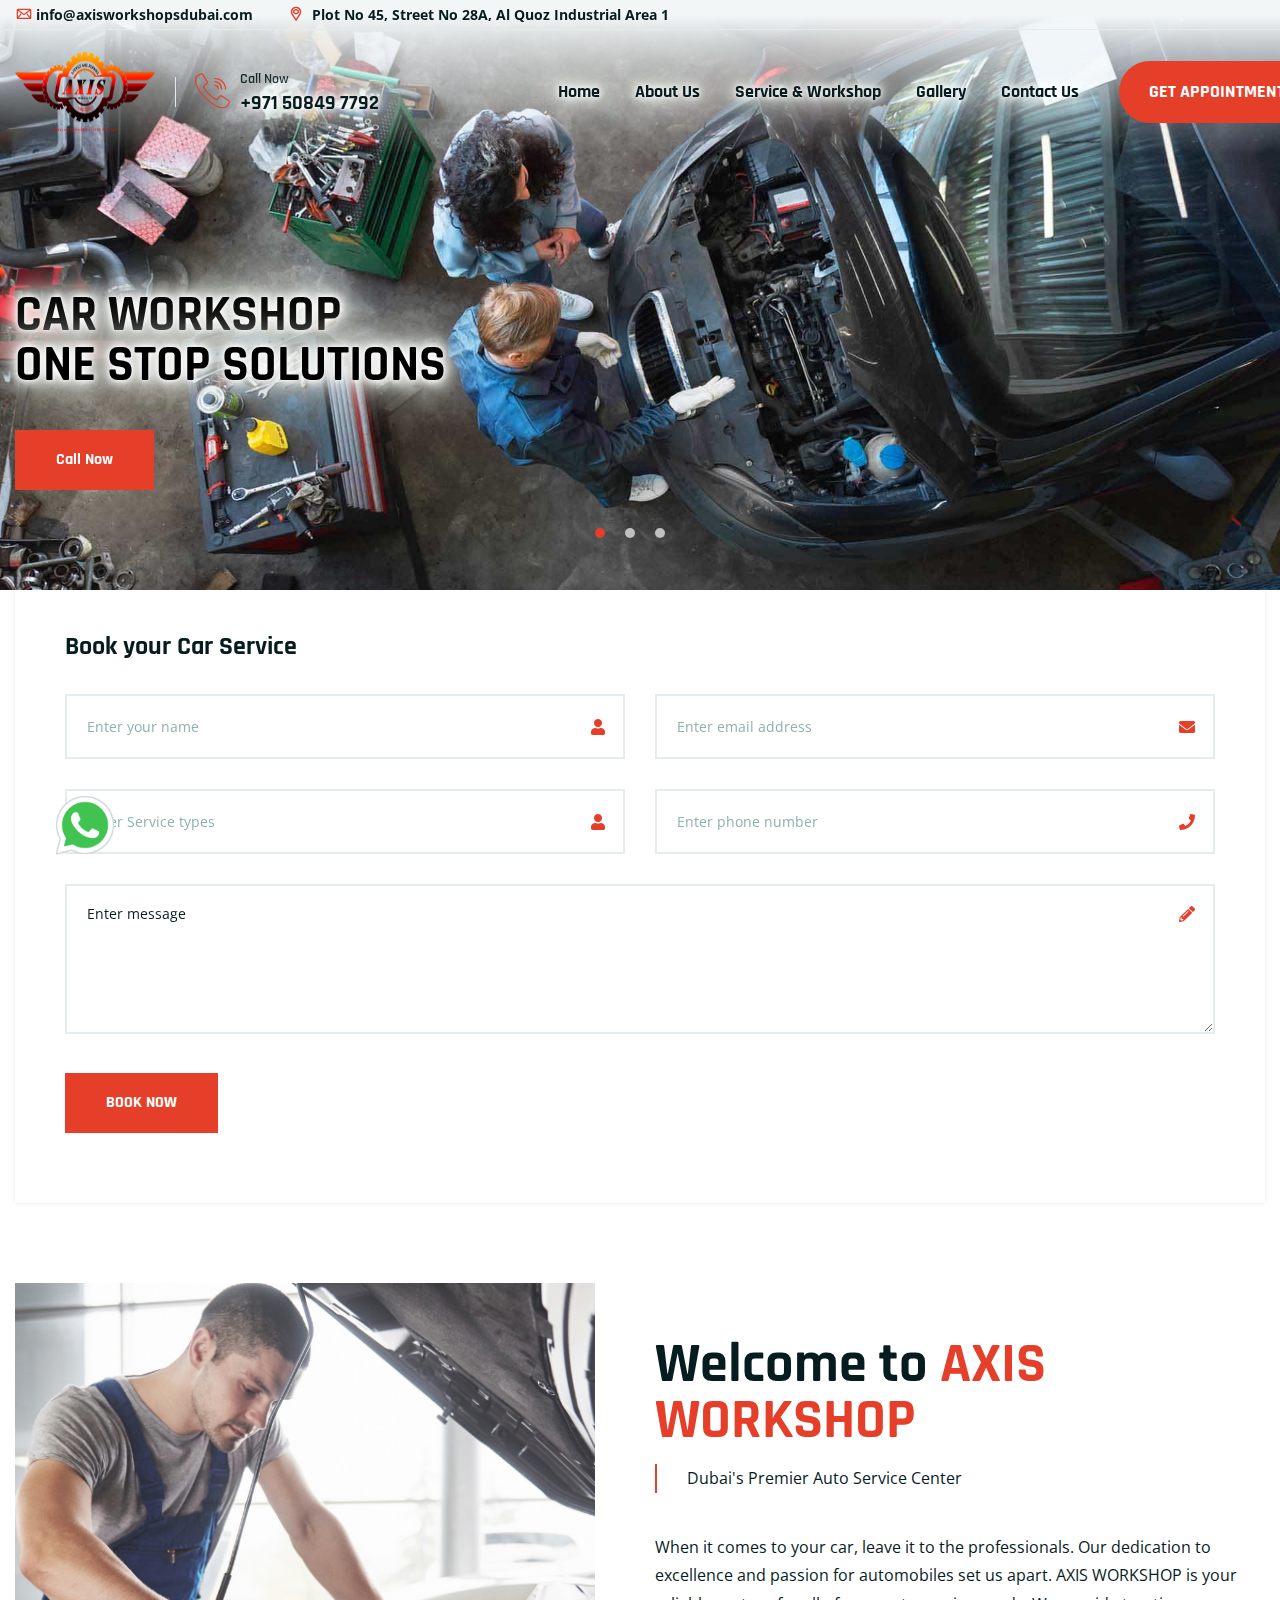
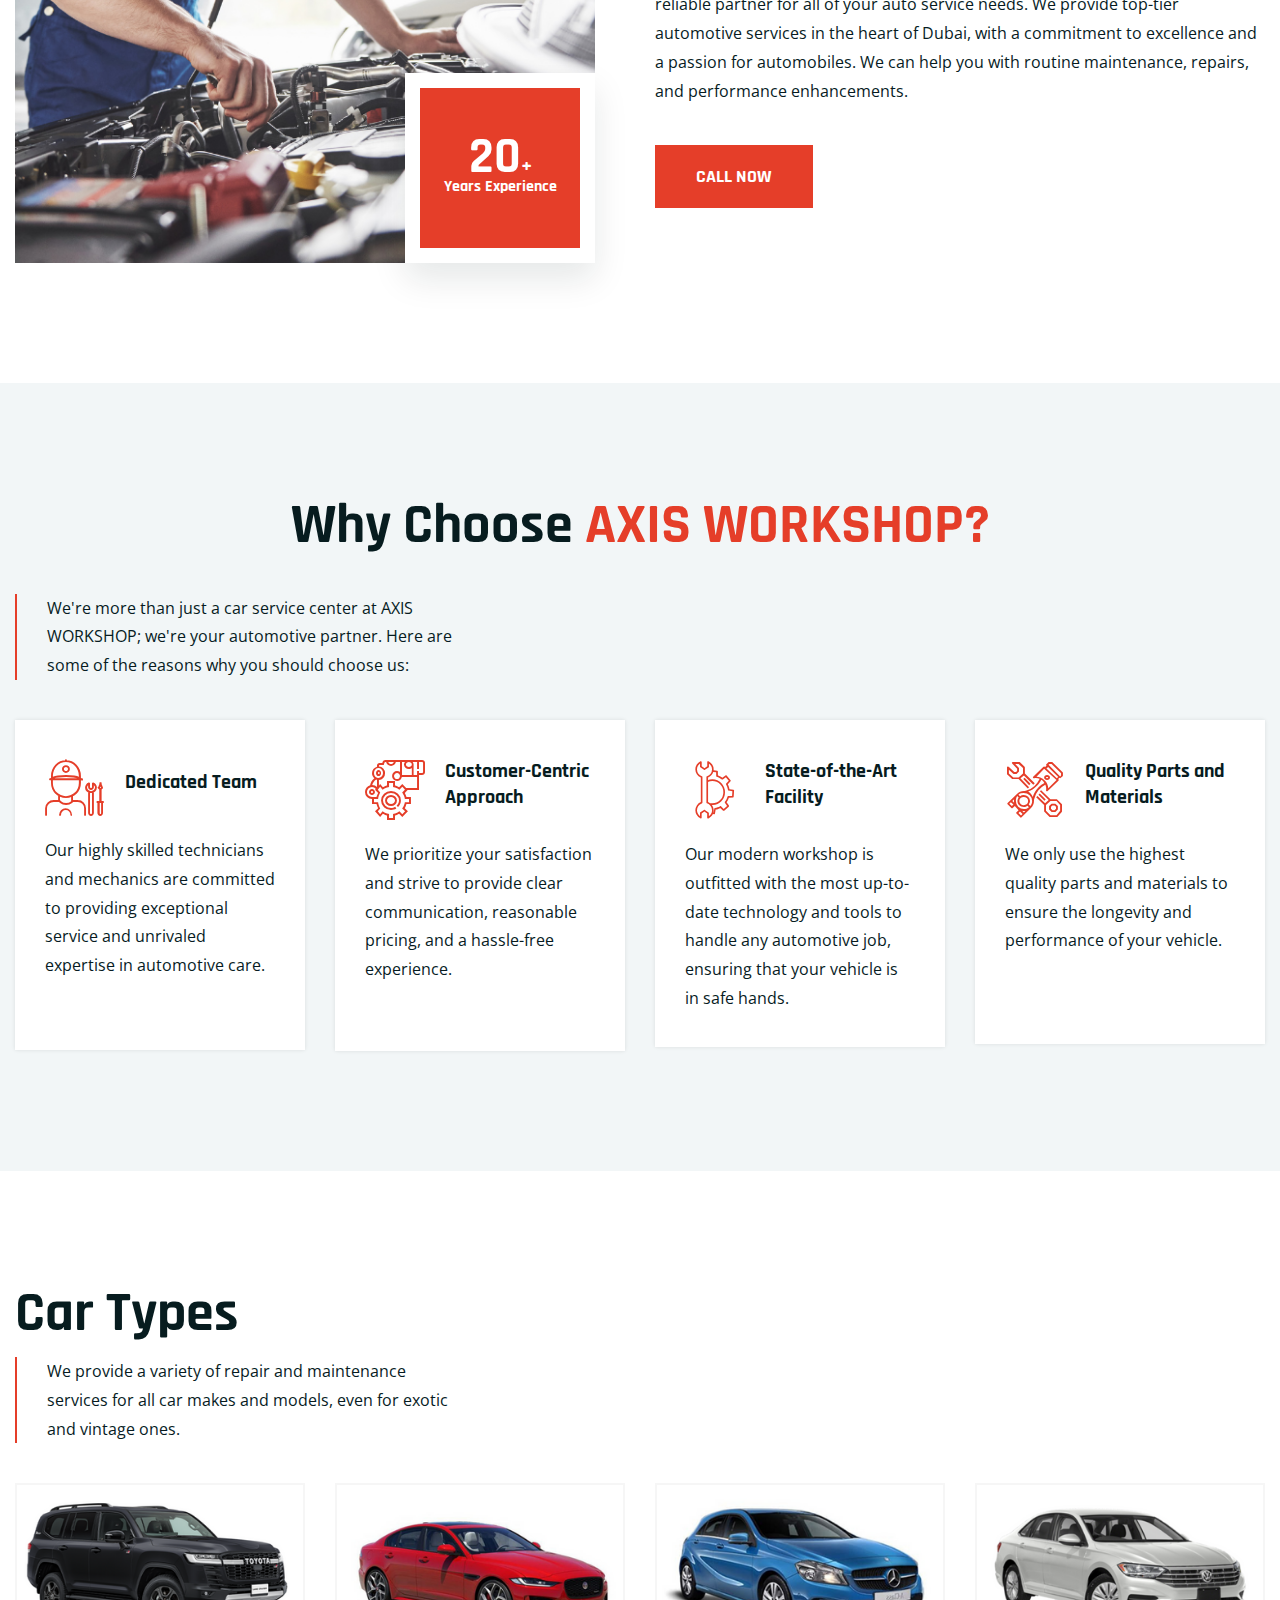
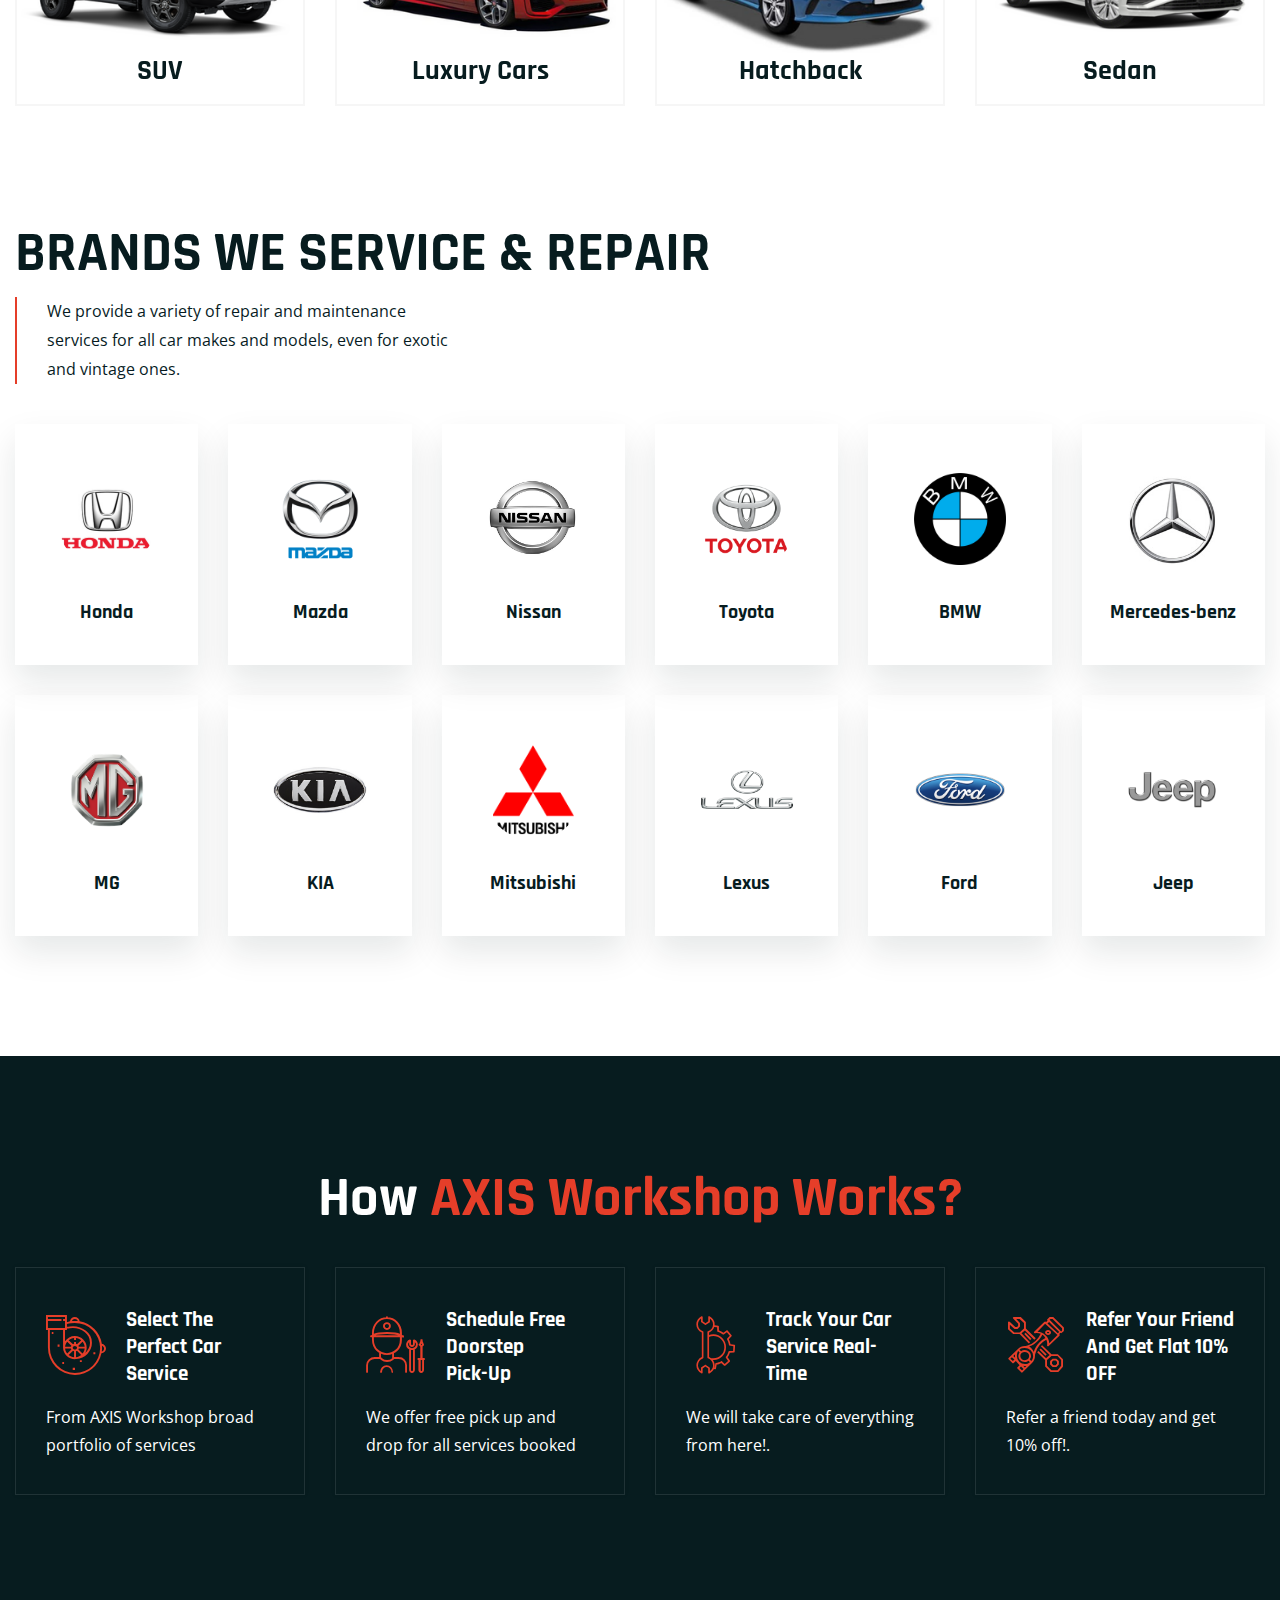
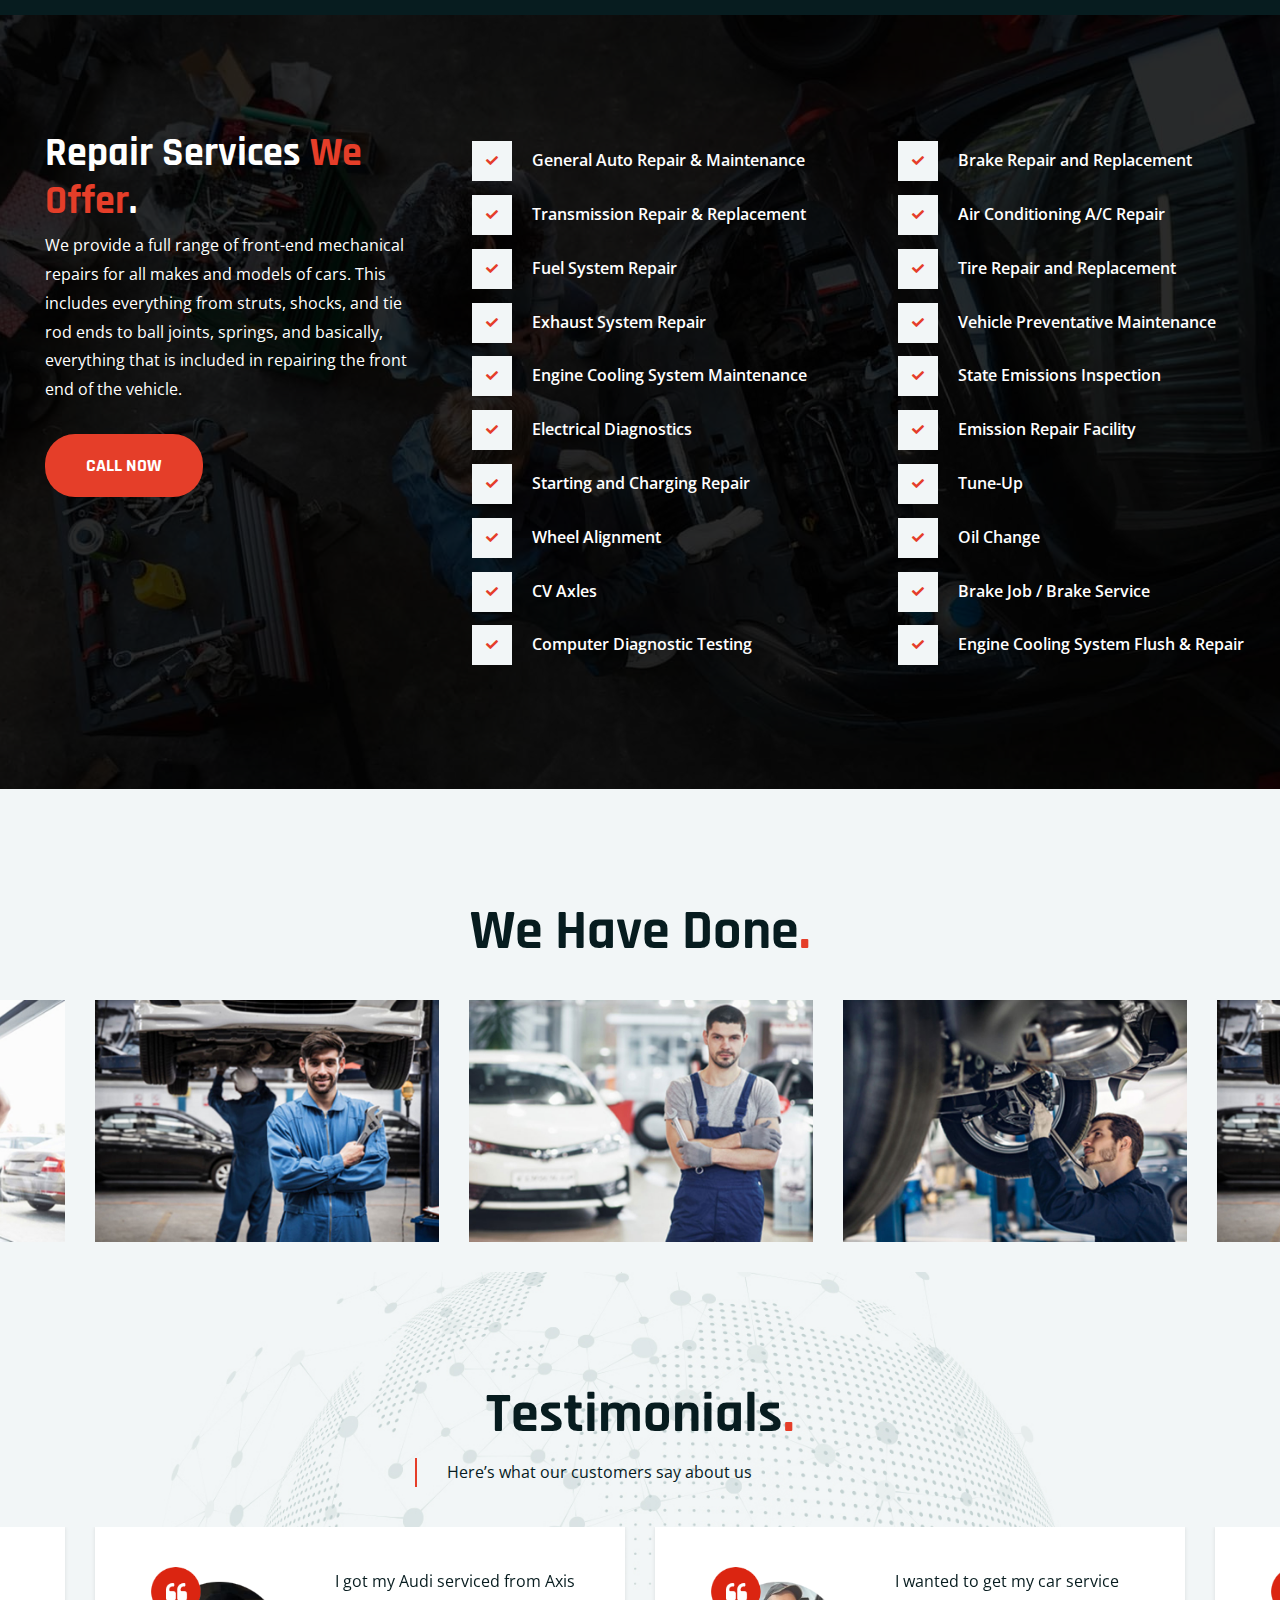
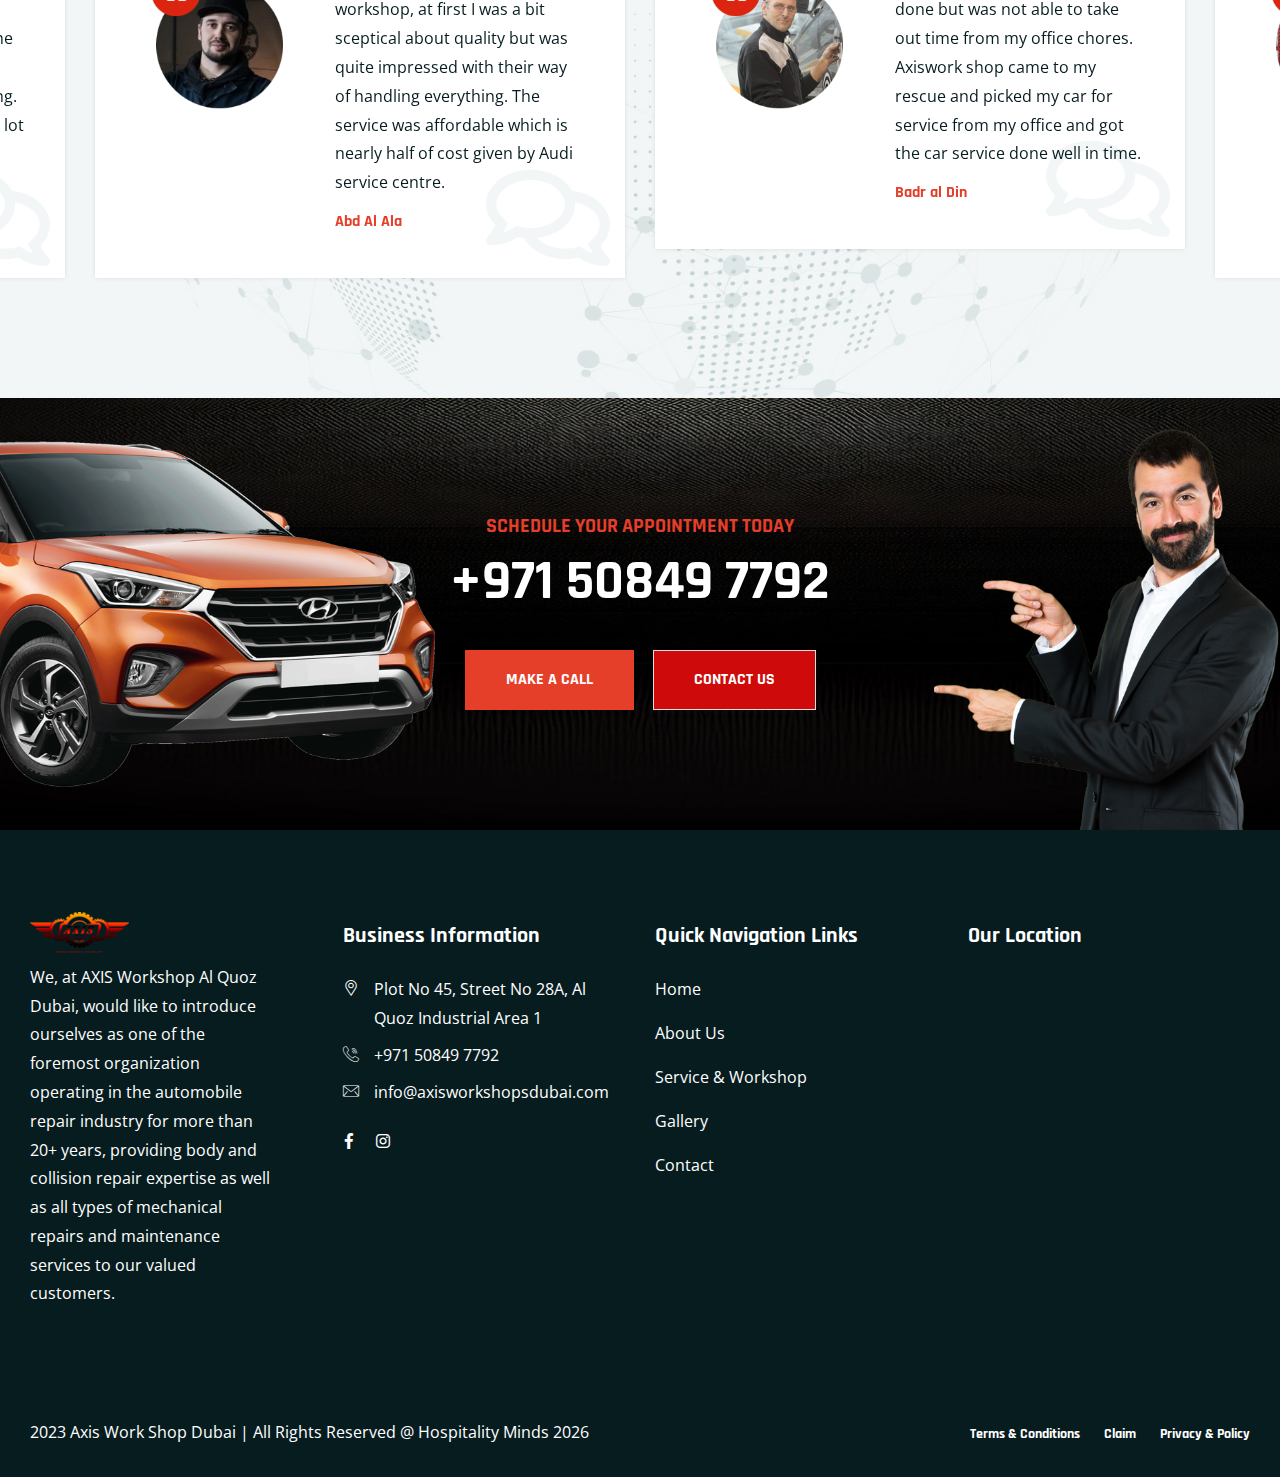
==== index.html @ c0788517 "final change" ====
<!doctype html>
<html class="no-js" lang="zxx">

<head>
    <meta charset="utf-8">
    <meta http-equiv="x-ua-compatible" content="ie=edge">
    <title>Axis Work Shop Dubai | Home</title>
    <meta name="robots" content="noindex, follow" />
    <meta name="description" content>
    <meta name="viewport" content="width=device-width, initial-scale=1, shrink-to-fit=no">

    <!-- Place favicon.png in the root directory -->
    <link rel="shortcut icon" href="img/favicon.png" type="image/x-icon" />
    <!-- Font Icons css -->
    <link rel="stylesheet" href="css/font-icons.css">
    <!-- plugins css -->
    <link rel="stylesheet" href="css/plugins.css">
    <!-- Main Stylesheet -->
    <link rel="stylesheet" href="css/style.css">
    <!-- Responsive css -->
    <link rel="stylesheet" href="css/responsive.css">
    <link rel="stylesheet" href="css/main.css">
    
        
</head>

<body>
    <!--[if lte IE 9]>
        <p class="browserupgrade">You are using an <strong>outdated</strong> browser. Please <a href="https://browsehappy.com/">upgrade your browser</a> to improve your experience and security.</p>
    <![endif]-->

    <!-- Add your site or application content here -->
    <a href="https://wa.me/+971508497792" class="whatsapp-icon"
    style="display: inline-flex; align-items: center; text-decoration: none;">
    <img src="images/whatsapp.png" alt="WhatsApp Icon" style="vertical-align: middle;">
    </a>

    <!-- Body main wrapper start -->
    <div class="body-wrapper">

        <!-- HEADER AREA START (header-4) -->
        <header class="ltn__header-area ltn__header-5 ltn__header-transparent gradient-color-4">
            <!-- ltn__header-top-area start -->
            <div class="ltn__header-top-area" >
                <div class="container ">
                    <div class="row">
                        <div class="col-md-12">
                            <div class="ltn__top-bar-menu">
                                <ul class="email">
                                    <li><a
                                            href="mailto:info@axisworkshopsdubai.comm?Subject=Flower%20greetings%20to%20you"><i
                                                class="icon-mail"></i>info@axisworkshopsdubai.com</a></li>
                                    <li><a href="contact.html" class="address"><i class="icon-placeholder "></i>
                                             Plot No 45,
                                            Street No 28A, Al Quoz
                                            Industrial Area 1</a>
                                    </li>
                                </ul>
                            </div>
                        </div>
                        
                    </div>
                </div>
            </div>
            <!-- ltn__header-top-area end -->

            <!-- ltn__header-middle-area start -->
            <div class="ltn__header-middle-area ltn__header-sticky ltn__sticky-bg-white ltn__logo-right-menu-option">
                <div class="container">
                    <div class="row">
                        <div class="col">
                            <div class="site-logo-wrap" >
                           
                                        <div class="site-logo">
                                            <a href="index.html"><img src="images/logoaxis.png" class="logoimg"
                                                     alt="Logo"></a>
                                        </div>
                                   <div class="get-support clearfix">
                                            <div class="get-support-icon">
                                                <i class="icon-call"></i>
                                            </div>
                                            <div class="get-support-info">
                                                <h6>Call Now</h6>
                                                <h4 class="shadow9"><a href="tel:+97150849 7792">+971 50849 7792</a></h4>
                                            </div>
                                        </div>
                                  <div class="mobile-menu-toggle d-xl-none toggle-new">
                                            <a href="#ltn__utilize-mobile-menu" class="ltn__utilize-toggle">
                                                <svg viewBox="0 0 800 600">
                                                    <path
                                                        d="M300,220 C300,220 520,220 540,220 C740,220 640,540 520,420 C440,340 300,200 300,200"
                                                        id="top"></path>
                                                    <path d="M300,320 L540,320" id="middle"></path>
                                                    <path
                                                        d="M300,210 C300,210 520,210 540,210 C740,210 640,530 520,410 C440,330 300,190 300,190"
                                                        id="bottom"
                                                        transform="translate(480, 320) scale(1, -1) translate(-480, -318) "></path>
                                                </svg>
                                            </a>
                                        </div>
                           </div>
                        </div>
                               
                        <div class="col header-menu-column">
                            <div class="header-menu d-none d-xl-block">
                                <nav>
                                    <div class="ltn__main-menu ">
                                        <ul>
                                            <li class="menu-icon shadow9"><a href="index.html">Home</a>

                                            </li>
                                            <li class="menu-icon shadow9"><a href="about.html">About Us</a>
                                            </li>
                                            <li class="menu-icon shadow9"><a href="service.html">Service &
                                                    Workshop</a>

                                            </li>
                                            <li class="menu-icon shadow9"><a href="gallery.html">Gallery</a>

                                            </li>
                                            <li class="menu-icon shadow9"><a href="contact.html">Contact Us</a>
                                            </li>
                                            <li class="special-link"><a href="appointment.html" style="border-radius: 38px;">GET APPOINTMENT</a></li>
                                        </ul>
                                    </div>
                                </nav>
                            </div>
                        </div>
                        <!-- <div class="ltn__header-options ltn__header-options-2">
                            
                        </div> -->
                    </div>
                </div>
            </div>
                            
                            
                            
                            
            <!-- ltn__header-middle-area end -->
        </header>
        <!-- HEADER AREA END -->
        <!-- Utilize Mobile Menu Start -->
        <div id="ltn__utilize-mobile-menu" class="ltn__utilize ltn__utilize-mobile-menu">
            <div class="ltn__utilize-menu-inner ltn__scrollbar">
                <div class="ltn__utilize-menu-head">
                    <div class="site-logo">
                        <a href="index.html"><img src="images/footer-logoaxis.png" alt="Logo"></a>
                    </div>
                    <button class="ltn__utilize-close">×</button>
                </div>
                
                <div class="ltn__utilize-menu">
                    <ul>
                        <li><a href="index.html">Home</a></li>
                        <li><a href="about.html">About</a></li>
                        <li><a href="service.html">Services</a></li>
                        <li><a href="contact.html">Contact</a></li>
                        <li><a href="gallery.html">Gallery</a></li>
                        
                    </ul>
                </div>
                
                <div class="ltn__social-media-2">
                    <ul>
                        <li><a href=" https://www.facebook.com/profile.php?id=100078213161371&mibextid=ZbWKwL" title="Facebook"><i class="fab fa-facebook-f"></i></a></li>
                        <li><a href="https://www.instagram.com/axis_workshop_dubai/" title="Instagram"><i class="fab fa-instagram"></i></a></li>
                       
                    </ul>
                </div>
            </div>
        </div>
        <!-- Utilize Mobile Menu End -->

        


        <div class="ltn__utilize-overlay"></div>

        <!-- SLIDER AREA START (slider-6) -->
        <div class="ltn__slider-area ltn__slider-3 ltn__slider-6 section-bg-1">
            <div class="ltn__slide-one-active slick-slide-arrow-1 slick-slide-dots-1 arrow-white">
                <!-- ltn__slide-item  -->
                <div class="ltn__slide-one-active slick-slide-arrow-1 slick-slide-dots-1 arrow-white">
                    <!-- ltn__slide-item  -->
                    <div class="ltn__slide-item ltn__slide-item-2 ltn__slide-item-3 ltn__slide-item-5 text-color-white bg-image bg-overlay-theme-black-80 bg-back"
                        data-bs-bg="images/banner/img-2.jpg">
                        <div class="container">
                            <div class="row">
                                <div class="col-lg-12 align-self-center" style="margin-top: 90px;">
                                    <div class="slide-item-info">
                                        <div class="slide-item-info-inner ltn__slide-animation">
                                            <div class="slide-item-info">
                                                <div class="slide-item-info-inner ltn__slide-animation">
                                                    <!-- <h6 class="slide-sub-title ltn__secondary-color animated">// TALENTED ENGINEER & MECHANICS</h6> -->
                                                    <h1 class="slide-title animated text-color-white  shadow9 ">CAR WORKSHOP<br>ONE STOP SOLUTIONS</h1>
                                                    <!-- <div class="slide-brief animated">
                                                        <h6 class="slide-sub-title ltn__secondary-color animated">
                                                            Dubai's
                                                            Premier Auto
                                                            Service
                                                            Center
                                                        </h6>
                                                    </div> -->
                                                    <div class="btn-wrapper animated">
                                                        <div class="btn-wrapper animated">
                                                            <a href="contact.html" class="theme-btn-1 btn btn-effect-1">Call Now</a>
                                                        </div>
                                                    </div>
                                                </div>
                                            </div>
                                        </div>
                                    </div>
                                    <!-- <div class="slide-item-img">
                                            <img src="img/slider/41-1.png" alt="#">
                                            <span class="call-to-circle-1"></span>
                                            
                                        </div> -->
                                </div>
                            </div>
                        </div>
                    </div>
                </div>
                
                <div class="ltn__slide-one-active slick-slide-arrow-1 slick-slide-dots-1 arrow-white">
                    <div class="ltn__slide-item ltn__slide-item-2 ltn__slide-item-3 ltn__slide-item-5 text-color-white bg-image bg-overlay-theme-black-80"
                        data-bs-bg="images/banner/img-3.jpg">
                        <div class="container">
                            <div class="row">
                                <div class="col-lg-12 align-self-center" style="margin-top: 90px;">
                                    <div class="slide-item-info">
                                        <div class="slide-item-info-inner ltn__slide-animation">
                                            <div class="slide-item-info">
                                                <div class="slide-item-info-inner ltn__slide-animation">
                                                    <!-- <h6 class="slide-sub-title ltn__secondary-color animated">// TALENTED ENGINEER & MECHANICS</h6> -->
                                                    <h1 class="slide-title animated shadow9" >FULL SERVICE AUTO REPAIR &<br>MAINTENANCE</h1>
                                                    <!-- <div class="slide-brief animated">
                                                        <h6 class="slide-sub-title ltn__secondary-color animated">
                                                            Dubai's
                                                            Premier Auto
                                                            Service
                                                            Center
                                                        </h6>
                                                    </div> -->
                                                    <div class="btn-wrapper animated">
                                                        <div class="btn-wrapper animated">
                                                            <a href="contact.html" class="theme-btn-1 btn btn-effect-1">Call Now</a>
                                                        </div>
                                                    </div>
                                                </div>
                                            </div>
                                        </div>
                                    </div>
                                    <!-- <div class="slide-item-img">
                                                <img src="img/slider/41-1.png" alt="#">
                                                <span class="call-to-circle-1"></span>
                                                
                                            </div> -->
                                </div>
                            </div>
                        </div>
                    </div>
                </div>
                <div class="ltn__slide-one-active slick-slide-arrow-1 slick-slide-dots-1 arrow-white">
                    <!-- ltn__slide-item  -->
                    <div class="ltn__slide-item ltn__slide-item-2 ltn__slide-item-3 ltn__slide-item-5 text-color-white bg-image bg-overlay-theme-black-80 bg-color1"
                        data-bs-bg="images/banner/newimg-1.jpg">
                        <div class="container">
                            <div class="row">
                                <div class="col-lg-12 align-self-center" style="margin-top: 90px;">
                                    <div class="slide-item-info">
                                        <div class="slide-item-info-inner ltn__slide-animation">
                                            <div class="slide-item-info">
                                                <div class="slide-item-info-inner ltn__slide-animation">
                                                    <h1 class="slide-title animated  shadow9 ">OUR EXPERTISE<br>COLLISON REPAIR </h1>
                                                    
                                                    <div class="btn-wrapper animated">
                                                        <a href="contact.html" class="theme-btn-1 btn btn-effect-1">Call Now</a>
                                                    </div>
                                                        
                                                </div>
                                            </div>
                                        </div>
                                    </div>
                                    
                                </div>
                            </div>
                        </div>
                    </div>
                </div>
            </div>
        </div>
        <!-- SLIDER AREA END -->
                   
        <div class="ltn__contact-message-area mb-120 mb--90">
            <div class="container">
                <div class="row">
                    <div class="col-lg-12">
                        <div class="ltn__form-box contact-form-box box-shadow white-bg">
                            <h4 class="title-2">Book your Car Service</h4>
                            <form id="contact-form" action="mail.php" method="post">
                                <div class="row">
                                    <div class="col-md-6">
                                        <div class="input-item input-item-name ltn__custom-icon">
                                            <input type="text" name="name" placeholder="Enter your name">
                                        </div>
                                    </div>
                                    <div class="col-md-6">
                                        <div class="input-item input-item-email ltn__custom-icon">
                                            <input type="email" name="email" placeholder="Enter email address">
                                        </div>
                                    </div>
                                    <div class="col-md-6">
                                        <div class="input-item input-item-name ltn__custom-icon">
                                            <input type="text" name="name" placeholder="Enter Service types">
                                        </div>
                                    </div>
                                    <div class="col-md-6">
                                        <div class="input-item input-item-phone ltn__custom-icon">
                                            <input type="text" name="phone" placeholder="Enter phone number">
                                        </div>
                                    </div>
                                </div>
                                <div class="input-item input-item-textarea ltn__custom-icon">
                                    <textarea name="message" placeholder="Enter message"></textarea>
                                </div>
                                <!-- <p><label class="input-info-save mb-0"><input type="checkbox" name="agree"> Save my name, email, and website in this browser for the next time I comment.</label></p> -->
                                <div class="btn-wrapper mt-0">
                                    <button class="btn theme-btn-1 btn-effect-1 text-uppercase" type="submit">book Now</button>
                                </div>
                                <p class="form-messege mb-0 mt-20"></p>
                            </form>
                        </div>
                    </div>
                </div>
            </div>
        </div>       

        <!-- ABOUT US AREA START -->
        <div class="ltn__about-us-area pt-120 pb-120" style="margin-top: -40px;">
            <div class="container">
                <div class="row">
                    <div class="col-lg-6 align-self-center">
                        <div class="about-us-img-wrap about-img-left">
                            <img src="images/mechanic.png" alt="About Us Image">
                            <div class="about-us-img-info about-us-img-info-2">
                                <div class="about-us-img-info-inner">
                                    <h1>20<span>+</span></h1>
                                    <h6>Years Experience</h6>
                                    <!-- <span class="dots-bottom"></span> -->
                                </div>
                            </div>
                        </div>
                    </div>
                    <div class="col-lg-6 align-self-center">
                        <div class="about-us-info-wrap">
                            <div class="section-title-area ltn__section-title-2">

                                <h1 class="section-title">Welcome to <span>AXIS WORKSHOP</span></h1>
                                <p>Dubai's Premier Auto Service Center</p>
                            </div>

                            <p>When it comes to your car, leave it to
                                the professionals. Our dedication to
                                excellence and passion for automobiles
                                set us apart. AXIS WORKSHOP is your
                                reliable partner for all of your auto
                                service needs. We provide top-tier
                                automotive services in the heart of
                                Dubai, with a commitment to excellence
                                and a passion for automobiles. We can
                                help you with routine maintenance,
                                repairs, and performance enhancements.</p>
                            <div class="btn-wrapper">
                                <a href="appointment.html" class="btn theme-btn-1 btn-effect-1 text-uppercase"
                                    style="font-size: 18px;">CALL NOW</a>
                                    
                            </div>
                        </div>
                    </div>
                </div>
            </div>
        </div>
        <!-- ABOUT US AREA END -->
        <!-- FEATURE AREA START ( Feature - 6) -->
        <div class="ltn__feature-area section-bg-1 pt-115 pb-90">
            <div class="container">
                <div class="row">
                    <div class="col-lg-12 ">
                        <div class="section-title-area ltn__section-title-2 text-center">

                            <h1 class="section-title">Why Choose <span> AXIS WORKSHOP?</span>
                               
                            </h1>

                        </div>
                        <div class="section-title-area ltn__section-title-2">


                            <p>We're more than just a car service center at AXIS WORKSHOP; we're your automotive
                                partner. Here are some of the reasons why you should choose us:</p>
                        </div>
                    </div>
                </div>
                <div class="row justify-content-center">
                    <div class="col-lg-3 col-sm-6 col-12" >
                        <div class="ltn__feature-item ltn__feature-item-7">
                            <div class="ltn__feature-icon-title">
                                <div class="ltn__feature-icon">
                                    <span><i class="icon-mechanic"></i></span>
                                </div>
                                <h4><a href="service.html">Dedicated Team</a></h4>
                            </div>
                            <div class="ltn__feature-info" >
                                <p>Our highly skilled technicians and mechanics are committed to providing exceptional service and unrivaled expertise in automotive care.</p>
                            </div>
                            <div class="ltn__feature-info" style=" margin-top: 60px;">
                                
                            </div>
                        </div>
                    </div>
                    <div class="col-lg-3 col-sm-6 col-12">
                        <div class="ltn__feature-item ltn__feature-item-7">
                            <div class="ltn__feature-icon-title">
                                <div class="ltn__feature-icon">
                                    <span><i class="icon-car-parts-3"></i></span>
                                </div>
                                <h4><a href="service.html">Customer-Centric Approach</a></h4>
                            </div>
                            <div class="ltn__feature-info" >
                                <p>We prioritize your satisfaction and strive to provide clear communication, reasonable pricing, and a hassle-free experience.</p>
                            </div>
                            <div class="ltn__feature-info" style=" margin-top: 57px;">
                                
                            </div>
                        </div>
                    </div>
                    <div class="col-lg-3 col-sm-6 col-12">
                        <div class="ltn__feature-item ltn__feature-item-7">
                            <div class="ltn__feature-icon-title">
                                <div class="ltn__feature-icon">
                                    <span><i class="icon-repair-1"></i></span>
                                </div>
                                <h4><a href="service.html">State-of-the-Art Facility</a></h4>
                            </div>
                            <div class="ltn__feature-info">
                                <p>Our modern workshop is outfitted with the most up-to-date technology and tools to handle any automotive job, ensuring that your vehicle is in safe hands.</p>
                            </div>
                        </div>
                    </div>
                    <div class="col-lg-3 col-sm-6 col-12">
                        <div class="ltn__feature-item ltn__feature-item-7">
                            <div class="ltn__feature-icon-title">
                                <div class="ltn__feature-icon">
                                    <span><i class="icon-repair"></i></span>
                                </div>
                                <h4><a href="service.html">Quality Parts and Materials</a></h4>
                            </div>
                            <div class="ltn__feature-info" >
                                <p>We only use the highest quality parts and materials to ensure the longevity and performance of your vehicle.</p>
                            </div>
                            <div class="ltn__feature-info" style=" margin-top: 79px;">
                            </div>
                                
                        </div>
                    </div>
                </div>
            </div>
        </div>
        <!-- FEATURE AREA END -->

        
        <div class="ltn__product-tab-area ltn__product-gutter pt-115 pb-70 ">
            <div class="container">
                <div class="row">
                    <div class="col-lg-12">
                        <div class="section-title-area ltn__section-title-2">

                            <h1 class="section-title">Car Types</h1>
                            <p>We provide a variety of repair and maintenance services for all car makes and models,
                                even for exotic and vintage ones.
                            </p>
                        </div>

                        <div class="tab-content">
                            <div class="tab-pane fade active show" id="liton_tab_2_1">
                                <div class="ltn__product-tab-content-inner">
                                    <div class="row ltn__tab-product-slider-one-active slick-arrow-1">
                                        <!-- ltn__product-item 1 -->
                                        <div class="col-xl-3 col-lg-4 col-sm-6 col-12">
                                            <div class="ltn__product-item ltn__product-item-3 text-center">
                                                <div class="product-img">
                                                    <img src="images/Car/Axis-1.png" alt="car">
                                                </div>
                                                <div class="product-info">
                                                    <h2 class="product-title " style="font-size: 28px;">SUV</h2>
                                                </div>
                                            </div>
                                        </div>
                                                   
                                                    
                                                
                                        <!-- ltn__product-item 2 -->
                                        <div class="col-xl-3 col-lg-4 col-sm-6 col-12">
                                            <div class="ltn__product-item ltn__product-item-3 text-center">
                                                <div class="product-img">
                                                   <img src="images/Car/Axis-2.png" alt="#">
                                                </div>
                                                    
                                                <div class="product-info">
                                                    <h2 class="product-title" style="font-size: 28px;">Luxury Cars</h2>
                                                </div>
                                            </div>
                                        </div>
                                                    
                                        <!-- ltn__product-item 3-->
                                        <div class="col-xl-3 col-lg-4 col-sm-6 col-12">
                                            <div class="ltn__product-item ltn__product-item-3 text-center">
                                                <div class="product-img">
                                                    <img src="images/Car/Axis-3.png" alt="#">
                                                </div>
                                                <div class="product-info">
                                                    <h2 class="product-title" style="font-size: 28px;">Hatchback</h2>
                                                </div>
                                            </div>
                                        </div>
                                                    
                                                    
                                        <!-- ltn__product-item 4-->
                                        <div class="col-xl-3 col-lg-4 col-sm-6 col-12">
                                            <div class="ltn__product-item ltn__product-item-3 text-center">
                                                <div class="product-img">
                                                   <img src="images/Car/Axis.png"alt="#">
                                        
                                                </div>
                                                <div class="product-info">
                                                    <h2 class="product-title" style="font-size: 28px;">Sedan</h2>
                                                    
                                                </div>
                                            </div>
                                        </div>
                                        <!-- ltn__product-item 5-->
                                        <div class="col-xl-3 col-lg-4 col-sm-6 col-12">
                                            <div class="ltn__product-item ltn__product-item-3 text-center">
                                                <div class="product-img">
                                                    <img src="images/Car/Axis-2.png" alt="#">
                                                    
                                                </div>
                                                <div class="product-info">
                                                    <h2 class="product-title" style="font-size: 28px;">Luxury Cars</h2>
                                                    
                                                </div>
                                            </div>
                                        </div>
                                        <!--  -->
                                    </div>
                                </div>
                            </div>
                            
                        </div>
                    </div>
                </div>
            </div>
        </div>
        <!-- Types of Car TAB AREA END -->
        <!-- Brand we serve -->
        <div class="ltn__team-area pt-110--- pb-90">
            <div class="container">
                <div class="section-title-area ltn__section-title-2">

                    <h1 class="section-title">BRANDS WE SERVICE & REPAIR</h1>
                    <p>We provide a variety of repair and maintenance services for all car makes and models, even for
                        exotic and vintage ones.
                    </p>
                </div>
                <div class="row justify-content-center">
                    <div class="col-xl-2 col-lg-4 col-sm-6">
                        <div class="ltn__team-item ltn__team-item-3">
                            <div class="team-img">
                                <img src="images//brand-icon/audi-icon.jpg" alt="Image">
                            </div>
                            <div class="team-info">
                                <h4>Honda</h4>
                            </div>
                        </div>
                    </div>
                                
                    <div class="col-xl-2 col-lg-4 col-sm-6">
                        <div class="ltn__team-item ltn__team-item-3">
                            <div class="team-img">
                                <img src="images/brand-icon/mazda-icon.jpg" alt="Image">
                            </div>
                            <div class="team-info">
                               
                                <h4>Mazda</h4>
                                
                            </div>
                        </div>
                    </div>
                                
                    <div class="col-xl-2 col-lg-4 col-sm-6">
                        <div class="ltn__team-item ltn__team-item-3">
                            <div class="team-img">
                                <img src="images/brand-icon/nissan-icon.jpg" alt="Image">
                            </div>
                            <div class="team-info">
                              
                                <h4>Nissan</a></h4>
                                
                            </div>
                        </div>
                    </div>
                    <div class="col-xl-2 col-lg-4 col-sm-6">
                        <div class="ltn__team-item ltn__team-item-3">
                            <div class="team-img">
                                <img src="images/brand-icon/toyota-icon.jpg" alt="Image">
                            </div>
                            <div class="team-info">
                               
                                <h4>Toyota</h4>
                                
                            </div>
                        </div>
                    </div>
                    <div class="col-xl-2 col-lg-4 col-sm-6">
                        <div class="ltn__team-item ltn__team-item-3">
                            <div class="team-img">
                                <img src="images/brand-icon/bmw-icon.jpg" alt="Image">
                            </div>
                            <div class="team-info">
                                
                                <h4>BMW</a></h4>
                                
                            </div>
                        </div>
                    </div>
                    <div class="col-xl-2 col-lg-4 col-sm-6">
                        <div class="ltn__team-item ltn__team-item-3">
                            <div class="team-img">
                                <img src="images/brand-icon/mercedes-benz-icon.jpg" alt="Image">
                            </div>
                            <div class="team-info">
                                
                                <h4>Mercedes-benz</a></h4>
                                
                            </div>
                        </div>
                    </div>
                    <div class="col-xl-2 col-lg-4 col-sm-6">
                        <div class="ltn__team-item ltn__team-item-3">
                            <div class="team-img">
                                <img src="images/brand-icon/mg-icon.jpg" alt="Image">
                            </div>
                            <div class="team-info">
                                
                                <h4><a href="team-details.html">MG</a></h4>
                                
                            </div>
                        </div>
                    </div>
                    <div class="col-xl-2 col-lg-4 col-sm-6">
                        <div class="ltn__team-item ltn__team-item-3">
                            <div class="team-img">
                                <img src="images/brand-icon/kia-icon.jpg" alt="Image">
                            </div>
                            <div class="team-info">
                               
                                <h4>KIA</h4>
                               
                            </div>
                        </div>
                    </div>
                    <div class="col-xl-2 col-lg-4 col-sm-6">
                        <div class="ltn__team-item ltn__team-item-3">
                            <div class="team-img">
                                <img src="images/brand-icon/mitsubishi-icon.jpg" alt="Image">
                            </div>
                            <div class="team-info">
                               
                                <h4>Mitsubishi</h4>
                                
                            </div>
                        </div>
                    </div>
                    <div class="col-xl-2 col-lg-4 col-sm-6">
                        <div class="ltn__team-item ltn__team-item-3">
                            <div class="team-img">
                                <img src="images/brand-icon/lexus-icon.jpg" alt="Image">
                            </div>
                            <div class="team-info">
                                
                                <h4>Lexus</h4>
                               
                            </div>
                        </div>
                    </div>
                    <div class="col-xl-2 col-lg-4 col-sm-6">
                        <div class="ltn__team-item ltn__team-item-3">
                            <div class="team-img">
                                <img src="images/brand-icon/ford-icon.jpg" alt="Image">
                            </div>
                            <div class="team-info">
                             
                                <h4>Ford</a></h4>
                              
                            </div>
                        </div>
                    </div>
                    <div class="col-xl-2 col-lg-4 col-sm-6">
                        <div class="ltn__team-item ltn__team-item-3">
                            <div class="team-img">
                                <img src="images/brand-icon/jeep-icon.jpg" alt="Image">
                            </div>
                            <div class="team-info">
                               
                                <h4>Jeep</h4>
                                
                            </div>
                        </div>
                    </div>
                </div>
            </div>
        </div>
        <!-- Brends we serve -->

        <!-- How AXIS Workshop Works? -->
        <div class="ltn__feature-area ltn__primary-bg pt-115 pb-90">
            <div class="container">
                <div class="row">
                    <div class="col-lg-12">
                        <div class="section-title-area ltn__section-title-2 text-center">

                            <h1 class="section-title white-color">How <span>AXIS Workshop Works?</span></h1>
                        </div>
                    </div>
                </div>
                <div class="row justify-content-center">
                    <div class="col-xl-3 col-sm-6 col-12">
                        <div class="ltn__feature-item ltn__feature-item-7 ltn__feature-item-7-color-white">
                            <div class="ltn__feature-icon-title">
                                <div class="ltn__feature-icon">
                                    <span><i class="icon-car-parts"></i></span>
                                </div>
                                <h3><a href="service.html">Select The Perfect Car Service</a></h3>
                            </div>
                            <div class="ltn__feature-info">
                                <p>From AXIS Workshop broad portfolio of services</p>
                            </div>
                        </div>
                    </div>
                    <div class="col-xl-3 col-sm-6 col-12">
                        <div class="ltn__feature-item ltn__feature-item-7 ltn__feature-item-7-color-white">
                            <div class="ltn__feature-icon-title">
                                <div class="ltn__feature-icon">
                                    <span><i class="icon-mechanic"></i></span>
                                </div>
                                <h3><a href="service.html">Schedule Free Doorstep <br> Pick-Up</a></h3>
                            </div>
                            <div class="ltn__feature-info">
                                <p> We offer free pick up and drop for all services booked  </p>
                            </div>
                        </div>
                    </div>
                    <div class="col-xl-3 col-sm-6 col-12">
                        <div class="ltn__feature-item ltn__feature-item-7 ltn__feature-item-7-color-white">
                            <div class="ltn__feature-icon-title">
                                <div class="ltn__feature-icon">
                                    <span><i class="icon-repair-1"></i></span>
                                </div>
                                <h3><a href="service.html">Track Your Car Service Real-Time</a></h3>
                            </div>
                            <div class="ltn__feature-info">
                                <p>We will take care of everything from here!.</p>
                            </div>
                        </div>
                    </div>
                    <div class="col-xl-3 col-sm-6 col-12">
                        <div class="ltn__feature-item ltn__feature-item-7 ltn__feature-item-7-color-white">
                            <div class="ltn__feature-icon-title">
                                <div class="ltn__feature-icon">
                                    <span><i class="icon-repair"></i></span>
                                </div>
                                <h3><a href="service.html">Refer Your Friend And Get Flat 10% OFF</a></h3>
                            </div>
                            <div class="ltn__feature-info">
                                <p>Refer a friend today and get 10% off!.</p>
                            </div>
                        </div>
                    </div>
                </div>
            </div>
        </div>
        <!-- How AXIS Workshop Works? -->

        <div class="ltn__counterup-area bg-image bg-overlay-theme-black-80 pt-115 pb-70 bg-black-111" data-bs-bg="images/banner/img-2.jpg">
            <div class="container">
                <div class="row">
                    
                    <div class="col-xl-4 col-md-5">
                        <div class="footer-widget footer-menu-widget footer-menu-widget-2-column clearfix">
                            <h1 class="section-title text-color-white">Repair Services <span>We Offer</span>.</h1>
                            <div >
                               
                                <p class="text-color-white"> We provide a full range of front-end mechanical repairs for all makes and models of cars. This includes everything from struts, shocks, and tie rod ends to ball joints, springs, and basically, everything that is included in repairing the front end of the vehicle.</p>
                            </div>
                            <div class="btn-wrapper">
                                <a href="appointment.html" class="theme-btn-1 btn btn-effect-4"
                                    style="font-size: 18px; border-radius: 30px;">CALL NOW</a>
                            </div>
                        </div>
                    </div>
                    <div class="col-xl-4 col-md-7 ">
                        <div class="footer-widget footer-menu-widget footer-menu-widget-2-column clearfix">
                            <!-- <h4 class="footer-title text-color-white">Services.</h4> -->
                            <div class="list-item-with-icon">
                                <ul >
                                    <li class="text-color-white"><a href="service.html"> General Auto Repair & Maintenance</a></li>
                                    <li class="text-color-white"><a href="service.html"> Transmission Repair & Replacement</a></li>
                                    <li class="text-color-white"><a href="service.html"> Fuel System Repair</a></li>  
                                    <li class="text-color-white"><a href="service.html">Exhaust System Repair</a></li>                          
                                    <li class="text-color-white"><a href="service.html">Engine Cooling System Maintenance</a></li>
                                    <li class="text-color-white"><a href="service.html"> Electrical Diagnostics</a></li>        
                                    <li class="text-color-white"><a href="service.html">Starting and Charging Repair</a></li>
                                    <li class="text-color-white"><a href="service.html"> Wheel Alignment</a></li>
                                    <li class="text-color-white"><a href="service.html">CV Axles</a></li>
                                    <li class="text-color-white"><a href="service.html">Computer Diagnostic Testing</a></li>
                                </ul>
                            </div>
                            
                        </div>
                    </div>
                    <div class="col-xl-4 col-md-6">
                        <!-- <div class="footer-widget footer-blog-widget">
                            <h4 class="footer-title">News Feeds.</h4>
                            <div class="ltn__footer-blog-item">
                                <div class="ltn__blog-meta">
                                    <ul>
                                        <li class="ltn__blog-date"><i class="far fa-calendar-alt"></i>
                                            June 24, 2020</li>
                                    </ul>
                                </div>
                                <h4 class="ltn__blog-title"><a href="blog-details.html">The
                                        branch of biology that
                                        deals with the normal.</a></h4>
                            </div>
                            <div class="ltn__footer-blog-item">
                                <div class="ltn__blog-meta">
                                    <ul>
                                        <li class="ltn__blog-date"><i class="far fa-calendar-alt"></i>
                                            June 28, 2020</li>
                                    </ul>
                                </div>
                                <h4 class="ltn__blog-title"><a href="blog-details.html">Electric
                                        Car Maintenance, Servicing &
                                        Repairs</a></h4>
                            </div>
                            <div class="ltn__footer-blog-item">
                                <div class="ltn__blog-meta">
                                    <ul>
                                        <li class="ltn__blog-date"><i class="far fa-calendar-alt"></i>
                                            June 24, 2020</li>
                                    </ul>
                                </div>
                                <h4 class="ltn__blog-title"><a href="blog-details.html">The
                                        branch of biology that
                                        deals with the normal.</a></h4>
                            </div>
                        </div> -->
                        <div class="footer-widget footer-menu-widget footer-menu-widget-2-column clearfix">
                            
                            <div class="list-item-with-icon">
                                <ul>
                                    <li class="text-color-white"><a href="service.html"> Brake Repair and Replacement</a></li>
                                    <li class="text-color-white"><a href="service.html"> Air Conditioning A/C Repair</a></li>
                                    <li class="text-color-white"><a href="service.html">Tire Repair and Replacement</a></li>  
                                    <li class="text-color-white"><a href="service.html"> Vehicle Preventative Maintenance</a></li>                          
                                    <li class="text-color-white"><a href="service.html"> State Emissions Inspection</a></li>
                                    <li class="text-color-white"><a href="service.html"> Emission Repair Facility</a></li>        
                                    <li class="text-color-white"><a href="service.html">Tune-Up</a></li>
                                    <li class="text-color-white"><a href="service.html">Oil Change</a></li>
                                    <li class="text-color-white"><a href="service.html">Brake Job / Brake Service</a></li>
                                    <li class="text-color-white"><a href="service.html">Engine Cooling System Flush & Repair</a></li>
                                </ul>
                            </div>
                         
                        </div>
                    </div>
                </div>
            </div>
        </div>
    </div>
                
                

    

    <!-- IMAGE SLIDER AREA START (img-slider-2) -->
    <div class="ltn__img-slider-area ltn__img-slider-2 section-bg-1 pt-115 pb-230">
        <div class="container">
            <div class="row">
                <div class="col-lg-12">
                    <div class="section-title-area ltn__section-title-2 text-center">
                        <!-- <h6 class="section-subtitle ltn__secondary-color">//
                            Portfolio</h6> -->
                        <h1 class="section-title">We Have Done<span>.</span></h1>
                    </div>
                </div>
            </div>
        </div>
        <div class="container-fluid">
            <div class="row ltn__image-slider-2-active slick-arrow-1 slick-arrow-1-inner">
                <div class="col-lg-12">
                    <div class="ltn__img-slide-item-2">
                        <a href="images/wehavedone/1.jpg" data-rel="lightcase:myCollection">
                            <img src="images/wehavedone/1.jpg" alt="Image">
                        </a>
                    </div>
                </div>
                <div class="col-lg-12">
                    <div class="ltn__img-slide-item-2">
                        <a href="images/wehavedone/2.jpg" data-rel="lightcase:myCollection">
                            <img src="images/wehavedone/2.jpg" alt="Image">
                        </a>
                    </div>
                </div>
                <div class="col-lg-12">
                    <div class="ltn__img-slide-item-2">
                        <a href="images/wehavedone/3.jpg" data-rel="lightcase:myCollection">
                            <img src="images/wehavedone/3.jpg" alt="Image">
                        </a>
                    </div>
                </div>
                <div class="col-lg-12">
                    <div class="ltn__img-slide-item-2">
                        <a href="images/wehavedone/4.jpg" data-rel="lightcase:myCollection">
                            <img src="images/wehavedone/4.jpg" alt="Image">
                        </a>
                    </div>
                </div>
                <div class="col-lg-12">
                    <div class="ltn__img-slide-item-2">
                        <a href="images/wehavedone/5.jpg" data-rel="lightcase:myCollection">
                            <img src="images/wehavedone/5.jpg" alt="Image">
                        </a>
                    </div>
                </div>
                <div class="col-lg-12">
                    <div class="ltn__img-slide-item-2">
                        <a href="images/wehavedone/3.jpg" data-rel="lightcase:myCollection">
                            <img src="images/wehavedone/3.jpg" alt="Image">
                        </a>
                    </div>
                </div>
            </div>
        </div>
    </div>
    <!-- IMAGE SLIDER AREA END -->

   

    <!-- TESTIMONIAL AREA START (testimonial-4) -->
    <div class="ltn__testimonial-area bg-image pt-115 pb-70" data-bs-bg="img/bg/8.jpg">
        <div class="container-fluid">
            <div class="row">
                <div class="col-lg-12">
                    <div class="section-title-area ltn__section-title-2 text-center">
                        
                        <h1 class="section-title">Testimonials<span>.</span></h1>
                        <p>Here’s what our customers say about us

                        </p>
                    </div>
                </div>
            </div>
            <div class="row ltn__testimonial-slider-3-active slick-arrow-1 slick-arrow-1-inner">
                <div class="col-lg-12">
                    <div class="ltn__testimonial-item ltn__testimonial-item-4">
                        <div class="ltn__testimoni-img">
                            <img src="images/Testinomials/t1.png" alt="#">
                        </div>
                        <div class="ltn__testimoni-info">
                            <p>I wanted to get my car service done but was not able to take out time from my office chores. Axiswork shop came to my rescue and picked my car for service from my office and got the car service done well in time.</p>
                           
                            <h6>Badr al Din</h6>
                        </div>
                        <div class="ltn__testimoni-bg-icon">
                            <i class="far fa-comments"></i>
                        </div>
                    </div>
                </div>
                <div class="col-lg-12">
                    <div class="ltn__testimonial-item ltn__testimonial-item-4">
                        <div class="ltn__testimoni-img">
                            <img src="images/Testinomials/t2.png" alt="#">
                        </div>
                        <div class="ltn__testimoni-info">
                            <p>They were really helpful and completed full servicing of my car in less than 90 minutes. The service station mechanic was explaining each and every thing. It helped me a lot and saved a lot of time instead of going to authorised service centre.</p>
                            
                            <h6>Abu al Khayr</h6>
                        </div>
                        <div class="ltn__testimoni-bg-icon">
                            <i class="far fa-comments"></i>
                        </div>
                    </div>
                </div>
                <div class="col-lg-12">
                    <div class="ltn__testimonial-item ltn__testimonial-item-4">
                        <div class="ltn__testimoni-img">
                            <img src="images/Testinomials/t3.png" alt="#">
                        </div>
                        <div class="ltn__testimoni-info">
                            <p>I got my Audi serviced from Axis workshop, at first I was a bit sceptical about quality but was quite impressed with their way of handling everything. The service was affordable which is nearly half of cost given by Audi service centre.</p>
                           
                            <h6>Abd Al Ala</h6>
                        </div>
                        <div class="ltn__testimoni-bg-icon">
                            <i class="far fa-comments"></i>
                        </div>
                    </div>
                </div>
               
            </div>
        </div>
    </div>
    <!-- TESTIMONIAL AREA END -->


   
        <!-- BOOK an Appointment -->
        <div class="ltn__call-to-action-area ltn__call-to-action-4 bg-image pt-115 pb-120" data-bs-bg="images/banner/bookappo.jpg">
            <div class="container">
                <div class="row">
                    <div class="col-lg-12">
                        <div class="call-to-action-inner call-to-action-inner-4 text-center">
                            <div class="section-title-area ltn__section-title-2">
                                <h4 class="section-subtitle ltn__secondary-color">Schedule Your Appointment Today</h4>
                                <h1 class="section-title white-color">+971 50849 7792</h1>
                            </div>
                            <div class="btn-wrapper">
                                <a href="tel:+971 50849 7792" class="theme-btn-1 btn btn-effect-1">MAKE A CALL</a>
                                <a href="contact.html" class="btn btn-transparent btn-effect-4 white-color">CONTACT US</a>
                            </div>
                        </div>
                    </div>
                </div>
            </div>
            <div class="ltn__call-to-4-img-1">
                <img src="img/bg/12.png" alt="#">
            </div>
            <div class="ltn__call-to-4-img-2">
                <img src="img/bg/11.png" alt="#">
            </div>
        </div>    

    <!-- FOOTER AREA START (ltn__footer-2 ltn__footer-color-1) -->
    <!-- FOOTER AREA START -->
    <footer class="ltn__footer-area  ">
        <div class="footer-top-area  section-bg-2 plr--5">
            <div class="container-fluid">
                <div class="row">
                    <div class="col-xl-3 col-md-6 col-sm-6 col-12">
                        <div class="footer-widget footer-about-widget">
                            <div class="footer-logo">
                                <div class="site-logo">
                                    <img src="images/footer-logoaxis.png" alt="Logo">
                                </div>
                            </div>
                            <p>We, at AXIS Workshop Al Quoz Dubai, would like to introduce ourselves as one of the foremost organization operating in the automobile repair industry for more than 20+ years, providing body and collision repair expertise as well as all types of mechanical repairs and maintenance services to our valued customers.</p>
                            
                        </div>
                    </div>
                    <div class="col-xl-3 col-md-6 col-sm-6 col-12">
                        <div class="footer-widget footer-menu-widget clearfix">
                            <h4 class="footer-title">Business Information</h4>
                            <div class="footer-address">
                                <ul>
                                    <li>
                                        <div class="footer-address-icon">
                                            <i class="icon-placeholder"></i>
                                        </div>
                                        <div class="footer-address-info">
                                            <p>Plot No 45,
                                                Street No 28A, Al Quoz
                                                Industrial Area 1</p>
                                        </div>
                                    </li>
                                    <li>
                                        <div class="footer-address-icon">
                                            <i class="icon-call"></i>
                                        </div>
                                        <div class="footer-address-info">
                                            <p><a href="tel:+971
                                                50849 7792">+971
                                                50849 7792</a></p>
                                        </div>
                                    </li>
                                    <li>
                                        <div class="footer-address-icon">
                                            <i class="icon-mail"></i>
                                        </div>
                                        <div class="footer-address-info">
                                            <p><a href="mailto:info@axisworkshopsdubai.com">info@axisworkshopsdubai.com</a></p>
                                        </div>
                                    </li>
                                </ul>
                            </div>
                            <div class="ltn__social-media mt-20">
                                <ul>
                                    <li><a href=" https://www.facebook.com/profile.php?id=100078213161371&mibextid=ZbWKwL
                                        " title="Facebook"><i class="fab fa-facebook-f"></i></a></li>
                                    
                                    <li><a href="https://www.instagram.com/axis_workshop_dubai/" title="Instagram"><i class="fab fa-instagram"></i></a></li>
                                </ul>
                            </div>
                            
                        </div>
                    </div>
                    <div class="col-xl-3 col-md-6 col-sm-6 col-12">
                        <div class="footer-widget footer-menu-widget clearfix">
                            <h4 class="footer-title">Quick Navigation Links</h4>
                            <div class="footer-menu">
                                <ul>
                                    <li><a href="index.html">Home</a></li>
                                    <li><a href="about.html">About Us</a></li>
                                    <li><a href="service.html">Service & Workshop</a></li>
                                    <li><a href="gallery.html">Gallery</a></li>
                                    <li><a href="contact.html">Contact</a></li>
                                </ul>
                            </div>
                            
                        </div>
                    </div>
                    
                    <div class="col-xl-3 col-md-6 col-sm-12 col-12">
                        <div class="footer-widget footer-newsletter-widget">
                            <h4 class="footer-title">Our Location</h4>
                            <iframe src="https://www.google.com/maps/embed?pb=!1m14!1m8!1m3!1d14447.622395321809!2d55.2382619!3d25.1388822!3m2!1i1024!2i768!4f13.1!3m3!1m2!1s0x3e5f6987f60598f5%3A0x192dcf74d10145aa!2sAxis%20Workshop!5e0!3m2!1sen!2sin!4v1695720411943!5m2!1sen!2sin" width="500" height="250" style="border:0;" allowfullscreen="" loading="lazy" referrerpolicy="no-referrer-when-downgrade"></iframe>
                        </div>
                            
                    </div>
                </div>
            </div>
        </div>
        <div class="ltn__copyright-area ltn__copyright-2 section-bg-2 plr--5">
            <div class="container-fluid ltn__border-top-2">
                <div class="row">
                    <div class="col-md-6 col-12">
                        <div class="ltn__copyright-design clearfix">
                            <p>  2023 Axis Work Shop Dubai | All Rights Reserved @ Hospitality Minds <span class="current-year"></span></p>
                        </div>
                    </div>
                    <div class="col-md-6 col-12 align-self-center">
                        <div class="ltn__copyright-menu text-end">
                            <ul>
                                <li><a href="#">Terms & Conditions</a></li>
                                <li><a href="#">Claim</a></li>
                                <li><a href="#">Privacy & Policy</a></li>
                            </ul>
                        </div>
                    </div>
                </div>
            </div>
        </div>
    </footer>
    <!-- FOOTER AREA END -->

    

    </div>
    <!-- Body main wrapper end -->

    <!-- preloader area start -->
    <div class="preloader d-none" id="preloader">
        <div class="preloader-inner">
            <div class="spinner">
                <div class="dot1"></div>
                <div class="dot2"></div>
            </div>
        </div>
    </div>
    <!-- preloader area end -->

    <!-- All JS Plugins -->
    <script src="js/plugins.js"></script>
    <!-- Main JS -->
    <script src="js/main.js"></script>

</body>

</html>
---- css/font-icons.css ----
/* ===================================================
>>> TABLE OF CONTENTS:
======================================================
  1. Themify Icons 
  2. Font Awesome 

 
=================================================== */

/*---------------------------------------------------------------
  2. Font Awesome 5 Icon
---------------------------------------------------------------*/
/*!
 * Font Awesome Free 5.5.0 by @fontawesome - https://fontawesome.com
 * License - https://fontawesome.com/license/free (Icons: CC BY 4.0, Fonts: SIL OFL 1.1, Code: MIT License)
 */

 
.fa,.fab,.fal,.far,.fas{-moz-osx-font-smoothing:grayscale;-webkit-font-smoothing:antialiased;display:inline-block;font-style:normal;font-variant:normal;text-rendering:auto;line-height:1}.fa-lg{font-size:1.33333em;line-height:.75em;vertical-align:-.0667em}.fa-xs{font-size:.75em}.fa-sm{font-size:.875em}.fa-1x{font-size:1em}.fa-2x{font-size:2em}.fa-3x{font-size:3em}.fa-4x{font-size:4em}.fa-5x{font-size:5em}.fa-6x{font-size:6em}.fa-7x{font-size:7em}.fa-8x{font-size:8em}.fa-9x{font-size:9em}.fa-10x{font-size:10em}.fa-fw{text-align:center;width:1.25em}.fa-ul{list-style-type:none;margin-left:2.5em;padding-left:0}.fa-ul>li{position:relative}.fa-li{left:-2em;position:absolute;text-align:center;width:2em;line-height:inherit}.fa-border{border:.08em solid #eee;border-radius:.1em;padding:.2em .25em .15em}.fa-pull-left{float:left}.fa-pull-right{float:right}.fa.fa-pull-left,.fab.fa-pull-left,.fal.fa-pull-left,.far.fa-pull-left,.fas.fa-pull-left{margin-right:.3em}.fa.fa-pull-right,.fab.fa-pull-right,.fal.fa-pull-right,.far.fa-pull-right,.fas.fa-pull-right{margin-left:.3em}.fa-spin{animation:fa-spin 2s infinite linear}.fa-pulse{animation:fa-spin 1s infinite steps(8)}@keyframes fa-spin{0%{transform:rotate(0deg)}to{transform:rotate(1turn)}}.fa-rotate-90{-ms-filter:"progid:DXImageTransform.Microsoft.BasicImage(rotation=1)";transform:rotate(90deg)}.fa-rotate-180{-ms-filter:"progid:DXImageTransform.Microsoft.BasicImage(rotation=2)";transform:rotate(180deg)}.fa-rotate-270{-ms-filter:"progid:DXImageTransform.Microsoft.BasicImage(rotation=3)";transform:rotate(270deg)}.fa-flip-horizontal{-ms-filter:"progid:DXImageTransform.Microsoft.BasicImage(rotation=0, mirror=1)";transform:scaleX(-1)}.fa-flip-vertical{transform:scaleY(-1)}.fa-flip-horizontal.fa-flip-vertical,.fa-flip-vertical{-ms-filter:"progid:DXImageTransform.Microsoft.BasicImage(rotation=2, mirror=1)"}.fa-flip-horizontal.fa-flip-vertical{transform:scale(-1)}:root .fa-flip-horizontal,:root .fa-flip-vertical,:root .fa-rotate-90,:root .fa-rotate-180,:root .fa-rotate-270{-webkit-filter:none;filter:none}.fa-stack{display:inline-block;height:2em;line-height:2em;position:relative;vertical-align:middle;width:2.5em}.fa-stack-1x,.fa-stack-2x{left:0;position:absolute;text-align:center;width:100%}.fa-stack-1x{line-height:inherit}.fa-stack-2x{font-size:2em}.fa-inverse{color:#fff}.fa-500px:before{content:"\f26e"}.fa-accessible-icon:before{content:"\f368"}.fa-accusoft:before{content:"\f369"}.fa-acquisitions-incorporated:before{content:"\f6af"}.fa-ad:before{content:"\f641"}.fa-address-book:before{content:"\f2b9"}.fa-address-card:before{content:"\f2bb"}.fa-adjust:before{content:"\f042"}.fa-adn:before{content:"\f170"}.fa-adversal:before{content:"\f36a"}.fa-affiliatetheme:before{content:"\f36b"}.fa-air-freshener:before{content:"\f5d0"}.fa-algolia:before{content:"\f36c"}.fa-align-center:before{content:"\f037"}.fa-align-justify:before{content:"\f039"}.fa-align-left:before{content:"\f036"}.fa-align-right:before{content:"\f038"}.fa-alipay:before{content:"\f642"}.fa-allergies:before{content:"\f461"}.fa-amazon:before{content:"\f270"}.fa-amazon-pay:before{content:"\f42c"}.fa-ambulance:before{content:"\f0f9"}.fa-american-sign-language-interpreting:before{content:"\f2a3"}.fa-amilia:before{content:"\f36d"}.fa-anchor:before{content:"\f13d"}.fa-android:before{content:"\f17b"}.fa-angellist:before{content:"\f209"}.fa-angle-double-down:before{content:"\f103"}.fa-angle-double-left:before{content:"\f100"}.fa-angle-double-right:before{content:"\f101"}.fa-angle-double-up:before{content:"\f102"}.fa-angle-down:before{content:"\f107"}.fa-angle-left:before{content:"\f104"}.fa-angle-right:before{content:"\f105"}.fa-angle-up:before{content:"\f106"}.fa-angry:before{content:"\f556"}.fa-angrycreative:before{content:"\f36e"}.fa-angular:before{content:"\f420"}.fa-ankh:before{content:"\f644"}.fa-app-store:before{content:"\f36f"}.fa-app-store-ios:before{content:"\f370"}.fa-apper:before{content:"\f371"}.fa-apple:before{content:"\f179"}.fa-apple-alt:before{content:"\f5d1"}.fa-apple-pay:before{content:"\f415"}.fa-archive:before{content:"\f187"}.fa-archway:before{content:"\f557"}.fa-arrow-alt-circle-down:before{content:"\f358"}.fa-arrow-alt-circle-left:before{content:"\f359"}.fa-arrow-alt-circle-right:before{content:"\f35a"}.fa-arrow-alt-circle-up:before{content:"\f35b"}.fa-arrow-circle-down:before{content:"\f0ab"}.fa-arrow-circle-left:before{content:"\f0a8"}.fa-arrow-circle-right:before{content:"\f0a9"}.fa-arrow-circle-up:before{content:"\f0aa"}.fa-arrow-down:before{content:"\f063"}.fa-arrow-left:before{content:"\f060"}.fa-arrow-right:before{content:"\f061"}.fa-arrow-up:before{content:"\f062"}.fa-arrows-alt:before{content:"\f0b2"}.fa-arrows-alt-h:before{content:"\f337"}.fa-arrows-alt-v:before{content:"\f338"}.fa-assistive-listening-systems:before{content:"\f2a2"}.fa-asterisk:before{content:"\f069"}.fa-asymmetrik:before{content:"\f372"}.fa-at:before{content:"\f1fa"}.fa-atlas:before{content:"\f558"}.fa-atom:before{content:"\f5d2"}.fa-audible:before{content:"\f373"}.fa-audio-description:before{content:"\f29e"}.fa-autoprefixer:before{content:"\f41c"}.fa-avianex:before{content:"\f374"}.fa-aviato:before{content:"\f421"}.fa-award:before{content:"\f559"}.fa-aws:before{content:"\f375"}.fa-backspace:before{content:"\f55a"}.fa-backward:before{content:"\f04a"}.fa-balance-scale:before{content:"\f24e"}.fa-ban:before{content:"\f05e"}.fa-band-aid:before{content:"\f462"}.fa-bandcamp:before{content:"\f2d5"}.fa-barcode:before{content:"\f02a"}.fa-bars:before{content:"\f0c9"}.fa-baseball-ball:before{content:"\f433"}.fa-basketball-ball:before{content:"\f434"}.fa-bath:before{content:"\f2cd"}.fa-battery-empty:before{content:"\f244"}.fa-battery-full:before{content:"\f240"}.fa-battery-half:before{content:"\f242"}.fa-battery-quarter:before{content:"\f243"}.fa-battery-three-quarters:before{content:"\f241"}.fa-bed:before{content:"\f236"}.fa-beer:before{content:"\f0fc"}.fa-behance:before{content:"\f1b4"}.fa-behance-square:before{content:"\f1b5"}.fa-bell:before{content:"\f0f3"}.fa-bell-slash:before{content:"\f1f6"}.fa-bezier-curve:before{content:"\f55b"}.fa-bible:before{content:"\f647"}.fa-bicycle:before{content:"\f206"}.fa-bimobject:before{content:"\f378"}.fa-binoculars:before{content:"\f1e5"}.fa-birthday-cake:before{content:"\f1fd"}.fa-bitbucket:before{content:"\f171"}.fa-bitcoin:before{content:"\f379"}.fa-bity:before{content:"\f37a"}.fa-black-tie:before{content:"\f27e"}.fa-blackberry:before{content:"\f37b"}.fa-blender:before{content:"\f517"}.fa-blender-phone:before{content:"\f6b6"}.fa-blind:before{content:"\f29d"}.fa-blogger:before{content:"\f37c"}.fa-blogger-b:before{content:"\f37d"}.fa-bluetooth:before{content:"\f293"}.fa-bluetooth-b:before{content:"\f294"}.fa-bold:before{content:"\f032"}.fa-bolt:before{content:"\f0e7"}.fa-bomb:before{content:"\f1e2"}.fa-bone:before{content:"\f5d7"}.fa-bong:before{content:"\f55c"}.fa-book:before{content:"\f02d"}.fa-book-dead:before{content:"\f6b7"}.fa-book-open:before{content:"\f518"}.fa-book-reader:before{content:"\f5da"}.fa-bookmark:before{content:"\f02e"}.fa-bowling-ball:before{content:"\f436"}.fa-box:before{content:"\f466"}.fa-box-open:before{content:"\f49e"}.fa-boxes:before{content:"\f468"}.fa-braille:before{content:"\f2a1"}.fa-brain:before{content:"\f5dc"}.fa-briefcase:before{content:"\f0b1"}.fa-briefcase-medical:before{content:"\f469"}.fa-broadcast-tower:before{content:"\f519"}.fa-broom:before{content:"\f51a"}.fa-brush:before{content:"\f55d"}.fa-btc:before{content:"\f15a"}.fa-bug:before{content:"\f188"}.fa-building:before{content:"\f1ad"}.fa-bullhorn:before{content:"\f0a1"}.fa-bullseye:before{content:"\f140"}.fa-burn:before{content:"\f46a"}.fa-buromobelexperte:before{content:"\f37f"}.fa-bus:before{content:"\f207"}.fa-bus-alt:before{content:"\f55e"}.fa-business-time:before{content:"\f64a"}.fa-buysellads:before{content:"\f20d"}.fa-calculator:before{content:"\f1ec"}.fa-calendar:before{content:"\f133"}.fa-calendar-alt:before{content:"\f073"}.fa-calendar-check:before{content:"\f274"}.fa-calendar-minus:before{content:"\f272"}.fa-calendar-plus:before{content:"\f271"}.fa-calendar-times:before{content:"\f273"}.fa-camera:before{content:"\f030"}.fa-camera-retro:before{content:"\f083"}.fa-campground:before{content:"\f6bb"}.fa-cannabis:before{content:"\f55f"}.fa-capsules:before{content:"\f46b"}.fa-car:before{content:"\f1b9"}.fa-car-alt:before{content:"\f5de"}.fa-car-battery:before{content:"\f5df"}.fa-car-crash:before{content:"\f5e1"}.fa-car-side:before{content:"\f5e4"}.fa-caret-down:before{content:"\f0d7"}.fa-caret-left:before{content:"\f0d9"}.fa-caret-right:before{content:"\f0da"}.fa-caret-square-down:before{content:"\f150"}.fa-caret-square-left:before{content:"\f191"}.fa-caret-square-right:before{content:"\f152"}.fa-caret-square-up:before{content:"\f151"}.fa-caret-up:before{content:"\f0d8"}.fa-cart-arrow-down:before{content:"\f218"}.fa-cart-plus:before{content:"\f217"}.fa-cat:before{content:"\f6be"}.fa-cc-amazon-pay:before{content:"\f42d"}.fa-cc-amex:before{content:"\f1f3"}.fa-cc-apple-pay:before{content:"\f416"}.fa-cc-diners-club:before{content:"\f24c"}.fa-cc-discover:before{content:"\f1f2"}.fa-cc-jcb:before{content:"\f24b"}.fa-cc-mastercard:before{content:"\f1f1"}.fa-cc-paypal:before{content:"\f1f4"}.fa-cc-stripe:before{content:"\f1f5"}.fa-cc-visa:before{content:"\f1f0"}.fa-centercode:before{content:"\f380"}.fa-certificate:before{content:"\f0a3"}.fa-chair:before{content:"\f6c0"}.fa-chalkboard:before{content:"\f51b"}.fa-chalkboard-teacher:before{content:"\f51c"}.fa-charging-station:before{content:"\f5e7"}.fa-chart-area:before{content:"\f1fe"}.fa-chart-bar:before{content:"\f080"}.fa-chart-line:before{content:"\f201"}.fa-chart-pie:before{content:"\f200"}.fa-check:before{content:"\f00c"}.fa-check-circle:before{content:"\f058"}.fa-check-double:before{content:"\f560"}.fa-check-square:before{content:"\f14a"}.fa-chess:before{content:"\f439"}.fa-chess-bishop:before{content:"\f43a"}.fa-chess-board:before{content:"\f43c"}.fa-chess-king:before{content:"\f43f"}.fa-chess-knight:before{content:"\f441"}.fa-chess-pawn:before{content:"\f443"}.fa-chess-queen:before{content:"\f445"}.fa-chess-rook:before{content:"\f447"}.fa-chevron-circle-down:before{content:"\f13a"}.fa-chevron-circle-left:before{content:"\f137"}.fa-chevron-circle-right:before{content:"\f138"}.fa-chevron-circle-up:before{content:"\f139"}.fa-chevron-down:before{content:"\f078"}.fa-chevron-left:before{content:"\f053"}.fa-chevron-right:before{content:"\f054"}.fa-chevron-up:before{content:"\f077"}.fa-child:before{content:"\f1ae"}.fa-chrome:before{content:"\f268"}.fa-church:before{content:"\f51d"}.fa-circle:before{content:"\f111"}.fa-circle-notch:before{content:"\f1ce"}.fa-city:before{content:"\f64f"}.fa-clipboard:before{content:"\f328"}.fa-clipboard-check:before{content:"\f46c"}.fa-clipboard-list:before{content:"\f46d"}.fa-clock:before{content:"\f017"}.fa-clone:before{content:"\f24d"}.fa-closed-captioning:before{content:"\f20a"}.fa-cloud:before{content:"\f0c2"}.fa-cloud-download-alt:before{content:"\f381"}.fa-cloud-meatball:before{content:"\f73b"}.fa-cloud-moon:before{content:"\f6c3"}.fa-cloud-moon-rain:before{content:"\f73c"}.fa-cloud-rain:before{content:"\f73d"}.fa-cloud-showers-heavy:before{content:"\f740"}.fa-cloud-sun:before{content:"\f6c4"}.fa-cloud-sun-rain:before{content:"\f743"}.fa-cloud-upload-alt:before{content:"\f382"}.fa-cloudscale:before{content:"\f383"}.fa-cloudsmith:before{content:"\f384"}.fa-cloudversify:before{content:"\f385"}.fa-cocktail:before{content:"\f561"}.fa-code:before{content:"\f121"}.fa-code-branch:before{content:"\f126"}.fa-codepen:before{content:"\f1cb"}.fa-codiepie:before{content:"\f284"}.fa-coffee:before{content:"\f0f4"}.fa-cog:before{content:"\f013"}.fa-cogs:before{content:"\f085"}.fa-coins:before{content:"\f51e"}.fa-columns:before{content:"\f0db"}.fa-comment:before{content:"\f075"}.fa-comment-alt:before{content:"\f27a"}.fa-comment-dollar:before{content:"\f651"}.fa-comment-dots:before{content:"\f4ad"}.fa-comment-slash:before{content:"\f4b3"}.fa-comments:before{content:"\f086"}.fa-comments-dollar:before{content:"\f653"}.fa-compact-disc:before{content:"\f51f"}.fa-compass:before{content:"\f14e"}.fa-compress:before{content:"\f066"}.fa-concierge-bell:before{content:"\f562"}.fa-connectdevelop:before{content:"\f20e"}.fa-contao:before{content:"\f26d"}.fa-cookie:before{content:"\f563"}.fa-cookie-bite:before{content:"\f564"}.fa-copy:before{content:"\f0c5"}.fa-copyright:before{content:"\f1f9"}.fa-couch:before{content:"\f4b8"}.fa-cpanel:before{content:"\f388"}.fa-creative-commons:before{content:"\f25e"}.fa-creative-commons-by:before{content:"\f4e7"}.fa-creative-commons-nc:before{content:"\f4e8"}.fa-creative-commons-nc-eu:before{content:"\f4e9"}.fa-creative-commons-nc-jp:before{content:"\f4ea"}.fa-creative-commons-nd:before{content:"\f4eb"}.fa-creative-commons-pd:before{content:"\f4ec"}.fa-creative-commons-pd-alt:before{content:"\f4ed"}.fa-creative-commons-remix:before{content:"\f4ee"}.fa-creative-commons-sa:before{content:"\f4ef"}.fa-creative-commons-sampling:before{content:"\f4f0"}.fa-creative-commons-sampling-plus:before{content:"\f4f1"}.fa-creative-commons-share:before{content:"\f4f2"}.fa-creative-commons-zero:before{content:"\f4f3"}.fa-credit-card:before{content:"\f09d"}.fa-critical-role:before{content:"\f6c9"}.fa-crop:before{content:"\f125"}.fa-crop-alt:before{content:"\f565"}.fa-cross:before{content:"\f654"}.fa-crosshairs:before{content:"\f05b"}.fa-crow:before{content:"\f520"}.fa-crown:before{content:"\f521"}.fa-css3:before{content:"\f13c"}.fa-css3-alt:before{content:"\f38b"}.fa-cube:before{content:"\f1b2"}.fa-cubes:before{content:"\f1b3"}.fa-cut:before{content:"\f0c4"}.fa-cuttlefish:before{content:"\f38c"}.fa-d-and-d:before{content:"\f38d"}.fa-d-and-d-beyond:before{content:"\f6ca"}.fa-dashcube:before{content:"\f210"}.fa-database:before{content:"\f1c0"}.fa-deaf:before{content:"\f2a4"}.fa-delicious:before{content:"\f1a5"}.fa-democrat:before{content:"\f747"}.fa-deploydog:before{content:"\f38e"}.fa-deskpro:before{content:"\f38f"}.fa-desktop:before{content:"\f108"}.fa-dev:before{content:"\f6cc"}.fa-deviantart:before{content:"\f1bd"}.fa-dharmachakra:before{content:"\f655"}.fa-diagnoses:before{content:"\f470"}.fa-dice:before{content:"\f522"}.fa-dice-d20:before{content:"\f6cf"}.fa-dice-d6:before{content:"\f6d1"}.fa-dice-five:before{content:"\f523"}.fa-dice-four:before{content:"\f524"}.fa-dice-one:before{content:"\f525"}.fa-dice-six:before{content:"\f526"}.fa-dice-three:before{content:"\f527"}.fa-dice-two:before{content:"\f528"}.fa-digg:before{content:"\f1a6"}.fa-digital-ocean:before{content:"\f391"}.fa-digital-tachograph:before{content:"\f566"}.fa-directions:before{content:"\f5eb"}.fa-discord:before{content:"\f392"}.fa-discourse:before{content:"\f393"}.fa-divide:before{content:"\f529"}.fa-dizzy:before{content:"\f567"}.fa-dna:before{content:"\f471"}.fa-dochub:before{content:"\f394"}.fa-docker:before{content:"\f395"}.fa-dog:before{content:"\f6d3"}.fa-dollar-sign:before{content:"\f155"}.fa-dolly:before{content:"\f472"}.fa-dolly-flatbed:before{content:"\f474"}.fa-donate:before{content:"\f4b9"}.fa-door-closed:before{content:"\f52a"}.fa-door-open:before{content:"\f52b"}.fa-dot-circle:before{content:"\f192"}.fa-dove:before{content:"\f4ba"}.fa-download:before{content:"\f019"}.fa-draft2digital:before{content:"\f396"}.fa-drafting-compass:before{content:"\f568"}.fa-dragon:before{content:"\f6d5"}.fa-draw-polygon:before{content:"\f5ee"}.fa-dribbble:before{content:"\f17d"}.fa-dribbble-square:before{content:"\f397"}.fa-dropbox:before{content:"\f16b"}.fa-drum:before{content:"\f569"}.fa-drum-steelpan:before{content:"\f56a"}.fa-drumstick-bite:before{content:"\f6d7"}.fa-drupal:before{content:"\f1a9"}.fa-dumbbell:before{content:"\f44b"}.fa-dungeon:before{content:"\f6d9"}.fa-dyalog:before{content:"\f399"}.fa-earlybirds:before{content:"\f39a"}.fa-ebay:before{content:"\f4f4"}.fa-edge:before{content:"\f282"}.fa-edit:before{content:"\f044"}.fa-eject:before{content:"\f052"}.fa-elementor:before{content:"\f430"}.fa-ellipsis-h:before{content:"\f141"}.fa-ellipsis-v:before{content:"\f142"}.fa-ello:before{content:"\f5f1"}.fa-ember:before{content:"\f423"}.fa-empire:before{content:"\f1d1"}.fa-envelope:before{content:"\f0e0"}.fa-envelope-open:before{content:"\f2b6"}.fa-envelope-open-text:before{content:"\f658"}.fa-envelope-square:before{content:"\f199"}.fa-envira:before{content:"\f299"}.fa-equals:before{content:"\f52c"}.fa-eraser:before{content:"\f12d"}.fa-erlang:before{content:"\f39d"}.fa-ethereum:before{content:"\f42e"}.fa-etsy:before{content:"\f2d7"}.fa-euro-sign:before{content:"\f153"}.fa-exchange-alt:before{content:"\f362"}.fa-exclamation:before{content:"\f12a"}.fa-exclamation-circle:before{content:"\f06a"}.fa-exclamation-triangle:before{content:"\f071"}.fa-expand:before{content:"\f065"}.fa-expand-arrows-alt:before{content:"\f31e"}.fa-expeditedssl:before{content:"\f23e"}.fa-external-link-alt:before{content:"\f35d"}.fa-external-link-square-alt:before{content:"\f360"}.fa-eye:before{content:"\f06e"}.fa-eye-dropper:before{content:"\f1fb"}.fa-eye-slash:before{content:"\f070"}.fa-facebook:before{content:"\f09a"}.fa-facebook-f:before{content:"\f39e"}.fa-facebook-messenger:before{content:"\f39f"}.fa-facebook-square:before{content:"\f082"}.fa-fantasy-flight-games:before{content:"\f6dc"}.fa-fast-backward:before{content:"\f049"}.fa-fast-forward:before{content:"\f050"}.fa-fax:before{content:"\f1ac"}.fa-feather:before{content:"\f52d"}.fa-feather-alt:before{content:"\f56b"}.fa-female:before{content:"\f182"}.fa-fighter-jet:before{content:"\f0fb"}.fa-file:before{content:"\f15b"}.fa-file-alt:before{content:"\f15c"}.fa-file-archive:before{content:"\f1c6"}.fa-file-audio:before{content:"\f1c7"}.fa-file-code:before{content:"\f1c9"}.fa-file-contract:before{content:"\f56c"}.fa-file-csv:before{content:"\f6dd"}.fa-file-download:before{content:"\f56d"}.fa-file-excel:before{content:"\f1c3"}.fa-file-export:before{content:"\f56e"}.fa-file-image:before{content:"\f1c5"}.fa-file-import:before{content:"\f56f"}.fa-file-invoice:before{content:"\f570"}.fa-file-invoice-dollar:before{content:"\f571"}.fa-file-medical:before{content:"\f477"}.fa-file-medical-alt:before{content:"\f478"}.fa-file-pdf:before{content:"\f1c1"}.fa-file-powerpoint:before{content:"\f1c4"}.fa-file-prescription:before{content:"\f572"}.fa-file-signature:before{content:"\f573"}.fa-file-upload:before{content:"\f574"}.fa-file-video:before{content:"\f1c8"}.fa-file-word:before{content:"\f1c2"}.fa-fill:before{content:"\f575"}.fa-fill-drip:before{content:"\f576"}.fa-film:before{content:"\f008"}.fa-filter:before{content:"\f0b0"}.fa-fingerprint:before{content:"\f577"}.fa-fire:before{content:"\f06d"}.fa-fire-extinguisher:before{content:"\f134"}.fa-firefox:before{content:"\f269"}.fa-first-aid:before{content:"\f479"}.fa-first-order:before{content:"\f2b0"}.fa-first-order-alt:before{content:"\f50a"}.fa-firstdraft:before{content:"\f3a1"}.fa-fish:before{content:"\f578"}.fa-fist-raised:before{content:"\f6de"}.fa-flag:before{content:"\f024"}.fa-flag-checkered:before{content:"\f11e"}.fa-flag-usa:before{content:"\f74d"}.fa-flask:before{content:"\f0c3"}.fa-flickr:before{content:"\f16e"}.fa-flipboard:before{content:"\f44d"}.fa-flushed:before{content:"\f579"}.fa-fly:before{content:"\f417"}.fa-folder:before{content:"\f07b"}.fa-folder-minus:before{content:"\f65d"}.fa-folder-open:before{content:"\f07c"}.fa-folder-plus:before{content:"\f65e"}.fa-font:before{content:"\f031"}.fa-font-awesome:before{content:"\f2b4"}.fa-font-awesome-alt:before{content:"\f35c"}.fa-font-awesome-flag:before{content:"\f425"}.fa-font-awesome-logo-full:before{content:"\f4e6"}.fa-fonticons:before{content:"\f280"}.fa-fonticons-fi:before{content:"\f3a2"}.fa-football-ball:before{content:"\f44e"}.fa-fort-awesome:before{content:"\f286"}.fa-fort-awesome-alt:before{content:"\f3a3"}.fa-forumbee:before{content:"\f211"}.fa-forward:before{content:"\f04e"}.fa-foursquare:before{content:"\f180"}.fa-free-code-camp:before{content:"\f2c5"}.fa-freebsd:before{content:"\f3a4"}.fa-frog:before{content:"\f52e"}.fa-frown:before{content:"\f119"}.fa-frown-open:before{content:"\f57a"}.fa-fulcrum:before{content:"\f50b"}.fa-funnel-dollar:before{content:"\f662"}.fa-futbol:before{content:"\f1e3"}.fa-galactic-republic:before{content:"\f50c"}.fa-galactic-senate:before{content:"\f50d"}.fa-gamepad:before{content:"\f11b"}.fa-gas-pump:before{content:"\f52f"}.fa-gavel:before{content:"\f0e3"}.fa-gem:before{content:"\f3a5"}.fa-genderless:before{content:"\f22d"}.fa-get-pocket:before{content:"\f265"}.fa-gg:before{content:"\f260"}.fa-gg-circle:before{content:"\f261"}.fa-ghost:before{content:"\f6e2"}.fa-gift:before{content:"\f06b"}.fa-git:before{content:"\f1d3"}.fa-git-square:before{content:"\f1d2"}.fa-github:before{content:"\f09b"}.fa-github-alt:before{content:"\f113"}.fa-github-square:before{content:"\f092"}.fa-gitkraken:before{content:"\f3a6"}.fa-gitlab:before{content:"\f296"}.fa-gitter:before{content:"\f426"}.fa-glass-martini:before{content:"\f000"}.fa-glass-martini-alt:before{content:"\f57b"}.fa-glasses:before{content:"\f530"}.fa-glide:before{content:"\f2a5"}.fa-glide-g:before{content:"\f2a6"}.fa-globe:before{content:"\f0ac"}.fa-globe-africa:before{content:"\f57c"}.fa-globe-americas:before{content:"\f57d"}.fa-globe-asia:before{content:"\f57e"}.fa-gofore:before{content:"\f3a7"}.fa-golf-ball:before{content:"\f450"}.fa-goodreads:before{content:"\f3a8"}.fa-goodreads-g:before{content:"\f3a9"}.fa-google:before{content:"\f1a0"}.fa-google-drive:before{content:"\f3aa"}.fa-google-play:before{content:"\f3ab"}.fa-google-plus:before{content:"\f2b3"}.fa-google-plus-g:before{content:"\f0d5"}.fa-google-plus-square:before{content:"\f0d4"}.fa-google-wallet:before{content:"\f1ee"}.fa-gopuram:before{content:"\f664"}.fa-graduation-cap:before{content:"\f19d"}.fa-gratipay:before{content:"\f184"}.fa-grav:before{content:"\f2d6"}.fa-greater-than:before{content:"\f531"}.fa-greater-than-equal:before{content:"\f532"}.fa-grimace:before{content:"\f57f"}.fa-grin:before{content:"\f580"}.fa-grin-alt:before{content:"\f581"}.fa-grin-beam:before{content:"\f582"}.fa-grin-beam-sweat:before{content:"\f583"}.fa-grin-hearts:before{content:"\f584"}.fa-grin-squint:before{content:"\f585"}.fa-grin-squint-tears:before{content:"\f586"}.fa-grin-stars:before{content:"\f587"}.fa-grin-tears:before{content:"\f588"}.fa-grin-tongue:before{content:"\f589"}.fa-grin-tongue-squint:before{content:"\f58a"}.fa-grin-tongue-wink:before{content:"\f58b"}.fa-grin-wink:before{content:"\f58c"}.fa-grip-horizontal:before{content:"\f58d"}.fa-grip-vertical:before{content:"\f58e"}.fa-gripfire:before{content:"\f3ac"}.fa-grunt:before{content:"\f3ad"}.fa-gulp:before{content:"\f3ae"}.fa-h-square:before{content:"\f0fd"}.fa-hacker-news:before{content:"\f1d4"}.fa-hacker-news-square:before{content:"\f3af"}.fa-hackerrank:before{content:"\f5f7"}.fa-hammer:before{content:"\f6e3"}.fa-hamsa:before{content:"\f665"}.fa-hand-holding:before{content:"\f4bd"}.fa-hand-holding-heart:before{content:"\f4be"}.fa-hand-holding-usd:before{content:"\f4c0"}.fa-hand-lizard:before{content:"\f258"}.fa-hand-paper:before{content:"\f256"}.fa-hand-peace:before{content:"\f25b"}.fa-hand-point-down:before{content:"\f0a7"}.fa-hand-point-left:before{content:"\f0a5"}.fa-hand-point-right:before{content:"\f0a4"}.fa-hand-point-up:before{content:"\f0a6"}.fa-hand-pointer:before{content:"\f25a"}.fa-hand-rock:before{content:"\f255"}.fa-hand-scissors:before{content:"\f257"}.fa-hand-spock:before{content:"\f259"}.fa-hands:before{content:"\f4c2"}.fa-hands-helping:before{content:"\f4c4"}.fa-handshake:before{content:"\f2b5"}.fa-hanukiah:before{content:"\f6e6"}.fa-hashtag:before{content:"\f292"}.fa-hat-wizard:before{content:"\f6e8"}.fa-haykal:before{content:"\f666"}.fa-hdd:before{content:"\f0a0"}.fa-heading:before{content:"\f1dc"}.fa-headphones:before{content:"\f025"}.fa-headphones-alt:before{content:"\f58f"}.fa-headset:before{content:"\f590"}.fa-heart:before{content:"\f004"}.fa-heartbeat:before{content:"\f21e"}.fa-helicopter:before{content:"\f533"}.fa-highlighter:before{content:"\f591"}.fa-hiking:before{content:"\f6ec"}.fa-hippo:before{content:"\f6ed"}.fa-hips:before{content:"\f452"}.fa-hire-a-helper:before{content:"\f3b0"}.fa-history:before{content:"\f1da"}.fa-hockey-puck:before{content:"\f453"}.fa-home:before{content:"\f015"}.fa-hooli:before{content:"\f427"}.fa-hornbill:before{content:"\f592"}.fa-horse:before{content:"\f6f0"}.fa-hospital:before{content:"\f0f8"}.fa-hospital-alt:before{content:"\f47d"}.fa-hospital-symbol:before{content:"\f47e"}.fa-hot-tub:before{content:"\f593"}.fa-hotel:before{content:"\f594"}.fa-hotjar:before{content:"\f3b1"}.fa-hourglass:before{content:"\f254"}.fa-hourglass-end:before{content:"\f253"}.fa-hourglass-half:before{content:"\f252"}.fa-hourglass-start:before{content:"\f251"}.fa-house-damage:before{content:"\f6f1"}.fa-houzz:before{content:"\f27c"}.fa-hryvnia:before{content:"\f6f2"}.fa-html5:before{content:"\f13b"}.fa-hubspot:before{content:"\f3b2"}.fa-i-cursor:before{content:"\f246"}.fa-id-badge:before{content:"\f2c1"}.fa-id-card:before{content:"\f2c2"}.fa-id-card-alt:before{content:"\f47f"}.fa-image:before{content:"\f03e"}.fa-images:before{content:"\f302"}.fa-imdb:before{content:"\f2d8"}.fa-inbox:before{content:"\f01c"}.fa-indent:before{content:"\f03c"}.fa-industry:before{content:"\f275"}.fa-infinity:before{content:"\f534"}.fa-info:before{content:"\f129"}.fa-info-circle:before{content:"\f05a"}.fa-instagram:before{content:"\f16d"}.fa-internet-explorer:before{content:"\f26b"}.fa-ioxhost:before{content:"\f208"}.fa-italic:before{content:"\f033"}.fa-itunes:before{content:"\f3b4"}.fa-itunes-note:before{content:"\f3b5"}.fa-java:before{content:"\f4e4"}.fa-jedi:before{content:"\f669"}.fa-jedi-order:before{content:"\f50e"}.fa-jenkins:before{content:"\f3b6"}.fa-joget:before{content:"\f3b7"}.fa-joint:before{content:"\f595"}.fa-joomla:before{content:"\f1aa"}.fa-journal-whills:before{content:"\f66a"}.fa-js:before{content:"\f3b8"}.fa-js-square:before{content:"\f3b9"}.fa-jsfiddle:before{content:"\f1cc"}.fa-kaaba:before{content:"\f66b"}.fa-kaggle:before{content:"\f5fa"}.fa-key:before{content:"\f084"}.fa-keybase:before{content:"\f4f5"}.fa-keyboard:before{content:"\f11c"}.fa-keycdn:before{content:"\f3ba"}.fa-khanda:before{content:"\f66d"}.fa-kickstarter:before{content:"\f3bb"}.fa-kickstarter-k:before{content:"\f3bc"}.fa-kiss:before{content:"\f596"}.fa-kiss-beam:before{content:"\f597"}.fa-kiss-wink-heart:before{content:"\f598"}.fa-kiwi-bird:before{content:"\f535"}.fa-korvue:before{content:"\f42f"}.fa-landmark:before{content:"\f66f"}.fa-language:before{content:"\f1ab"}.fa-laptop:before{content:"\f109"}.fa-laptop-code:before{content:"\f5fc"}.fa-laravel:before{content:"\f3bd"}.fa-lastfm:before{content:"\f202"}.fa-lastfm-square:before{content:"\f203"}.fa-laugh:before{content:"\f599"}.fa-laugh-beam:before{content:"\f59a"}.fa-laugh-squint:before{content:"\f59b"}.fa-laugh-wink:before{content:"\f59c"}.fa-layer-group:before{content:"\f5fd"}.fa-leaf:before{content:"\f06c"}.fa-leanpub:before{content:"\f212"}.fa-lemon:before{content:"\f094"}.fa-less:before{content:"\f41d"}.fa-less-than:before{content:"\f536"}.fa-less-than-equal:before{content:"\f537"}.fa-level-down-alt:before{content:"\f3be"}.fa-level-up-alt:before{content:"\f3bf"}.fa-life-ring:before{content:"\f1cd"}.fa-lightbulb:before{content:"\f0eb"}.fa-line:before{content:"\f3c0"}.fa-link:before{content:"\f0c1"}.fa-linkedin:before{content:"\f08c"}.fa-linkedin-in:before{content:"\f0e1"}.fa-linode:before{content:"\f2b8"}.fa-linux:before{content:"\f17c"}.fa-lira-sign:before{content:"\f195"}.fa-list:before{content:"\f03a"}.fa-list-alt:before{content:"\f022"}.fa-list-ol:before{content:"\f0cb"}.fa-list-ul:before{content:"\f0ca"}.fa-location-arrow:before{content:"\f124"}.fa-lock:before{content:"\f023"}.fa-lock-open:before{content:"\f3c1"}.fa-long-arrow-alt-down:before{content:"\f309"}.fa-long-arrow-alt-left:before{content:"\f30a"}.fa-long-arrow-alt-right:before{content:"\f30b"}.fa-long-arrow-alt-up:before{content:"\f30c"}.fa-low-vision:before{content:"\f2a8"}.fa-luggage-cart:before{content:"\f59d"}.fa-lyft:before{content:"\f3c3"}.fa-magento:before{content:"\f3c4"}.fa-magic:before{content:"\f0d0"}.fa-magnet:before{content:"\f076"}.fa-mail-bulk:before{content:"\f674"}.fa-mailchimp:before{content:"\f59e"}.fa-male:before{content:"\f183"}.fa-mandalorian:before{content:"\f50f"}.fa-map:before{content:"\f279"}.fa-map-marked:before{content:"\f59f"}.fa-map-marked-alt:before{content:"\f5a0"}.fa-map-marker:before{content:"\f041"}.fa-map-marker-alt:before{content:"\f3c5"}.fa-map-pin:before{content:"\f276"}.fa-map-signs:before{content:"\f277"}.fa-markdown:before{content:"\f60f"}.fa-marker:before{content:"\f5a1"}.fa-mars:before{content:"\f222"}.fa-mars-double:before{content:"\f227"}.fa-mars-stroke:before{content:"\f229"}.fa-mars-stroke-h:before{content:"\f22b"}.fa-mars-stroke-v:before{content:"\f22a"}.fa-mask:before{content:"\f6fa"}.fa-mastodon:before{content:"\f4f6"}.fa-maxcdn:before{content:"\f136"}.fa-medal:before{content:"\f5a2"}.fa-medapps:before{content:"\f3c6"}.fa-medium:before{content:"\f23a"}.fa-medium-m:before{content:"\f3c7"}.fa-medkit:before{content:"\f0fa"}.fa-medrt:before{content:"\f3c8"}.fa-meetup:before{content:"\f2e0"}.fa-megaport:before{content:"\f5a3"}.fa-meh:before{content:"\f11a"}.fa-meh-blank:before{content:"\f5a4"}.fa-meh-rolling-eyes:before{content:"\f5a5"}.fa-memory:before{content:"\f538"}.fa-menorah:before{content:"\f676"}.fa-mercury:before{content:"\f223"}.fa-meteor:before{content:"\f753"}.fa-microchip:before{content:"\f2db"}.fa-microphone:before{content:"\f130"}.fa-microphone-alt:before{content:"\f3c9"}.fa-microphone-alt-slash:before{content:"\f539"}.fa-microphone-slash:before{content:"\f131"}.fa-microscope:before{content:"\f610"}.fa-microsoft:before{content:"\f3ca"}.fa-minus:before{content:"\f068"}.fa-minus-circle:before{content:"\f056"}.fa-minus-square:before{content:"\f146"}.fa-mix:before{content:"\f3cb"}.fa-mixcloud:before{content:"\f289"}.fa-mizuni:before{content:"\f3cc"}.fa-mobile:before{content:"\f10b"}.fa-mobile-alt:before{content:"\f3cd"}.fa-modx:before{content:"\f285"}.fa-monero:before{content:"\f3d0"}.fa-money-bill:before{content:"\f0d6"}.fa-money-bill-alt:before{content:"\f3d1"}.fa-money-bill-wave:before{content:"\f53a"}.fa-money-bill-wave-alt:before{content:"\f53b"}.fa-money-check:before{content:"\f53c"}.fa-money-check-alt:before{content:"\f53d"}.fa-monument:before{content:"\f5a6"}.fa-moon:before{content:"\f186"}.fa-mortar-pestle:before{content:"\f5a7"}.fa-mosque:before{content:"\f678"}.fa-motorcycle:before{content:"\f21c"}.fa-mountain:before{content:"\f6fc"}.fa-mouse-pointer:before{content:"\f245"}.fa-music:before{content:"\f001"}.fa-napster:before{content:"\f3d2"}.fa-neos:before{content:"\f612"}.fa-network-wired:before{content:"\f6ff"}.fa-neuter:before{content:"\f22c"}.fa-newspaper:before{content:"\f1ea"}.fa-nimblr:before{content:"\f5a8"}.fa-nintendo-switch:before{content:"\f418"}.fa-node:before{content:"\f419"}.fa-node-js:before{content:"\f3d3"}.fa-not-equal:before{content:"\f53e"}.fa-notes-medical:before{content:"\f481"}.fa-npm:before{content:"\f3d4"}.fa-ns8:before{content:"\f3d5"}.fa-nutritionix:before{content:"\f3d6"}.fa-object-group:before{content:"\f247"}.fa-object-ungroup:before{content:"\f248"}.fa-odnoklassniki:before{content:"\f263"}.fa-odnoklassniki-square:before{content:"\f264"}.fa-oil-can:before{content:"\f613"}.fa-old-republic:before{content:"\f510"}.fa-om:before{content:"\f679"}.fa-opencart:before{content:"\f23d"}.fa-openid:before{content:"\f19b"}.fa-opera:before{content:"\f26a"}.fa-optin-monster:before{content:"\f23c"}.fa-osi:before{content:"\f41a"}.fa-otter:before{content:"\f700"}.fa-outdent:before{content:"\f03b"}.fa-page4:before{content:"\f3d7"}.fa-pagelines:before{content:"\f18c"}.fa-paint-brush:before{content:"\f1fc"}.fa-paint-roller:before{content:"\f5aa"}.fa-palette:before{content:"\f53f"}.fa-palfed:before{content:"\f3d8"}.fa-pallet:before{content:"\f482"}.fa-paper-plane:before{content:"\f1d8"}.fa-paperclip:before{content:"\f0c6"}.fa-parachute-box:before{content:"\f4cd"}.fa-paragraph:before{content:"\f1dd"}.fa-parking:before{content:"\f540"}.fa-passport:before{content:"\f5ab"}.fa-pastafarianism:before{content:"\f67b"}.fa-paste:before{content:"\f0ea"}.fa-patreon:before{content:"\f3d9"}.fa-pause:before{content:"\f04c"}.fa-pause-circle:before{content:"\f28b"}.fa-paw:before{content:"\f1b0"}.fa-paypal:before{content:"\f1ed"}.fa-peace:before{content:"\f67c"}.fa-pen:before{content:"\f304"}.fa-pen-alt:before{content:"\f305"}.fa-pen-fancy:before{content:"\f5ac"}.fa-pen-nib:before{content:"\f5ad"}.fa-pen-square:before{content:"\f14b"}.fa-pencil-alt:before{content:"\f303"}.fa-pencil-ruler:before{content:"\f5ae"}.fa-penny-arcade:before{content:"\f704"}.fa-people-carry:before{content:"\f4ce"}.fa-percent:before{content:"\f295"}.fa-percentage:before{content:"\f541"}.fa-periscope:before{content:"\f3da"}.fa-person-booth:before{content:"\f756"}.fa-phabricator:before{content:"\f3db"}.fa-phoenix-framework:before{content:"\f3dc"}.fa-phoenix-squadron:before{content:"\f511"}.fa-phone:before{content:"\f095"}.fa-phone-slash:before{content:"\f3dd"}.fa-phone-square:before{content:"\f098"}.fa-phone-volume:before{content:"\f2a0"}.fa-php:before{content:"\f457"}.fa-pied-piper:before{content:"\f2ae"}.fa-pied-piper-alt:before{content:"\f1a8"}.fa-pied-piper-hat:before{content:"\f4e5"}.fa-pied-piper-pp:before{content:"\f1a7"}.fa-piggy-bank:before{content:"\f4d3"}.fa-pills:before{content:"\f484"}.fa-pinterest:before{content:"\f0d2"}.fa-pinterest-p:before{content:"\f231"}.fa-pinterest-square:before{content:"\f0d3"}.fa-place-of-worship:before{content:"\f67f"}.fa-plane:before{content:"\f072"}.fa-plane-arrival:before{content:"\f5af"}.fa-plane-departure:before{content:"\f5b0"}.fa-play:before{content:"\f04b"}.fa-play-circle:before{content:"\f144"}.fa-playstation:before{content:"\f3df"}.fa-plug:before{content:"\f1e6"}.fa-plus:before{content:"\f067"}.fa-plus-circle:before{content:"\f055"}.fa-plus-square:before{content:"\f0fe"}.fa-podcast:before{content:"\f2ce"}.fa-poll:before{content:"\f681"}.fa-poll-h:before{content:"\f682"}.fa-poo:before{content:"\f2fe"}.fa-poo-storm:before{content:"\f75a"}.fa-poop:before{content:"\f619"}.fa-portrait:before{content:"\f3e0"}.fa-pound-sign:before{content:"\f154"}.fa-power-off:before{content:"\f011"}.fa-pray:before{content:"\f683"}.fa-praying-hands:before{content:"\f684"}.fa-prescription:before{content:"\f5b1"}.fa-prescription-bottle:before{content:"\f485"}.fa-prescription-bottle-alt:before{content:"\f486"}.fa-print:before{content:"\f02f"}.fa-procedures:before{content:"\f487"}.fa-product-hunt:before{content:"\f288"}.fa-project-diagram:before{content:"\f542"}.fa-pushed:before{content:"\f3e1"}.fa-puzzle-piece:before{content:"\f12e"}.fa-python:before{content:"\f3e2"}.fa-qq:before{content:"\f1d6"}.fa-qrcode:before{content:"\f029"}.fa-question:before{content:"\f128"}.fa-question-circle:before{content:"\f059"}.fa-quidditch:before{content:"\f458"}.fa-quinscape:before{content:"\f459"}.fa-quora:before{content:"\f2c4"}.fa-quote-left:before{content:"\f10d"}.fa-quote-right:before{content:"\f10e"}.fa-quran:before{content:"\f687"}.fa-r-project:before{content:"\f4f7"}.fa-rainbow:before{content:"\f75b"}.fa-random:before{content:"\f074"}.fa-ravelry:before{content:"\f2d9"}.fa-react:before{content:"\f41b"}.fa-reacteurope:before{content:"\f75d"}.fa-readme:before{content:"\f4d5"}.fa-rebel:before{content:"\f1d0"}.fa-receipt:before{content:"\f543"}.fa-recycle:before{content:"\f1b8"}.fa-red-river:before{content:"\f3e3"}.fa-reddit:before{content:"\f1a1"}.fa-reddit-alien:before{content:"\f281"}.fa-reddit-square:before{content:"\f1a2"}.fa-redo:before{content:"\f01e"}.fa-redo-alt:before{content:"\f2f9"}.fa-registered:before{content:"\f25d"}.fa-renren:before{content:"\f18b"}.fa-reply:before{content:"\f3e5"}.fa-reply-all:before{content:"\f122"}.fa-replyd:before{content:"\f3e6"}.fa-republican:before{content:"\f75e"}.fa-researchgate:before{content:"\f4f8"}.fa-resolving:before{content:"\f3e7"}.fa-retweet:before{content:"\f079"}.fa-rev:before{content:"\f5b2"}.fa-ribbon:before{content:"\f4d6"}.fa-ring:before{content:"\f70b"}.fa-road:before{content:"\f018"}.fa-robot:before{content:"\f544"}.fa-rocket:before{content:"\f135"}.fa-rocketchat:before{content:"\f3e8"}.fa-rockrms:before{content:"\f3e9"}.fa-route:before{content:"\f4d7"}.fa-rss:before{content:"\f09e"}.fa-rss-square:before{content:"\f143"}.fa-ruble-sign:before{content:"\f158"}.fa-ruler:before{content:"\f545"}.fa-ruler-combined:before{content:"\f546"}.fa-ruler-horizontal:before{content:"\f547"}.fa-ruler-vertical:before{content:"\f548"}.fa-running:before{content:"\f70c"}.fa-rupee-sign:before{content:"\f156"}.fa-sad-cry:before{content:"\f5b3"}.fa-sad-tear:before{content:"\f5b4"}.fa-safari:before{content:"\f267"}.fa-sass:before{content:"\f41e"}.fa-save:before{content:"\f0c7"}.fa-schlix:before{content:"\f3ea"}.fa-school:before{content:"\f549"}.fa-screwdriver:before{content:"\f54a"}.fa-scribd:before{content:"\f28a"}.fa-scroll:before{content:"\f70e"}.fa-search:before{content:"\f002"}.fa-search-dollar:before{content:"\f688"}.fa-search-location:before{content:"\f689"}.fa-search-minus:before{content:"\f010"}.fa-search-plus:before{content:"\f00e"}.fa-searchengin:before{content:"\f3eb"}.fa-seedling:before{content:"\f4d8"}.fa-sellcast:before{content:"\f2da"}.fa-sellsy:before{content:"\f213"}.fa-server:before{content:"\f233"}.fa-servicestack:before{content:"\f3ec"}.fa-shapes:before{content:"\f61f"}.fa-share:before{content:"\f064"}.fa-share-alt:before{content:"\f1e0"}.fa-share-alt-square:before{content:"\f1e1"}.fa-share-square:before{content:"\f14d"}.fa-shekel-sign:before{content:"\f20b"}.fa-shield-alt:before{content:"\f3ed"}.fa-ship:before{content:"\f21a"}.fa-shipping-fast:before{content:"\f48b"}.fa-shirtsinbulk:before{content:"\f214"}.fa-shoe-prints:before{content:"\f54b"}.fa-shopping-bag:before{content:"\f290"}.fa-shopping-basket:before{content:"\f291"}.fa-shopping-cart:before{content:"\f07a"}.fa-shopware:before{content:"\f5b5"}.fa-shower:before{content:"\f2cc"}.fa-shuttle-van:before{content:"\f5b6"}.fa-sign:before{content:"\f4d9"}.fa-sign-in-alt:before{content:"\f2f6"}.fa-sign-language:before{content:"\f2a7"}.fa-sign-out-alt:before{content:"\f2f5"}.fa-signal:before{content:"\f012"}.fa-signature:before{content:"\f5b7"}.fa-simplybuilt:before{content:"\f215"}.fa-sistrix:before{content:"\f3ee"}.fa-sitemap:before{content:"\f0e8"}.fa-sith:before{content:"\f512"}.fa-skull:before{content:"\f54c"}.fa-skull-crossbones:before{content:"\f714"}.fa-skyatlas:before{content:"\f216"}.fa-skype:before{content:"\f17e"}.fa-slack:before{content:"\f198"}.fa-slack-hash:before{content:"\f3ef"}.fa-slash:before{content:"\f715"}.fa-sliders-h:before{content:"\f1de"}.fa-slideshare:before{content:"\f1e7"}.fa-smile:before{content:"\f118"}.fa-smile-beam:before{content:"\f5b8"}.fa-smile-wink:before{content:"\f4da"}.fa-smog:before{content:"\f75f"}.fa-smoking:before{content:"\f48d"}.fa-smoking-ban:before{content:"\f54d"}.fa-snapchat:before{content:"\f2ab"}.fa-snapchat-ghost:before{content:"\f2ac"}.fa-snapchat-square:before{content:"\f2ad"}.fa-snowflake:before{content:"\f2dc"}.fa-socks:before{content:"\f696"}.fa-solar-panel:before{content:"\f5ba"}.fa-sort:before{content:"\f0dc"}.fa-sort-alpha-down:before{content:"\f15d"}.fa-sort-alpha-up:before{content:"\f15e"}.fa-sort-amount-down:before{content:"\f160"}.fa-sort-amount-up:before{content:"\f161"}.fa-sort-down:before{content:"\f0dd"}.fa-sort-numeric-down:before{content:"\f162"}.fa-sort-numeric-up:before{content:"\f163"}.fa-sort-up:before{content:"\f0de"}.fa-soundcloud:before{content:"\f1be"}.fa-spa:before{content:"\f5bb"}.fa-space-shuttle:before{content:"\f197"}.fa-speakap:before{content:"\f3f3"}.fa-spider:before{content:"\f717"}.fa-spinner:before{content:"\f110"}.fa-splotch:before{content:"\f5bc"}.fa-spotify:before{content:"\f1bc"}.fa-spray-can:before{content:"\f5bd"}.fa-square:before{content:"\f0c8"}.fa-square-full:before{content:"\f45c"}.fa-square-root-alt:before{content:"\f698"}.fa-squarespace:before{content:"\f5be"}.fa-stack-exchange:before{content:"\f18d"}.fa-stack-overflow:before{content:"\f16c"}.fa-stamp:before{content:"\f5bf"}.fa-star:before{content:"\f005"}.fa-star-and-crescent:before{content:"\f699"}.fa-star-half:before{content:"\f089"}.fa-star-half-alt:before{content:"\f5c0"}.fa-star-of-david:before{content:"\f69a"}.fa-star-of-life:before{content:"\f621"}.fa-staylinked:before{content:"\f3f5"}.fa-steam:before{content:"\f1b6"}.fa-steam-square:before{content:"\f1b7"}.fa-steam-symbol:before{content:"\f3f6"}.fa-step-backward:before{content:"\f048"}.fa-step-forward:before{content:"\f051"}.fa-stethoscope:before{content:"\f0f1"}.fa-sticker-mule:before{content:"\f3f7"}.fa-sticky-note:before{content:"\f249"}.fa-stop:before{content:"\f04d"}.fa-stop-circle:before{content:"\f28d"}.fa-stopwatch:before{content:"\f2f2"}.fa-store:before{content:"\f54e"}.fa-store-alt:before{content:"\f54f"}.fa-strava:before{content:"\f428"}.fa-stream:before{content:"\f550"}.fa-street-view:before{content:"\f21d"}.fa-strikethrough:before{content:"\f0cc"}.fa-stripe:before{content:"\f429"}.fa-stripe-s:before{content:"\f42a"}.fa-stroopwafel:before{content:"\f551"}.fa-studiovinari:before{content:"\f3f8"}.fa-stumbleupon:before{content:"\f1a4"}.fa-stumbleupon-circle:before{content:"\f1a3"}.fa-subscript:before{content:"\f12c"}.fa-subway:before{content:"\f239"}.fa-suitcase:before{content:"\f0f2"}.fa-suitcase-rolling:before{content:"\f5c1"}.fa-sun:before{content:"\f185"}.fa-superpowers:before{content:"\f2dd"}.fa-superscript:before{content:"\f12b"}.fa-supple:before{content:"\f3f9"}.fa-surprise:before{content:"\f5c2"}.fa-swatchbook:before{content:"\f5c3"}.fa-swimmer:before{content:"\f5c4"}.fa-swimming-pool:before{content:"\f5c5"}.fa-synagogue:before{content:"\f69b"}.fa-sync:before{content:"\f021"}.fa-sync-alt:before{content:"\f2f1"}.fa-syringe:before{content:"\f48e"}.fa-table:before{content:"\f0ce"}.fa-table-tennis:before{content:"\f45d"}.fa-tablet:before{content:"\f10a"}.fa-tablet-alt:before{content:"\f3fa"}.fa-tablets:before{content:"\f490"}.fa-tachometer-alt:before{content:"\f3fd"}.fa-tag:before{content:"\f02b"}.fa-tags:before{content:"\f02c"}.fa-tape:before{content:"\f4db"}.fa-tasks:before{content:"\f0ae"}.fa-taxi:before{content:"\f1ba"}.fa-teamspeak:before{content:"\f4f9"}.fa-teeth:before{content:"\f62e"}.fa-teeth-open:before{content:"\f62f"}.fa-telegram:before{content:"\f2c6"}.fa-telegram-plane:before{content:"\f3fe"}.fa-temperature-high:before{content:"\f769"}.fa-temperature-low:before{content:"\f76b"}.fa-tencent-weibo:before{content:"\f1d5"}.fa-terminal:before{content:"\f120"}.fa-text-height:before{content:"\f034"}.fa-text-width:before{content:"\f035"}.fa-th:before{content:"\f00a"}.fa-th-large:before{content:"\f009"}.fa-th-list:before{content:"\f00b"}.fa-the-red-yeti:before{content:"\f69d"}.fa-theater-masks:before{content:"\f630"}.fa-themeco:before{content:"\f5c6"}.fa-themeisle:before{content:"\f2b2"}.fa-thermometer:before{content:"\f491"}.fa-thermometer-empty:before{content:"\f2cb"}.fa-thermometer-full:before{content:"\f2c7"}.fa-thermometer-half:before{content:"\f2c9"}.fa-thermometer-quarter:before{content:"\f2ca"}.fa-thermometer-three-quarters:before{content:"\f2c8"}.fa-think-peaks:before{content:"\f731"}.fa-thumbs-down:before{content:"\f165"}.fa-thumbs-up:before{content:"\f164"}.fa-thumbtack:before{content:"\f08d"}.fa-ticket-alt:before{content:"\f3ff"}.fa-times:before{content:"\f00d"}.fa-times-circle:before{content:"\f057"}.fa-tint:before{content:"\f043"}.fa-tint-slash:before{content:"\f5c7"}.fa-tired:before{content:"\f5c8"}.fa-toggle-off:before{content:"\f204"}.fa-toggle-on:before{content:"\f205"}.fa-toilet-paper:before{content:"\f71e"}.fa-toolbox:before{content:"\f552"}.fa-tooth:before{content:"\f5c9"}.fa-torah:before{content:"\f6a0"}.fa-torii-gate:before{content:"\f6a1"}.fa-tractor:before{content:"\f722"}.fa-trade-federation:before{content:"\f513"}.fa-trademark:before{content:"\f25c"}.fa-traffic-light:before{content:"\f637"}.fa-train:before{content:"\f238"}.fa-transgender:before{content:"\f224"}.fa-transgender-alt:before{content:"\f225"}.fa-trash:before{content:"\f1f8"}.fa-trash-alt:before{content:"\f2ed"}.fa-tree:before{content:"\f1bb"}.fa-trello:before{content:"\f181"}.fa-tripadvisor:before{content:"\f262"}.fa-trophy:before{content:"\f091"}.fa-truck:before{content:"\f0d1"}.fa-truck-loading:before{content:"\f4de"}.fa-truck-monster:before{content:"\f63b"}.fa-truck-moving:before{content:"\f4df"}.fa-truck-pickup:before{content:"\f63c"}.fa-tshirt:before{content:"\f553"}.fa-tty:before{content:"\f1e4"}.fa-tumblr:before{content:"\f173"}.fa-tumblr-square:before{content:"\f174"}.fa-tv:before{content:"\f26c"}.fa-twitch:before{content:"\f1e8"}.fa-twitter:before{content:"\f099"}.fa-twitter-square:before{content:"\f081"}.fa-typo3:before{content:"\f42b"}.fa-uber:before{content:"\f402"}.fa-uikit:before{content:"\f403"}.fa-umbrella:before{content:"\f0e9"}.fa-umbrella-beach:before{content:"\f5ca"}.fa-underline:before{content:"\f0cd"}.fa-undo:before{content:"\f0e2"}.fa-undo-alt:before{content:"\f2ea"}.fa-uniregistry:before{content:"\f404"}.fa-universal-access:before{content:"\f29a"}.fa-university:before{content:"\f19c"}.fa-unlink:before{content:"\f127"}.fa-unlock:before{content:"\f09c"}.fa-unlock-alt:before{content:"\f13e"}.fa-untappd:before{content:"\f405"}.fa-upload:before{content:"\f093"}.fa-usb:before{content:"\f287"}.fa-user:before{content:"\f007"}.fa-user-alt:before{content:"\f406"}.fa-user-alt-slash:before{content:"\f4fa"}.fa-user-astronaut:before{content:"\f4fb"}.fa-user-check:before{content:"\f4fc"}.fa-user-circle:before{content:"\f2bd"}.fa-user-clock:before{content:"\f4fd"}.fa-user-cog:before{content:"\f4fe"}.fa-user-edit:before{content:"\f4ff"}.fa-user-friends:before{content:"\f500"}.fa-user-graduate:before{content:"\f501"}.fa-user-injured:before{content:"\f728"}.fa-user-lock:before{content:"\f502"}.fa-user-md:before{content:"\f0f0"}.fa-user-minus:before{content:"\f503"}.fa-user-ninja:before{content:"\f504"}.fa-user-plus:before{content:"\f234"}.fa-user-secret:before{content:"\f21b"}.fa-user-shield:before{content:"\f505"}.fa-user-slash:before{content:"\f506"}.fa-user-tag:before{content:"\f507"}.fa-user-tie:before{content:"\f508"}.fa-user-times:before{content:"\f235"}.fa-users:before{content:"\f0c0"}.fa-users-cog:before{content:"\f509"}.fa-ussunnah:before{content:"\f407"}.fa-utensil-spoon:before{content:"\f2e5"}.fa-utensils:before{content:"\f2e7"}.fa-vaadin:before{content:"\f408"}.fa-vector-square:before{content:"\f5cb"}.fa-venus:before{content:"\f221"}.fa-venus-double:before{content:"\f226"}.fa-venus-mars:before{content:"\f228"}.fa-viacoin:before{content:"\f237"}.fa-viadeo:before{content:"\f2a9"}.fa-viadeo-square:before{content:"\f2aa"}.fa-vial:before{content:"\f492"}.fa-vials:before{content:"\f493"}.fa-viber:before{content:"\f409"}.fa-video:before{content:"\f03d"}.fa-video-slash:before{content:"\f4e2"}.fa-vihara:before{content:"\f6a7"}.fa-vimeo:before{content:"\f40a"}.fa-vimeo-square:before{content:"\f194"}.fa-vimeo-v:before{content:"\f27d"}.fa-vine:before{content:"\f1ca"}.fa-vk:before{content:"\f189"}.fa-vnv:before{content:"\f40b"}.fa-volleyball-ball:before{content:"\f45f"}.fa-volume-down:before{content:"\f027"}.fa-volume-mute:before{content:"\f6a9"}.fa-volume-off:before{content:"\f026"}.fa-volume-up:before{content:"\f028"}.fa-vote-yea:before{content:"\f772"}.fa-vr-cardboard:before{content:"\f729"}.fa-vuejs:before{content:"\f41f"}.fa-walking:before{content:"\f554"}.fa-wallet:before{content:"\f555"}.fa-warehouse:before{content:"\f494"}.fa-water:before{content:"\f773"}.fa-weebly:before{content:"\f5cc"}.fa-weibo:before{content:"\f18a"}.fa-weight:before{content:"\f496"}.fa-weight-hanging:before{content:"\f5cd"}.fa-weixin:before{content:"\f1d7"}.fa-whatsapp:before{content:"\f232"}.fa-whatsapp-square:before{content:"\f40c"}.fa-wheelchair:before{content:"\f193"}.fa-whmcs:before{content:"\f40d"}.fa-wifi:before{content:"\f1eb"}.fa-wikipedia-w:before{content:"\f266"}.fa-wind:before{content:"\f72e"}.fa-window-close:before{content:"\f410"}.fa-window-maximize:before{content:"\f2d0"}.fa-window-minimize:before{content:"\f2d1"}.fa-window-restore:before{content:"\f2d2"}.fa-windows:before{content:"\f17a"}.fa-wine-bottle:before{content:"\f72f"}.fa-wine-glass:before{content:"\f4e3"}.fa-wine-glass-alt:before{content:"\f5ce"}.fa-wix:before{content:"\f5cf"}.fa-wizards-of-the-coast:before{content:"\f730"}.fa-wolf-pack-battalion:before{content:"\f514"}.fa-won-sign:before{content:"\f159"}.fa-wordpress:before{content:"\f19a"}.fa-wordpress-simple:before{content:"\f411"}.fa-wpbeginner:before{content:"\f297"}.fa-wpexplorer:before{content:"\f2de"}.fa-wpforms:before{content:"\f298"}.fa-wpressr:before{content:"\f3e4"}.fa-wrench:before{content:"\f0ad"}.fa-x-ray:before{content:"\f497"}.fa-xbox:before{content:"\f412"}.fa-xing:before{content:"\f168"}.fa-xing-square:before{content:"\f169"}.fa-y-combinator:before{content:"\f23b"}.fa-yahoo:before{content:"\f19e"}.fa-yandex:before{content:"\f413"}.fa-yandex-international:before{content:"\f414"}.fa-yelp:before{content:"\f1e9"}.fa-yen-sign:before{content:"\f157"}.fa-yin-yang:before{content:"\f6ad"}.fa-yoast:before{content:"\f2b1"}.fa-youtube:before{content:"\f167"}.fa-youtube-square:before{content:"\f431"}.fa-zhihu:before{content:"\f63f"}.sr-only{border:0;clip:rect(0,0,0,0);height:1px;margin:-1px;overflow:hidden;padding:0;position:absolute;width:1px}.sr-only-focusable:active,.sr-only-focusable:focus{clip:auto;height:auto;margin:0;overflow:visible;position:static;width:auto}@font-face{font-family:"Font Awesome 5 Brands";font-style:normal;font-weight:normal;src:url(../webfonts/fa-brands-400.eot);src:url(../webfonts/fa-brands-400.eot?#iefix) format("embedded-opentype"),url(../webfonts/fa-brands-400.woff2) format("woff2"),url(../webfonts/fa-brands-400.woff) format("woff"),url(../webfonts/fa-brands-400.ttf) format("truetype"),url(../webfonts/fa-brands-400.svg#fontawesome) format("svg")}.fab{font-family:"Font Awesome 5 Brands"}@font-face{font-family:"Font Awesome 5 Free";font-style:normal;font-weight:400;src:url(../webfonts/fa-regular-400.eot);src:url(../webfonts/fa-regular-400.eot?#iefix) format("embedded-opentype"),url(../webfonts/fa-regular-400.woff2) format("woff2"),url(../webfonts/fa-regular-400.woff) format("woff"),url(../webfonts/fa-regular-400.ttf) format("truetype"),url(../webfonts/fa-regular-400.svg#fontawesome) format("svg")}.far{font-weight:400}@font-face{font-family:"Font Awesome 5 Free";font-style:normal;font-weight:900;src:url(../webfonts/fa-solid-900.eot);src:url(../webfonts/fa-solid-900.eot?#iefix) format("embedded-opentype"),url(../webfonts/fa-solid-900.woff2) format("woff2"),url(../webfonts/fa-solid-900.woff) format("woff"),url(../webfonts/fa-solid-900.ttf) format("truetype"),url(../webfonts/fa-solid-900.svg#fontawesome) format("svg")}.fa,.far,.fas{font-family:"Font Awesome 5 Free"}.fa,.fas{font-weight:900}




/*---------------------------------------------------------------
  2. Icomoon Icon
---------------------------------------------------------------*/
@font-face {
  font-family: 'icomoon';
  src:  url('../fonts/icomoon.eot?3aun5s');
  src:  url('../fonts/icomoon.eot?3aun5s#iefix') format('embedded-opentype'),
    url('../fonts/icomoon.ttf?3aun5s') format('truetype'),
    url('../fonts/icomoon.woff?3aun5s') format('woff'),
    url('../fonts/icomoon.svg?3aun5s#icomoon') format('svg');
  font-weight: normal;
  font-style: normal;
  font-display: block;
}

[class^="icon-"], [class*=" icon-"] {
  /* use !important to prevent issues with browser extensions that change fonts */
  font-family: 'icomoon' !important;
  speak: never;
  font-style: normal;
  font-weight: normal;
  font-variant: normal;
  text-transform: none;
  line-height: 1;

  /* Better Font Rendering =========== */
  -webkit-font-smoothing: antialiased;
  -moz-osx-font-smoothing: grayscale;
}

.icon-cancel:before {
  content: "\e900";
}
.icon-star:before {
  content: "\e901";
}
.icon-star-1:before {
  content: "\e902";
}
.icon-plus:before {
  content: "\e903";
}
.icon-remove:before {
  content: "\e904";
}
.icon-compare:before {
  content: "\e905";
}
.icon-facebook:before {
  content: "\e906";
}
.icon-twitter:before {
  content: "\e907";
}
.icon-linkedin:before {
  content: "\e908";
}
.icon-whatsapp:before {
  content: "\e909";
}
.icon-youtube:before {
  content: "\e90a";
}
.icon-mail:before {
  content: "\e90b";
}
.icon-placeholder:before {
  content: "\e90c";
}
.icon-call:before {
  content: "\e90d";
}
.icon-left-arrow:before {
  content: "\e90e";
}
.icon-next:before {
  content: "\e90f";
}
.icon-arrows:before {
  content: "\e910";
}
.icon-down-arrow:before {
  content: "\e911";
}
.icon-mechanic:before {
  content: "\e912";
}
.icon-car-service:before {
  content: "\e913";
}
.icon-key:before {
  content: "\e914";
}
.icon-repair:before {
  content: "\e915";
}
.icon-car-parts:before {
  content: "\e916";
}
.icon-car:before {
  content: "\e917";
}
.icon-exterior:before {
  content: "\e918";
}
.icon-car-parts-1:before {
  content: "\e919";
}
.icon-maintenance:before {
  content: "\e91a";
}
.icon-car-1:before {
  content: "\e91b";
}
.icon-car-parts-2:before {
  content: "\e91c";
}
.icon-hand:before {
  content: "\e91d";
}
.icon-accumulator:before {
  content: "\e91e";
}
.icon-car-parts-3:before {
  content: "\e91f";
}
.icon-repair-1:before {
  content: "\e920";
}
.icon-carwash:before {
  content: "\e921";
}
.icon-car-parts-4:before {
  content: "\e922";
}
.icon-automobile:before {
  content: "\e923";
}
.icon-polisher:before {
  content: "\e924";
}
.icon-car-parts-5:before {
  content: "\e925";
}
.icon-gasoline:before {
  content: "\e926";
}
.icon-seat:before {
  content: "\e927";
}
.icon-car-parts-6:before {
  content: "\e928";
}
.icon-car-2:before {
  content: "\e929";
}
.icon-soap:before {
  content: "\e92a";
}
.icon-car-parts-7:before {
  content: "\e92b";
}
.icon-disc-brake:before {
  content: "\e92c";
}
.icon-car-parts-8:before {
  content: "\e92d";
}
.icon-wheel:before {
  content: "\e92e";
}
.icon-car-parts-9:before {
  content: "\e92f";
}
.icon-speedometer:before {
  content: "\e930";
}
.icon-maintenance-1:before {
  content: "\e931";
}
.icon-shopping-bags:before {
  content: "\e932";
}
.icon-shopping-cart:before {
  content: "\e933";
}
.icon-view:before {
  content: "\e934";
}
.icon-phone-call:before {
  content: "\e935";
}
.icon-calendar:before {
  content: "\e936";
}
.icon-calendar-1:before {
  content: "\e937";
}
.icon-right-arrow-angle:before {
  content: "\e938";
}
.icon-down-arrow-1:before {
  content: "\e939";
}
.icon-up-arrow-angle:before {
  content: "\e93a";
}
.icon-search:before {
  content: "\e93b";
}
.icon-share:before {
  content: "\e93c";
}
.icon-left-arrow-1:before {
  content: "\e93d";
}
.icon-quotation:before {
  content: "\e93e";
}
.icon-user:before {
  content: "\e93f";
}
.icon-tag:before {
  content: "\e940";
}
.icon-play:before {
  content: "\e941";
}
.icon-done:before {
  content: "\e942";
}
.icon-electric-car:before {
  content: "\e943";
}
.icon-cog:before {
  content: "\e944";
}
.icon-car-3:before {
  content: "\e945";
}
.icon-tyre:before {
  content: "\e946";
}
.icon-wheel-1:before {
  content: "\e947";
}
.icon-tire:before {
  content: "\e948";
}
.icon-tire-1:before {
  content: "\e949";
}
.icon-flat-tire:before {
  content: "\e94a";
}
.icon-pressure:before {
  content: "\e94b";
}
.icon-right-quote:before {
  content: "\e94c";
}
.icon-quote:before {
  content: "\e94d";
}
.icon-quotation-1:before {
  content: "\e94e";
}
.icon-quote-1:before {
  content: "\e94f";
}
.icon-open:before {
  content: "\e950";
}
.icon-options:before {
  content: "\e951";
}
.icon-location:before {
  content: "\e952";
}
.icon-edit:before {
  content: "\e953";
}
.icon-award:before {
  content: "\e954";
}
.icon-menu:before {
  content: "\e955";
}
.icon-categories:before {
  content: "\e956";
}
.icon-menu-1:before {
  content: "\e957";
}
.icon-menu-2:before {
  content: "\e958";
}
.icon-bookmark:before {
  content: "\e959";
}
.icon-bookmark-1:before {
  content: "\e95a";
}
.icon-reply:before {
  content: "\e95b";
}
.icon-reply-1:before {
  content: "\e95c";
}
.icon-globe:before {
  content: "\e95d";
}
.icon-clock:before {
  content: "\e95e";
}
.icon-alarm-clock:before {
  content: "\e95f";
}
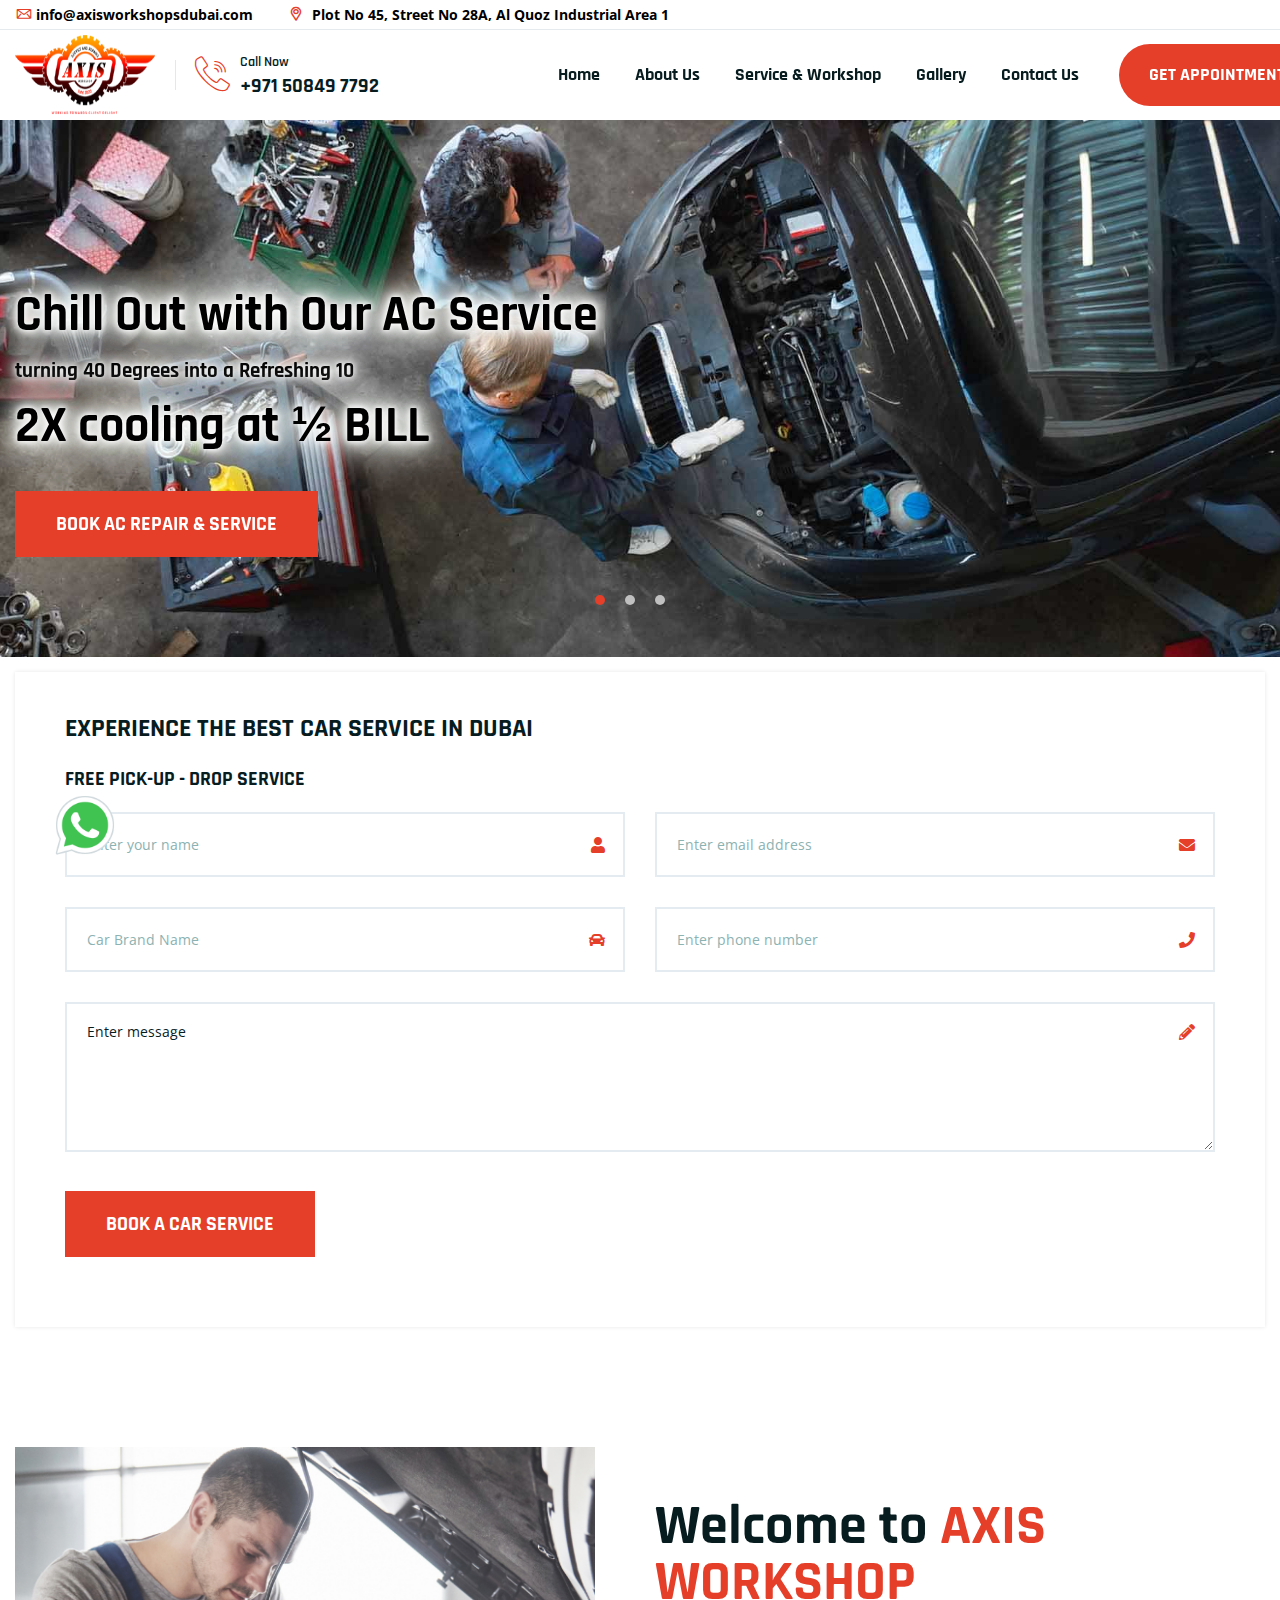
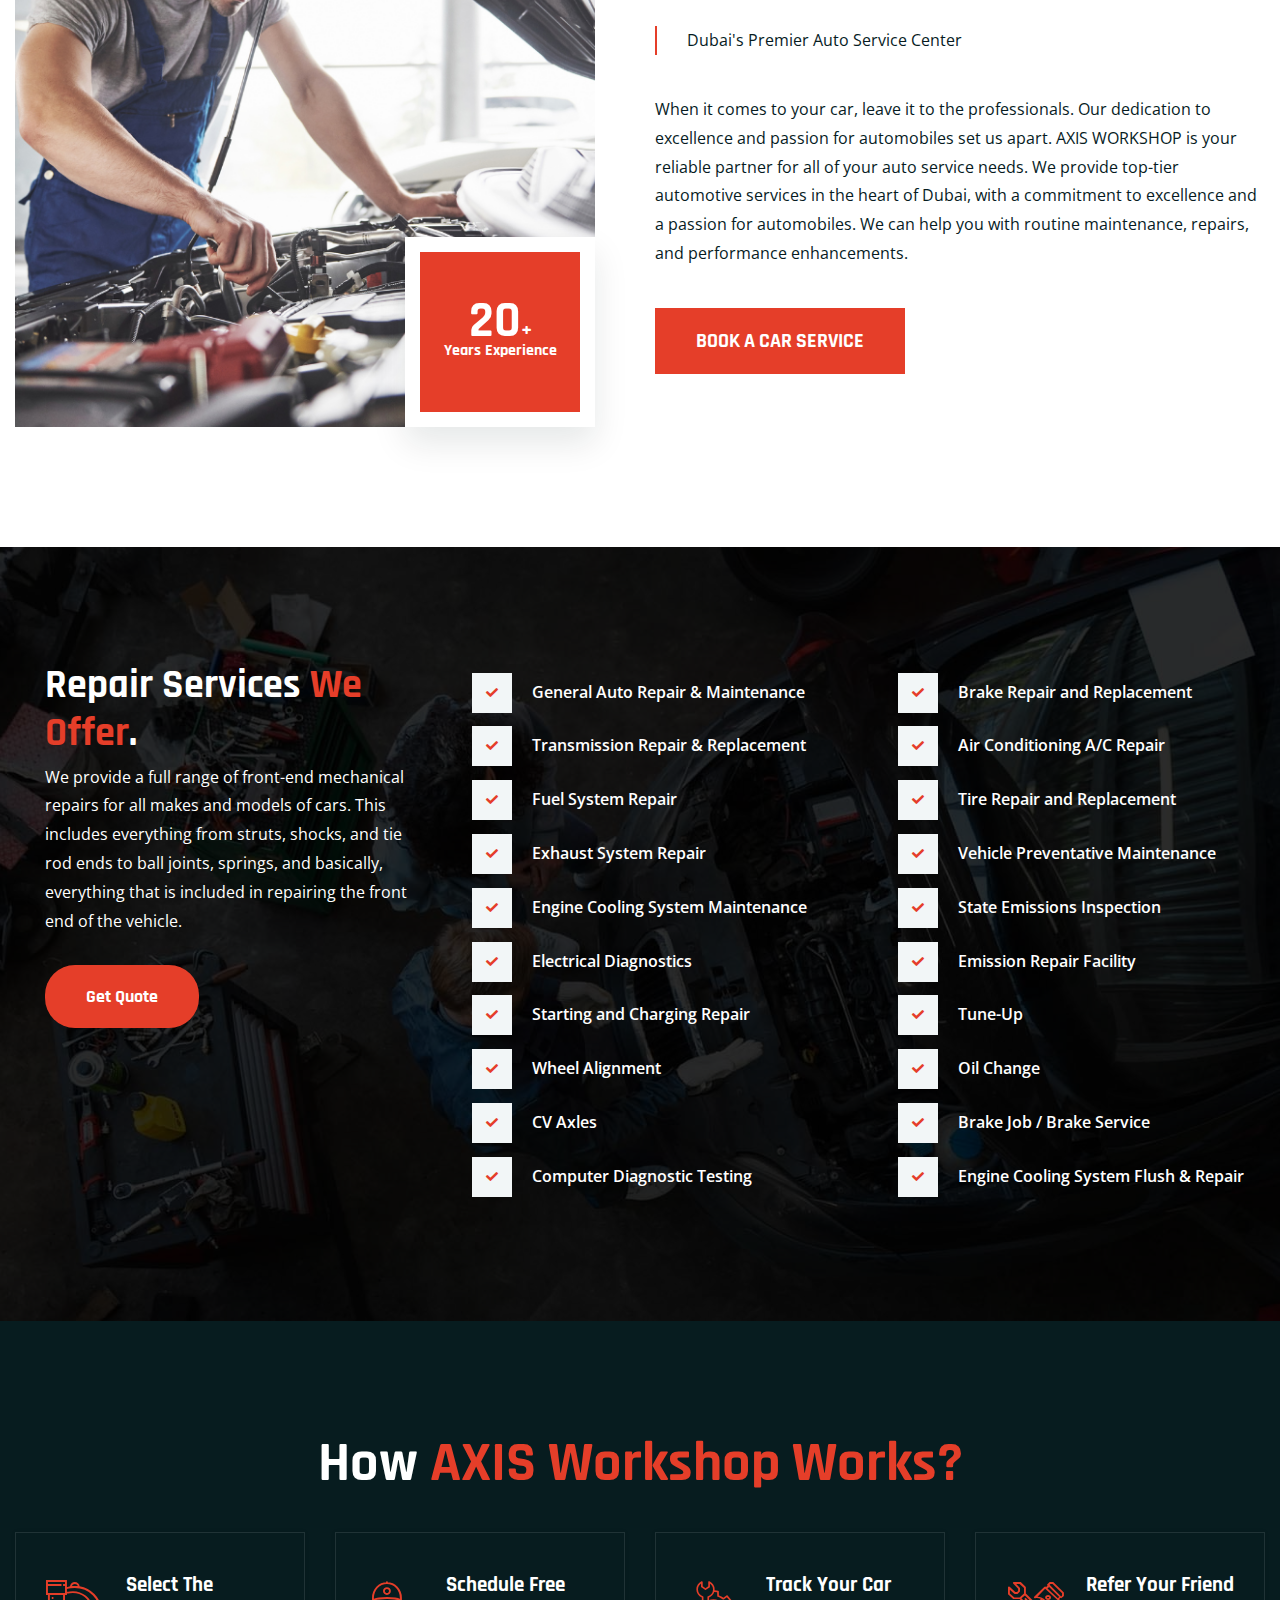
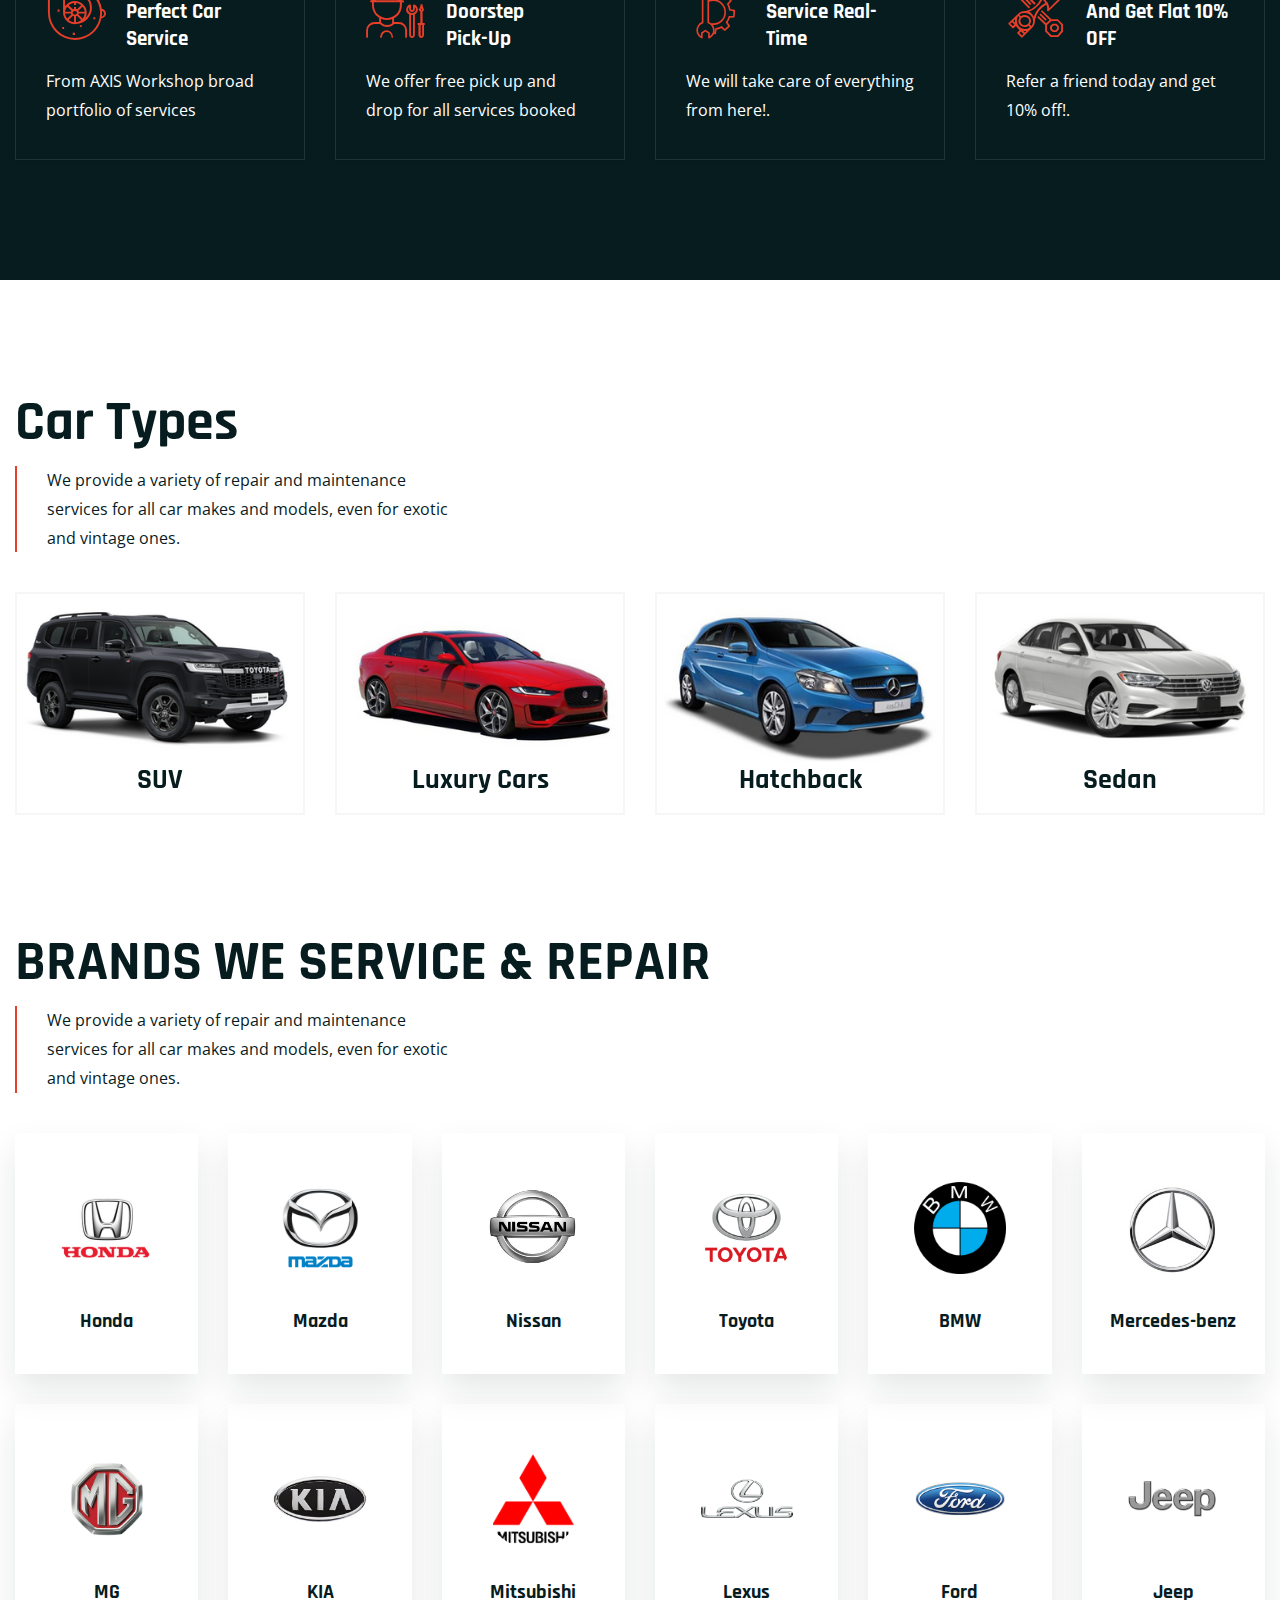
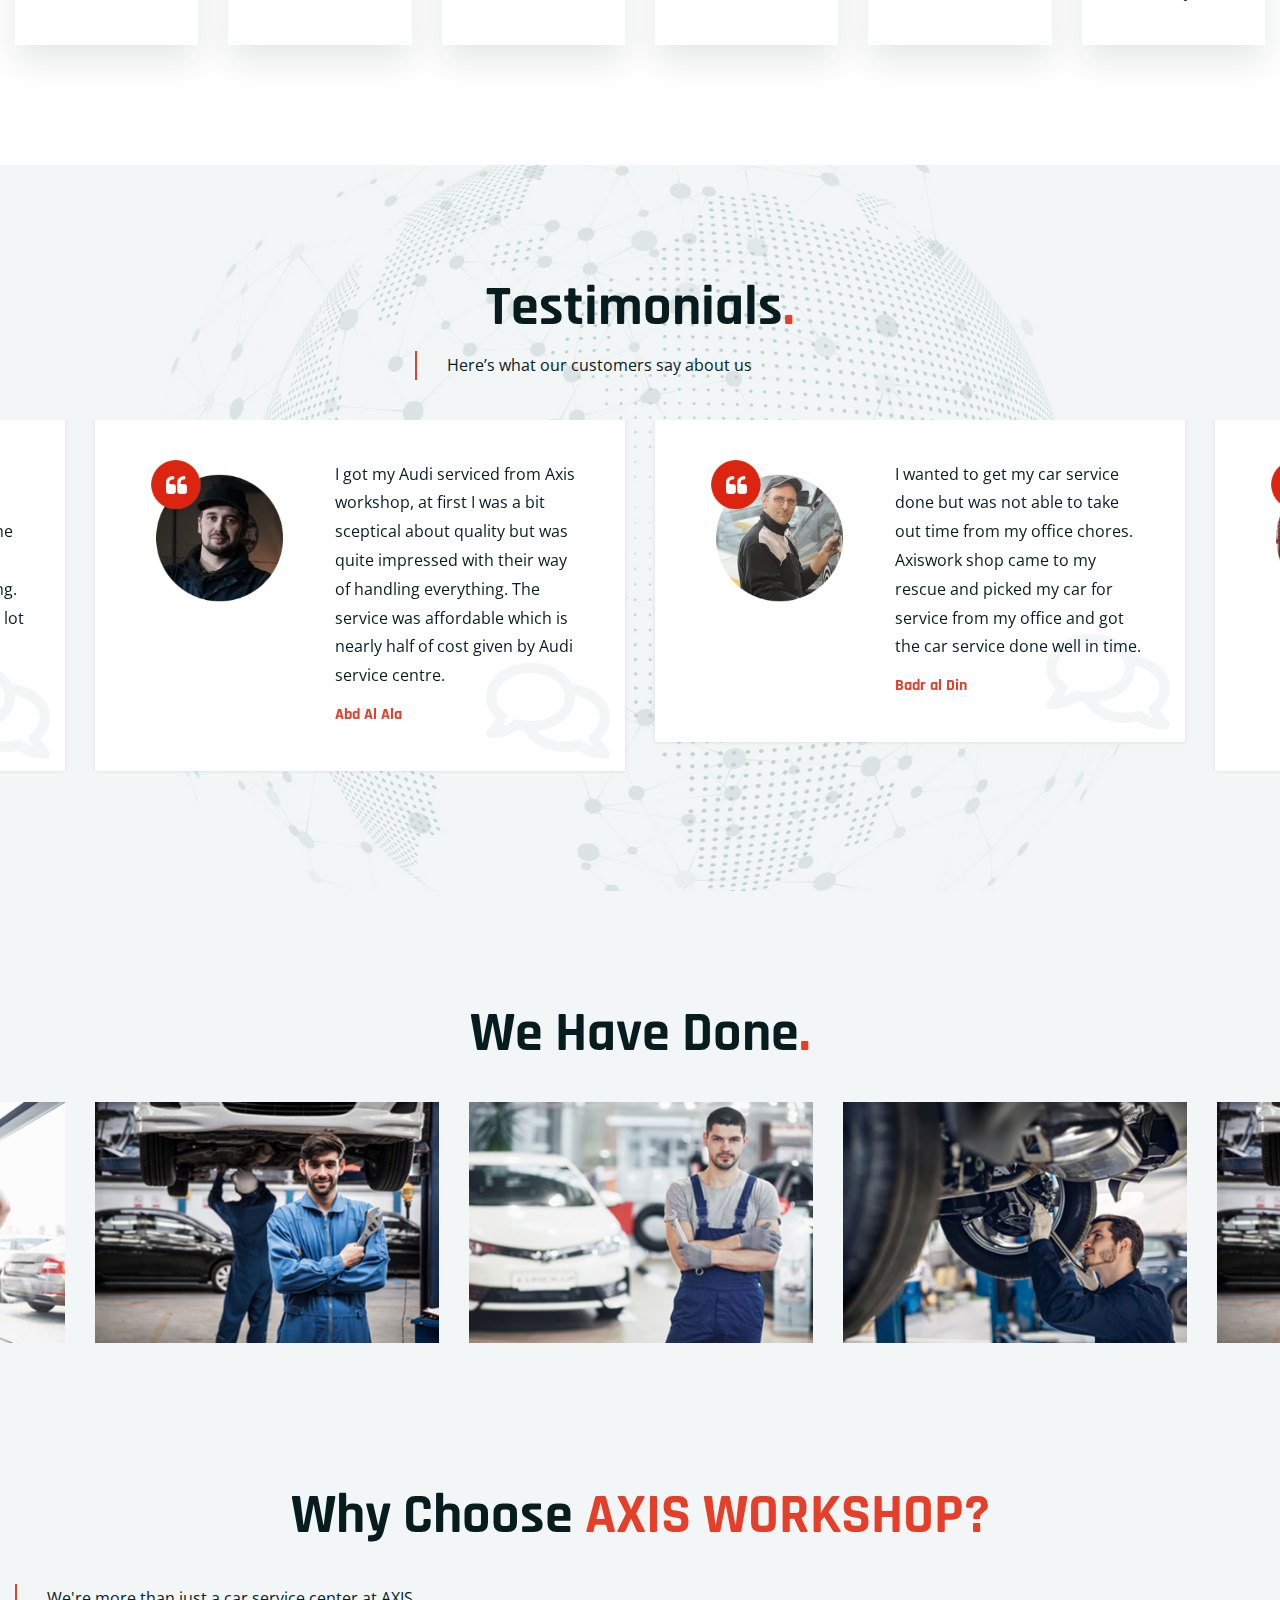
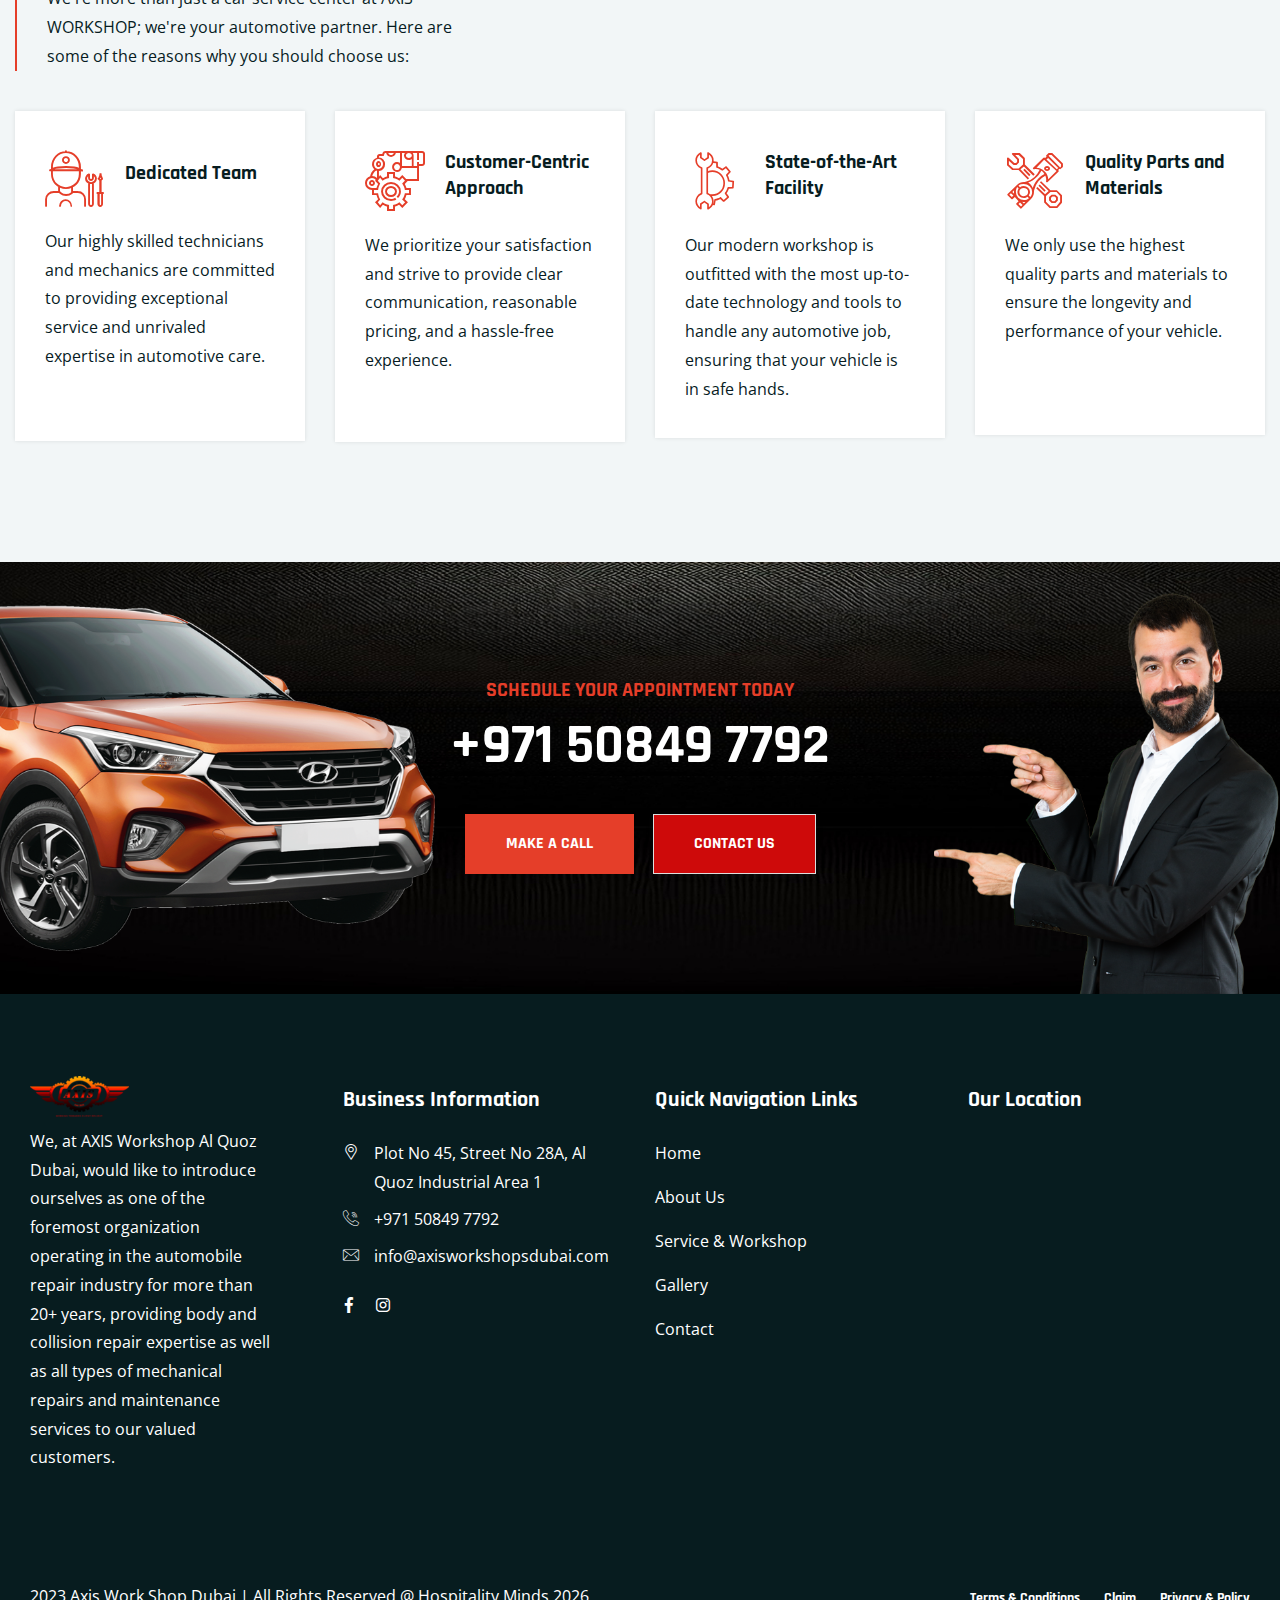
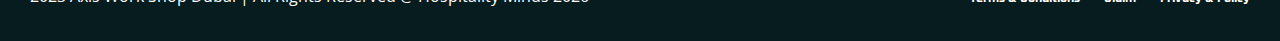
==== commit 018f2c73: "all chsnges are done testinomial and img replacement is remaining" ====
--- a/index.html
+++ b/index.html
@@ -39,7 +39,7 @@
     <div class="body-wrapper">
 
         <!-- HEADER AREA START (header-4) -->
-        <header class="ltn__header-area ltn__header-5 ltn__header-transparent gradient-color-4">
+        <header class="ltn__header-area ltn__header-5  ltn__header-transparent gradient-color-5 bg-white">
             <!-- ltn__header-top-area start -->
             <div class="ltn__header-top-area" >
                 <div class="container ">
@@ -65,8 +65,8 @@
             <!-- ltn__header-top-area end -->
 
             <!-- ltn__header-middle-area start -->
-            <div class="ltn__header-middle-area ltn__header-sticky ltn__sticky-bg-white ltn__logo-right-menu-option">
-                <div class="container">
+            <div class="ltn__header-middle-area ltn__header-sticky ltn__sticky-bg-white ltn__logo-right-menu-option ltn__header_new">
+                <div class="container ">
                     <div class="row">
                         <div class="col">
                             <div class="site-logo-wrap" >
@@ -81,7 +81,7 @@
                                             </div>
                                             <div class="get-support-info">
                                                 <h6>Call Now</h6>
-                                                <h4 class="shadow9"><a href="tel:+97150849 7792">+971 50849 7792</a></h4>
+                                                <h4 ><a href="tel:+97150849 7792">+971 50849 7792</a></h4>
                                             </div>
                                         </div>
                                   <div class="mobile-menu-toggle d-xl-none toggle-new">
@@ -106,19 +106,19 @@
                                 <nav>
                                     <div class="ltn__main-menu ">
                                         <ul>
-                                            <li class="menu-icon shadow9"><a href="index.html">Home</a>
+                                            <li class="menu-icon "><a href="index.html">Home</a>
 
                                             </li>
-                                            <li class="menu-icon shadow9"><a href="about.html">About Us</a>
+                                            <li class="menu-icon "><a href="about.html">About Us</a>
                                             </li>
-                                            <li class="menu-icon shadow9"><a href="service.html">Service &
+                                            <li class="menu-icon "><a href="service.html">Service &
                                                     Workshop</a>
 
                                             </li>
-                                            <li class="menu-icon shadow9"><a href="gallery.html">Gallery</a>
+                                            <li class="menu-icon "><a href="gallery.html">Gallery</a>
 
                                             </li>
-                                            <li class="menu-icon shadow9"><a href="contact.html">Contact Us</a>
+                                            <li class="menu-icon "><a href="contact.html">Contact Us</a>
                                             </li>
                                             <li class="special-link"><a href="appointment.html" style="border-radius: 38px;">GET APPOINTMENT</a></li>
                                         </ul>
@@ -170,11 +170,7 @@
             </div>
         </div>
         <!-- Utilize Mobile Menu End -->
-
-        
-
-
-        <div class="ltn__utilize-overlay"></div>
+        <!-- <div class="ltn__utilize-overlay"></div> -->
 
         <!-- SLIDER AREA START (slider-6) -->
         <div class="ltn__slider-area ltn__slider-3 ltn__slider-6 section-bg-1">
@@ -192,7 +188,10 @@
                                             <div class="slide-item-info">
                                                 <div class="slide-item-info-inner ltn__slide-animation">
                                                     <!-- <h6 class="slide-sub-title ltn__secondary-color animated">// TALENTED ENGINEER & MECHANICS</h6> -->
-                                                    <h1 class="slide-title animated text-color-white  shadow9 ">CAR WORKSHOP<br>ONE STOP SOLUTIONS</h1>
+                                                    <h1 class="slide-title animated text-color-white  shadow9 ">Chill Out with Our AC Service
+                                                    </h1>
+                                                    <h3 class="slide-title animated text-color-white  shadow9 ">turning 40 Degrees into a Refreshing 10</h3>
+                                                    <h4 class="slide-title animated text-color-white  shadow9 ">2X cooling at ½ BILL</h4>
                                                     <!-- <div class="slide-brief animated">
                                                         <h6 class="slide-sub-title ltn__secondary-color animated">
                                                             Dubai's
@@ -203,7 +202,7 @@
                                                     </div> -->
                                                     <div class="btn-wrapper animated">
                                                         <div class="btn-wrapper animated">
-                                                            <a href="contact.html" class="theme-btn-1 btn btn-effect-1">Call Now</a>
+                                                            <a href="contact.html" class="theme-btn-1 btn btn-effect-1 text-size">BOOK AC REPAIR & SERVICE</a>
                                                         </div>
                                                     </div>
                                                 </div>
@@ -226,24 +225,18 @@
                         data-bs-bg="images/banner/img-3.jpg">
                         <div class="container">
                             <div class="row">
-                                <div class="col-lg-12 align-self-center" style="margin-top: 90px;">
+                                <div class="col-lg-12 align-self-center" >
                                     <div class="slide-item-info">
                                         <div class="slide-item-info-inner ltn__slide-animation">
-                                            <div class="slide-item-info">
+                                            <div class="slide-item-info banner2 " >
                                                 <div class="slide-item-info-inner ltn__slide-animation">
                                                     <!-- <h6 class="slide-sub-title ltn__secondary-color animated">// TALENTED ENGINEER & MECHANICS</h6> -->
-                                                    <h1 class="slide-title animated shadow9" >FULL SERVICE AUTO REPAIR &<br>MAINTENANCE</h1>
-                                                    <!-- <div class="slide-brief animated">
-                                                        <h6 class="slide-sub-title ltn__secondary-color animated">
-                                                            Dubai's
-                                                            Premier Auto
-                                                            Service
-                                                            Center
-                                                        </h6>
-                                                    </div> -->
+                                                    <h1 class="slide-title animated shadow9 bg-white" >Car Care, 200+ Services Tailored Car Service</h1>
+                                                    <h3 class="slide-title animated shadow9 bg-white" >Clutch, Brakes, Suspension and More</h3>
+                                                    
                                                     <div class="btn-wrapper animated">
                                                         <div class="btn-wrapper animated">
-                                                            <a href="contact.html" class="theme-btn-1 btn btn-effect-1">Call Now</a>
+                                                            <a href="contact.html" class="theme-btn-1 btn btn-effect-1 text-size">BOOK AC REPAIR & SERVICE</a>
                                                         </div>
                                                     </div>
                                                 </div>
@@ -267,14 +260,15 @@
                         <div class="container">
                             <div class="row">
                                 <div class="col-lg-12 align-self-center" style="margin-top: 90px;">
-                                    <div class="slide-item-info">
+                                    <div class="slide-item-info banner3">
                                         <div class="slide-item-info-inner ltn__slide-animation">
-                                            <div class="slide-item-info">
+                                            <div class="slide-item-info bann ">
                                                 <div class="slide-item-info-inner ltn__slide-animation">
-                                                    <h1 class="slide-title animated  shadow9 ">OUR EXPERTISE<br>COLLISON REPAIR </h1>
-                                                    
+                                                    <h1 class="slide-title animated  shadow9 ">Collision Repair Service</h1>
+                                                    <h3 class="slide-title animated  shadow9 ">From Crash to Comeback</h3>
+                                                    <h1 class="slide-title animated  shadow9 "> Our Expertise, Your Vehicle</h1>
                                                     <div class="btn-wrapper animated">
-                                                        <a href="contact.html" class="theme-btn-1 btn btn-effect-1">Call Now</a>
+                                                        <a href="contact.html" class="theme-btn-1 btn btn-effect-1 text-size">Book Collision Repair Service</a>
                                                     </div>
                                                         
                                                 </div>
@@ -290,13 +284,14 @@
             </div>
         </div>
         <!-- SLIDER AREA END -->
-                   
-        <div class="ltn__contact-message-area mb-120 mb--90">
+        <!-- Contact form  -->
+        <div class="ltn__contact-message-area mt-15 mb-120 mb--90" id="form">
             <div class="container">
                 <div class="row">
                     <div class="col-lg-12">
                         <div class="ltn__form-box contact-form-box box-shadow white-bg">
-                            <h4 class="title-2">Book your Car Service</h4>
+                            <h4 class="title-2 text-uppercase mb-20">Experience the Best Car service in Dubai</h4>
+                            <h4 class="title-3 text-uppercase mb-20 "><span>Free Pick-Up - Drop Service</span></h4>
                             <form id="contact-form" action="mail.php" method="post">
                                 <div class="row">
                                     <div class="col-md-6">
@@ -310,8 +305,8 @@
                                         </div>
                                     </div>
                                     <div class="col-md-6">
-                                        <div class="input-item input-item-name ltn__custom-icon">
-                                            <input type="text" name="name" placeholder="Enter Service types">
+                                        <div class="input-item input-item-car ltn__custom-icon">
+                                            <input type="text" name="name" placeholder="Car Brand Name">
                                         </div>
                                     </div>
                                     <div class="col-md-6">
@@ -325,7 +320,7 @@
                                 </div>
                                 <!-- <p><label class="input-info-save mb-0"><input type="checkbox" name="agree"> Save my name, email, and website in this browser for the next time I comment.</label></p> -->
                                 <div class="btn-wrapper mt-0">
-                                    <button class="btn theme-btn-1 btn-effect-1 text-uppercase" type="submit">book Now</button>
+                                    <button class="btn theme-btn-1 btn-effect-1 text-uppercase text-size" type="submit">Book A Car Service</button>
                                 </div>
                                 <p class="form-messege mb-0 mt-20"></p>
                             </form>
@@ -334,9 +329,10 @@
                 </div>
             </div>
         </div>       
-
-        <!-- ABOUT US AREA START -->
-        <div class="ltn__about-us-area pt-120 pb-120" style="margin-top: -40px;">
+        <!-- Contact form  end-->
+
+        <!-- Welcome to Axis workshop AREA START (section 1) -->
+        <div class="ltn__about-us-area ltn__primary-bg-1 pt-120 pb-120">
             <div class="container">
                 <div class="row">
                     <div class="col-lg-6 align-self-center">
@@ -371,8 +367,7 @@
                                 help you with routine maintenance,
                                 repairs, and performance enhancements.</p>
                             <div class="btn-wrapper">
-                                <a href="appointment.html" class="btn theme-btn-1 btn-effect-1 text-uppercase"
-                                    style="font-size: 18px;">CALL NOW</a>
+                                <a href="#form" class="btn theme-btn-1 btn-effect-1 text-uppercase text-size">Book A Car Service</a>
                                     
                             </div>
                         </div>
@@ -380,417 +375,9 @@
                 </div>
             </div>
         </div>
-        <!-- ABOUT US AREA END -->
-        <!-- FEATURE AREA START ( Feature - 6) -->
-        <div class="ltn__feature-area section-bg-1 pt-115 pb-90">
-            <div class="container">
-                <div class="row">
-                    <div class="col-lg-12 ">
-                        <div class="section-title-area ltn__section-title-2 text-center">
-
-                            <h1 class="section-title">Why Choose <span> AXIS WORKSHOP?</span>
-                               
-                            </h1>
-
-                        </div>
-                        <div class="section-title-area ltn__section-title-2">
-
-
-                            <p>We're more than just a car service center at AXIS WORKSHOP; we're your automotive
-                                partner. Here are some of the reasons why you should choose us:</p>
-                        </div>
-                    </div>
-                </div>
-                <div class="row justify-content-center">
-                    <div class="col-lg-3 col-sm-6 col-12" >
-                        <div class="ltn__feature-item ltn__feature-item-7">
-                            <div class="ltn__feature-icon-title">
-                                <div class="ltn__feature-icon">
-                                    <span><i class="icon-mechanic"></i></span>
-                                </div>
-                                <h4><a href="service.html">Dedicated Team</a></h4>
-                            </div>
-                            <div class="ltn__feature-info" >
-                                <p>Our highly skilled technicians and mechanics are committed to providing exceptional service and unrivaled expertise in automotive care.</p>
-                            </div>
-                            <div class="ltn__feature-info" style=" margin-top: 60px;">
-                                
-                            </div>
-                        </div>
-                    </div>
-                    <div class="col-lg-3 col-sm-6 col-12">
-                        <div class="ltn__feature-item ltn__feature-item-7">
-                            <div class="ltn__feature-icon-title">
-                                <div class="ltn__feature-icon">
-                                    <span><i class="icon-car-parts-3"></i></span>
-                                </div>
-                                <h4><a href="service.html">Customer-Centric Approach</a></h4>
-                            </div>
-                            <div class="ltn__feature-info" >
-                                <p>We prioritize your satisfaction and strive to provide clear communication, reasonable pricing, and a hassle-free experience.</p>
-                            </div>
-                            <div class="ltn__feature-info" style=" margin-top: 57px;">
-                                
-                            </div>
-                        </div>
-                    </div>
-                    <div class="col-lg-3 col-sm-6 col-12">
-                        <div class="ltn__feature-item ltn__feature-item-7">
-                            <div class="ltn__feature-icon-title">
-                                <div class="ltn__feature-icon">
-                                    <span><i class="icon-repair-1"></i></span>
-                                </div>
-                                <h4><a href="service.html">State-of-the-Art Facility</a></h4>
-                            </div>
-                            <div class="ltn__feature-info">
-                                <p>Our modern workshop is outfitted with the most up-to-date technology and tools to handle any automotive job, ensuring that your vehicle is in safe hands.</p>
-                            </div>
-                        </div>
-                    </div>
-                    <div class="col-lg-3 col-sm-6 col-12">
-                        <div class="ltn__feature-item ltn__feature-item-7">
-                            <div class="ltn__feature-icon-title">
-                                <div class="ltn__feature-icon">
-                                    <span><i class="icon-repair"></i></span>
-                                </div>
-                                <h4><a href="service.html">Quality Parts and Materials</a></h4>
-                            </div>
-                            <div class="ltn__feature-info" >
-                                <p>We only use the highest quality parts and materials to ensure the longevity and performance of your vehicle.</p>
-                            </div>
-                            <div class="ltn__feature-info" style=" margin-top: 79px;">
-                            </div>
-                                
-                        </div>
-                    </div>
-                </div>
-            </div>
-        </div>
-        <!-- FEATURE AREA END -->
-
-        
-        <div class="ltn__product-tab-area ltn__product-gutter pt-115 pb-70 ">
-            <div class="container">
-                <div class="row">
-                    <div class="col-lg-12">
-                        <div class="section-title-area ltn__section-title-2">
-
-                            <h1 class="section-title">Car Types</h1>
-                            <p>We provide a variety of repair and maintenance services for all car makes and models,
-                                even for exotic and vintage ones.
-                            </p>
-                        </div>
-
-                        <div class="tab-content">
-                            <div class="tab-pane fade active show" id="liton_tab_2_1">
-                                <div class="ltn__product-tab-content-inner">
-                                    <div class="row ltn__tab-product-slider-one-active slick-arrow-1">
-                                        <!-- ltn__product-item 1 -->
-                                        <div class="col-xl-3 col-lg-4 col-sm-6 col-12">
-                                            <div class="ltn__product-item ltn__product-item-3 text-center">
-                                                <div class="product-img">
-                                                    <img src="images/Car/Axis-1.png" alt="car">
-                                                </div>
-                                                <div class="product-info">
-                                                    <h2 class="product-title " style="font-size: 28px;">SUV</h2>
-                                                </div>
-                                            </div>
-                                        </div>
-                                                   
-                                                    
-                                                
-                                        <!-- ltn__product-item 2 -->
-                                        <div class="col-xl-3 col-lg-4 col-sm-6 col-12">
-                                            <div class="ltn__product-item ltn__product-item-3 text-center">
-                                                <div class="product-img">
-                                                   <img src="images/Car/Axis-2.png" alt="#">
-                                                </div>
-                                                    
-                                                <div class="product-info">
-                                                    <h2 class="product-title" style="font-size: 28px;">Luxury Cars</h2>
-                                                </div>
-                                            </div>
-                                        </div>
-                                                    
-                                        <!-- ltn__product-item 3-->
-                                        <div class="col-xl-3 col-lg-4 col-sm-6 col-12">
-                                            <div class="ltn__product-item ltn__product-item-3 text-center">
-                                                <div class="product-img">
-                                                    <img src="images/Car/Axis-3.png" alt="#">
-                                                </div>
-                                                <div class="product-info">
-                                                    <h2 class="product-title" style="font-size: 28px;">Hatchback</h2>
-                                                </div>
-                                            </div>
-                                        </div>
-                                                    
-                                                    
-                                        <!-- ltn__product-item 4-->
-                                        <div class="col-xl-3 col-lg-4 col-sm-6 col-12">
-                                            <div class="ltn__product-item ltn__product-item-3 text-center">
-                                                <div class="product-img">
-                                                   <img src="images/Car/Axis.png"alt="#">
-                                        
-                                                </div>
-                                                <div class="product-info">
-                                                    <h2 class="product-title" style="font-size: 28px;">Sedan</h2>
-                                                    
-                                                </div>
-                                            </div>
-                                        </div>
-                                        <!-- ltn__product-item 5-->
-                                        <div class="col-xl-3 col-lg-4 col-sm-6 col-12">
-                                            <div class="ltn__product-item ltn__product-item-3 text-center">
-                                                <div class="product-img">
-                                                    <img src="images/Car/Axis-2.png" alt="#">
-                                                    
-                                                </div>
-                                                <div class="product-info">
-                                                    <h2 class="product-title" style="font-size: 28px;">Luxury Cars</h2>
-                                                    
-                                                </div>
-                                            </div>
-                                        </div>
-                                        <!--  -->
-                                    </div>
-                                </div>
-                            </div>
-                            
-                        </div>
-                    </div>
-                </div>
-            </div>
-        </div>
-        <!-- Types of Car TAB AREA END -->
-        <!-- Brand we serve -->
-        <div class="ltn__team-area pt-110--- pb-90">
-            <div class="container">
-                <div class="section-title-area ltn__section-title-2">
-
-                    <h1 class="section-title">BRANDS WE SERVICE & REPAIR</h1>
-                    <p>We provide a variety of repair and maintenance services for all car makes and models, even for
-                        exotic and vintage ones.
-                    </p>
-                </div>
-                <div class="row justify-content-center">
-                    <div class="col-xl-2 col-lg-4 col-sm-6">
-                        <div class="ltn__team-item ltn__team-item-3">
-                            <div class="team-img">
-                                <img src="images//brand-icon/audi-icon.jpg" alt="Image">
-                            </div>
-                            <div class="team-info">
-                                <h4>Honda</h4>
-                            </div>
-                        </div>
-                    </div>
-                                
-                    <div class="col-xl-2 col-lg-4 col-sm-6">
-                        <div class="ltn__team-item ltn__team-item-3">
-                            <div class="team-img">
-                                <img src="images/brand-icon/mazda-icon.jpg" alt="Image">
-                            </div>
-                            <div class="team-info">
-                               
-                                <h4>Mazda</h4>
-                                
-                            </div>
-                        </div>
-                    </div>
-                                
-                    <div class="col-xl-2 col-lg-4 col-sm-6">
-                        <div class="ltn__team-item ltn__team-item-3">
-                            <div class="team-img">
-                                <img src="images/brand-icon/nissan-icon.jpg" alt="Image">
-                            </div>
-                            <div class="team-info">
-                              
-                                <h4>Nissan</a></h4>
-                                
-                            </div>
-                        </div>
-                    </div>
-                    <div class="col-xl-2 col-lg-4 col-sm-6">
-                        <div class="ltn__team-item ltn__team-item-3">
-                            <div class="team-img">
-                                <img src="images/brand-icon/toyota-icon.jpg" alt="Image">
-                            </div>
-                            <div class="team-info">
-                               
-                                <h4>Toyota</h4>
-                                
-                            </div>
-                        </div>
-                    </div>
-                    <div class="col-xl-2 col-lg-4 col-sm-6">
-                        <div class="ltn__team-item ltn__team-item-3">
-                            <div class="team-img">
-                                <img src="images/brand-icon/bmw-icon.jpg" alt="Image">
-                            </div>
-                            <div class="team-info">
-                                
-                                <h4>BMW</a></h4>
-                                
-                            </div>
-                        </div>
-                    </div>
-                    <div class="col-xl-2 col-lg-4 col-sm-6">
-                        <div class="ltn__team-item ltn__team-item-3">
-                            <div class="team-img">
-                                <img src="images/brand-icon/mercedes-benz-icon.jpg" alt="Image">
-                            </div>
-                            <div class="team-info">
-                                
-                                <h4>Mercedes-benz</a></h4>
-                                
-                            </div>
-                        </div>
-                    </div>
-                    <div class="col-xl-2 col-lg-4 col-sm-6">
-                        <div class="ltn__team-item ltn__team-item-3">
-                            <div class="team-img">
-                                <img src="images/brand-icon/mg-icon.jpg" alt="Image">
-                            </div>
-                            <div class="team-info">
-                                
-                                <h4><a href="team-details.html">MG</a></h4>
-                                
-                            </div>
-                        </div>
-                    </div>
-                    <div class="col-xl-2 col-lg-4 col-sm-6">
-                        <div class="ltn__team-item ltn__team-item-3">
-                            <div class="team-img">
-                                <img src="images/brand-icon/kia-icon.jpg" alt="Image">
-                            </div>
-                            <div class="team-info">
-                               
-                                <h4>KIA</h4>
-                               
-                            </div>
-                        </div>
-                    </div>
-                    <div class="col-xl-2 col-lg-4 col-sm-6">
-                        <div class="ltn__team-item ltn__team-item-3">
-                            <div class="team-img">
-                                <img src="images/brand-icon/mitsubishi-icon.jpg" alt="Image">
-                            </div>
-                            <div class="team-info">
-                               
-                                <h4>Mitsubishi</h4>
-                                
-                            </div>
-                        </div>
-                    </div>
-                    <div class="col-xl-2 col-lg-4 col-sm-6">
-                        <div class="ltn__team-item ltn__team-item-3">
-                            <div class="team-img">
-                                <img src="images/brand-icon/lexus-icon.jpg" alt="Image">
-                            </div>
-                            <div class="team-info">
-                                
-                                <h4>Lexus</h4>
-                               
-                            </div>
-                        </div>
-                    </div>
-                    <div class="col-xl-2 col-lg-4 col-sm-6">
-                        <div class="ltn__team-item ltn__team-item-3">
-                            <div class="team-img">
-                                <img src="images/brand-icon/ford-icon.jpg" alt="Image">
-                            </div>
-                            <div class="team-info">
-                             
-                                <h4>Ford</a></h4>
-                              
-                            </div>
-                        </div>
-                    </div>
-                    <div class="col-xl-2 col-lg-4 col-sm-6">
-                        <div class="ltn__team-item ltn__team-item-3">
-                            <div class="team-img">
-                                <img src="images/brand-icon/jeep-icon.jpg" alt="Image">
-                            </div>
-                            <div class="team-info">
-                               
-                                <h4>Jeep</h4>
-                                
-                            </div>
-                        </div>
-                    </div>
-                </div>
-            </div>
-        </div>
-        <!-- Brends we serve -->
-
-        <!-- How AXIS Workshop Works? -->
-        <div class="ltn__feature-area ltn__primary-bg pt-115 pb-90">
-            <div class="container">
-                <div class="row">
-                    <div class="col-lg-12">
-                        <div class="section-title-area ltn__section-title-2 text-center">
-
-                            <h1 class="section-title white-color">How <span>AXIS Workshop Works?</span></h1>
-                        </div>
-                    </div>
-                </div>
-                <div class="row justify-content-center">
-                    <div class="col-xl-3 col-sm-6 col-12">
-                        <div class="ltn__feature-item ltn__feature-item-7 ltn__feature-item-7-color-white">
-                            <div class="ltn__feature-icon-title">
-                                <div class="ltn__feature-icon">
-                                    <span><i class="icon-car-parts"></i></span>
-                                </div>
-                                <h3><a href="service.html">Select The Perfect Car Service</a></h3>
-                            </div>
-                            <div class="ltn__feature-info">
-                                <p>From AXIS Workshop broad portfolio of services</p>
-                            </div>
-                        </div>
-                    </div>
-                    <div class="col-xl-3 col-sm-6 col-12">
-                        <div class="ltn__feature-item ltn__feature-item-7 ltn__feature-item-7-color-white">
-                            <div class="ltn__feature-icon-title">
-                                <div class="ltn__feature-icon">
-                                    <span><i class="icon-mechanic"></i></span>
-                                </div>
-                                <h3><a href="service.html">Schedule Free Doorstep <br> Pick-Up</a></h3>
-                            </div>
-                            <div class="ltn__feature-info">
-                                <p> We offer free pick up and drop for all services booked  </p>
-                            </div>
-                        </div>
-                    </div>
-                    <div class="col-xl-3 col-sm-6 col-12">
-                        <div class="ltn__feature-item ltn__feature-item-7 ltn__feature-item-7-color-white">
-                            <div class="ltn__feature-icon-title">
-                                <div class="ltn__feature-icon">
-                                    <span><i class="icon-repair-1"></i></span>
-                                </div>
-                                <h3><a href="service.html">Track Your Car Service Real-Time</a></h3>
-                            </div>
-                            <div class="ltn__feature-info">
-                                <p>We will take care of everything from here!.</p>
-                            </div>
-                        </div>
-                    </div>
-                    <div class="col-xl-3 col-sm-6 col-12">
-                        <div class="ltn__feature-item ltn__feature-item-7 ltn__feature-item-7-color-white">
-                            <div class="ltn__feature-icon-title">
-                                <div class="ltn__feature-icon">
-                                    <span><i class="icon-repair"></i></span>
-                                </div>
-                                <h3><a href="service.html">Refer Your Friend And Get Flat 10% OFF</a></h3>
-                            </div>
-                            <div class="ltn__feature-info">
-                                <p>Refer a friend today and get 10% off!.</p>
-                            </div>
-                        </div>
-                    </div>
-                </div>
-            </div>
-        </div>
-        <!-- How AXIS Workshop Works? -->
-
+        <!-- Welcome to Axis workshop AREA END -->
+
+        <!-- List of servises ( Section 2) -->
         <div class="ltn__counterup-area bg-image bg-overlay-theme-black-80 pt-115 pb-70 bg-black-111" data-bs-bg="images/banner/img-2.jpg">
             <div class="container">
                 <div class="row">
@@ -803,8 +390,8 @@
                                 <p class="text-color-white"> We provide a full range of front-end mechanical repairs for all makes and models of cars. This includes everything from struts, shocks, and tie rod ends to ball joints, springs, and basically, everything that is included in repairing the front end of the vehicle.</p>
                             </div>
                             <div class="btn-wrapper">
-                                <a href="appointment.html" class="theme-btn-1 btn btn-effect-4"
-                                    style="font-size: 18px; border-radius: 30px;">CALL NOW</a>
+                                <a href="#form" class="theme-btn-1 btn btn-effect-4"
+                                    style="font-size: 18px; border-radius: 30px;">Get Quote</a>
                             </div>
                         </div>
                     </div>
@@ -887,14 +474,400 @@
                 </div>
             </div>
         </div>
-    </div>
-                
-                
-
-    
-
-    <!-- IMAGE SLIDER AREA START (img-slider-2) -->
-    <div class="ltn__img-slider-area ltn__img-slider-2 section-bg-1 pt-115 pb-230">
+        <!-- List of servises  End( Section 2) -->
+
+        <!-- How AXIS Workshop Works? ( Section 3) -->
+        <div class="ltn__feature-area ltn__primary-bg pt-115 pb-90">
+            <div class="container">
+                <div class="row">
+                    <div class="col-lg-12">
+                        <div class="section-title-area ltn__section-title-2 text-center">
+
+                            <h1 class="section-title white-color">How <span>AXIS Workshop Works?</span></h1>
+                        </div>
+                    </div>
+                </div>
+                <div class="row justify-content-center">
+                    <div class="col-xl-3 col-sm-6 col-12">
+                        <div class="ltn__feature-item ltn__feature-item-7 ltn__feature-item-7-color-white">
+                            <div class="ltn__feature-icon-title">
+                                <div class="ltn__feature-icon">
+                                    <span><i class="icon-car-parts"></i></span>
+                                </div>
+                                <h3><a href="service.html">Select The Perfect Car Service</a></h3>
+                            </div>
+                            <div class="ltn__feature-info">
+                                <p>From AXIS Workshop broad portfolio of services</p>
+                            </div>
+                        </div>
+                    </div>
+                    <div class="col-xl-3 col-sm-6 col-12">
+                        <div class="ltn__feature-item ltn__feature-item-7 ltn__feature-item-7-color-white">
+                            <div class="ltn__feature-icon-title">
+                                <div class="ltn__feature-icon">
+                                    <span><i class="icon-mechanic"></i></span>
+                                </div>
+                                <h3><a href="service.html">Schedule Free Doorstep <br> Pick-Up</a></h3>
+                            </div>
+                            <div class="ltn__feature-info">
+                                <p> We offer free pick up and drop for all services booked  </p>
+                            </div>
+                        </div>
+                    </div>
+                    <div class="col-xl-3 col-sm-6 col-12">
+                        <div class="ltn__feature-item ltn__feature-item-7 ltn__feature-item-7-color-white">
+                            <div class="ltn__feature-icon-title">
+                                <div class="ltn__feature-icon">
+                                    <span><i class="icon-repair-1"></i></span>
+                                </div>
+                                <h3><a href="service.html">Track Your Car Service Real-Time</a></h3>
+                            </div>
+                            <div class="ltn__feature-info">
+                                <p>We will take care of everything from here!.</p>
+                            </div>
+                        </div>
+                    </div>
+                    <div class="col-xl-3 col-sm-6 col-12">
+                        <div class="ltn__feature-item ltn__feature-item-7 ltn__feature-item-7-color-white">
+                            <div class="ltn__feature-icon-title">
+                                <div class="ltn__feature-icon">
+                                    <span><i class="icon-repair"></i></span>
+                                </div>
+                                <h3><a href="service.html">Refer Your Friend And Get Flat 10% OFF</a></h3>
+                            </div>
+                            <div class="ltn__feature-info">
+                                <p>Refer a friend today and get 10% off!.</p>
+                            </div>
+                        </div>
+                    </div>
+                </div>
+            </div>
+        </div>
+        <!-- How AXIS Workshop Works? -->
+
+         <!-- Types of Car TAB AREA Start (Section 4)-->
+         <div class="ltn__product-tab-area ltn__product-gutter pt-115 pb-70 ">
+            <div class="container">
+                <div class="row">
+                    <div class="col-lg-12">
+                        <div class="section-title-area ltn__section-title-2">
+
+                            <h1 class="section-title">Car Types</h1>
+                            <p>We provide a variety of repair and maintenance services for all car makes and models,
+                                even for exotic and vintage ones.
+                            </p>
+                        </div>
+
+                        <div class="tab-content">
+                            <div class="tab-pane fade active show" id="liton_tab_2_1">
+                                <div class="ltn__product-tab-content-inner">
+                                    <div class="row ltn__tab-product-slider-one-active slick-arrow-1">
+                                        <!-- ltn__product-item 1 -->
+                                        <div class="col-xl-3 col-lg-4 col-sm-6 col-12">
+                                            <div class="ltn__product-item ltn__product-item-3 text-center">
+                                                <div class="product-img">
+                                                    <img src="images/Car/Axis-1.png" alt="car">
+                                                </div>
+                                                <div class="product-info">
+                                                    <h2 class="product-title " style="font-size: 28px;">SUV</h2>
+                                                </div>
+                                            </div>
+                                        </div>
+                                                   
+                                                    
+                                                
+                                        <!-- ltn__product-item 2 -->
+                                        <div class="col-xl-3 col-lg-4 col-sm-6 col-12">
+                                            <div class="ltn__product-item ltn__product-item-3 text-center">
+                                                <div class="product-img">
+                                                   <img src="images/Car/Axis-2.png" alt="#">
+                                                </div>
+                                                    
+                                                <div class="product-info">
+                                                    <h2 class="product-title" style="font-size: 28px;">Luxury Cars</h2>
+                                                </div>
+                                            </div>
+                                        </div>
+                                                    
+                                        <!-- ltn__product-item 3-->
+                                        <div class="col-xl-3 col-lg-4 col-sm-6 col-12">
+                                            <div class="ltn__product-item ltn__product-item-3 text-center">
+                                                <div class="product-img">
+                                                    <img src="images/Car/Axis-3.png" alt="#">
+                                                </div>
+                                                <div class="product-info">
+                                                    <h2 class="product-title" style="font-size: 28px;">Hatchback</h2>
+                                                </div>
+                                            </div>
+                                        </div>
+                                                    
+                                                    
+                                        <!-- ltn__product-item 4-->
+                                        <div class="col-xl-3 col-lg-4 col-sm-6 col-12">
+                                            <div class="ltn__product-item ltn__product-item-3 text-center">
+                                                <div class="product-img">
+                                                   <img src="images/Car/Axis.png"alt="#">
+                                        
+                                                </div>
+                                                <div class="product-info">
+                                                    <h2 class="product-title" style="font-size: 28px;">Sedan</h2>
+                                                    
+                                                </div>
+                                            </div>
+                                        </div>
+                                        <!-- ltn__product-item 5-->
+                                        <div class="col-xl-3 col-lg-4 col-sm-6 col-12">
+                                            <div class="ltn__product-item ltn__product-item-3 text-center">
+                                                <div class="product-img">
+                                                    <img src="images/Car/Axis-2.png" alt="#">
+                                                    
+                                                </div>
+                                                <div class="product-info">
+                                                    <h2 class="product-title" style="font-size: 28px;">Luxury Cars</h2>
+                                                    
+                                                </div>
+                                            </div>
+                                        </div>
+                                        <!--  -->
+                                    </div>
+                                </div>
+                            </div>
+                            
+                        </div>
+                    </div>
+                </div>
+            </div>
+        </div>
+        <!-- Types of Car TAB AREA END -->
+
+        <!-- Brand we serve (section 5)-->
+        <div class="ltn__team-area pt-110--- pb-90">
+            <div class="container">
+                <div class="section-title-area ltn__section-title-2">
+
+                    <h1 class="section-title">BRANDS WE SERVICE & REPAIR</h1>
+                    <p>We provide a variety of repair and maintenance services for all car makes and models, even for
+                        exotic and vintage ones.
+                    </p>
+                </div>
+                <div class="row justify-content-center">
+                    <div class="col-xl-2 col-lg-4 col-sm-6">
+                        <div class="ltn__team-item ltn__team-item-3">
+                            <div class="team-img">
+                                <img src="images//brand-icon/audi-icon.jpg" alt="Image">
+                            </div>
+                            <div class="team-info">
+                                <h4>Honda</h4>
+                            </div>
+                        </div>
+                    </div>
+                                
+                    <div class="col-xl-2 col-lg-4 col-sm-6">
+                        <div class="ltn__team-item ltn__team-item-3">
+                            <div class="team-img">
+                                <img src="images/brand-icon/mazda-icon.jpg" alt="Image">
+                            </div>
+                            <div class="team-info">
+                               
+                                <h4>Mazda</h4>
+                                
+                            </div>
+                        </div>
+                    </div>
+                                
+                    <div class="col-xl-2 col-lg-4 col-sm-6">
+                        <div class="ltn__team-item ltn__team-item-3">
+                            <div class="team-img">
+                                <img src="images/brand-icon/nissan-icon.jpg" alt="Image">
+                            </div>
+                            <div class="team-info">
+                              
+                                <h4>Nissan</a></h4>
+                                
+                            </div>
+                        </div>
+                    </div>
+                    <div class="col-xl-2 col-lg-4 col-sm-6">
+                        <div class="ltn__team-item ltn__team-item-3">
+                            <div class="team-img">
+                                <img src="images/brand-icon/toyota-icon.jpg" alt="Image">
+                            </div>
+                            <div class="team-info">
+                               
+                                <h4>Toyota</h4>
+                                
+                            </div>
+                        </div>
+                    </div>
+                    <div class="col-xl-2 col-lg-4 col-sm-6">
+                        <div class="ltn__team-item ltn__team-item-3">
+                            <div class="team-img">
+                                <img src="images/brand-icon/bmw-icon.jpg" alt="Image">
+                            </div>
+                            <div class="team-info">
+                                
+                                <h4>BMW</a></h4>
+                                
+                            </div>
+                        </div>
+                    </div>
+                    <div class="col-xl-2 col-lg-4 col-sm-6">
+                        <div class="ltn__team-item ltn__team-item-3">
+                            <div class="team-img">
+                                <img src="images/brand-icon/mercedes-benz-icon.jpg" alt="Image">
+                            </div>
+                            <div class="team-info">
+                                
+                                <h4>Mercedes-benz</a></h4>
+                                
+                            </div>
+                        </div>
+                    </div>
+                    <div class="col-xl-2 col-lg-4 col-sm-6">
+                        <div class="ltn__team-item ltn__team-item-3">
+                            <div class="team-img">
+                                <img src="images/brand-icon/mg-icon.jpg" alt="Image">
+                            </div>
+                            <div class="team-info">
+                                
+                                <h4><a href="team-details.html">MG</a></h4>
+                                
+                            </div>
+                        </div>
+                    </div>
+                    <div class="col-xl-2 col-lg-4 col-sm-6">
+                        <div class="ltn__team-item ltn__team-item-3">
+                            <div class="team-img">
+                                <img src="images/brand-icon/kia-icon.jpg" alt="Image">
+                            </div>
+                            <div class="team-info">
+                               
+                                <h4>KIA</h4>
+                               
+                            </div>
+                        </div>
+                    </div>
+                    <div class="col-xl-2 col-lg-4 col-sm-6">
+                        <div class="ltn__team-item ltn__team-item-3">
+                            <div class="team-img">
+                                <img src="images/brand-icon/mitsubishi-icon.jpg" alt="Image">
+                            </div>
+                            <div class="team-info">
+                               
+                                <h4>Mitsubishi</h4>
+                                
+                            </div>
+                        </div>
+                    </div>
+                    <div class="col-xl-2 col-lg-4 col-sm-6">
+                        <div class="ltn__team-item ltn__team-item-3">
+                            <div class="team-img">
+                                <img src="images/brand-icon/lexus-icon.jpg" alt="Image">
+                            </div>
+                            <div class="team-info">
+                                
+                                <h4>Lexus</h4>
+                               
+                            </div>
+                        </div>
+                    </div>
+                    <div class="col-xl-2 col-lg-4 col-sm-6">
+                        <div class="ltn__team-item ltn__team-item-3">
+                            <div class="team-img">
+                                <img src="images/brand-icon/ford-icon.jpg" alt="Image">
+                            </div>
+                            <div class="team-info">
+                             
+                                <h4>Ford</a></h4>
+                              
+                            </div>
+                        </div>
+                    </div>
+                    <div class="col-xl-2 col-lg-4 col-sm-6">
+                        <div class="ltn__team-item ltn__team-item-3">
+                            <div class="team-img">
+                                <img src="images/brand-icon/jeep-icon.jpg" alt="Image">
+                            </div>
+                            <div class="team-info">
+                               
+                                <h4>Jeep</h4>
+                                
+                            </div>
+                        </div>
+                    </div>
+                </div>
+            </div>
+        </div>
+        <!-- Brends we serve -->
+
+        <!-- TESTIMONIAL AREA START (section 6) -->
+        <div class="ltn__testimonial-area bg-image pt-115 pb-70" data-bs-bg="img/bg/8.jpg">
+        <div class="container-fluid">
+            <div class="row">
+                <div class="col-lg-12">
+                    <div class="section-title-area ltn__section-title-2 text-center">
+                        
+                        <h1 class="section-title">Testimonials<span>.</span></h1>
+                        <p>Here’s what our customers say about us
+
+                        </p>
+                    </div>
+                </div>
+            </div>
+            <div class="row ltn__testimonial-slider-3-active slick-arrow-1 slick-arrow-1-inner">
+                <div class="col-lg-12">
+                    <div class="ltn__testimonial-item ltn__testimonial-item-4">
+                        <div class="ltn__testimoni-img">
+                            <img src="images/Testinomials/t1.png" alt="#">
+                        </div>
+                        <div class="ltn__testimoni-info">
+                            <p>I wanted to get my car service done but was not able to take out time from my office chores. Axiswork shop came to my rescue and picked my car for service from my office and got the car service done well in time.</p>
+                           
+                            <h6>Badr al Din</h6>
+                        </div>
+                        <div class="ltn__testimoni-bg-icon">
+                            <i class="far fa-comments"></i>
+                        </div>
+                    </div>
+                </div>
+                <div class="col-lg-12">
+                    <div class="ltn__testimonial-item ltn__testimonial-item-4">
+                        <div class="ltn__testimoni-img">
+                            <img src="images/Testinomials/t2.png" alt="#">
+                        </div>
+                        <div class="ltn__testimoni-info">
+                            <p>They were really helpful and completed full servicing of my car in less than 90 minutes. The service station mechanic was explaining each and every thing. It helped me a lot and saved a lot of time instead of going to authorised service centre.</p>
+                            
+                            <h6>Abu al Khayr</h6>
+                        </div>
+                        <div class="ltn__testimoni-bg-icon">
+                            <i class="far fa-comments"></i>
+                        </div>
+                    </div>
+                </div>
+                <div class="col-lg-12">
+                    <div class="ltn__testimonial-item ltn__testimonial-item-4">
+                        <div class="ltn__testimoni-img">
+                            <img src="images/Testinomials/t3.png" alt="#">
+                        </div>
+                        <div class="ltn__testimoni-info">
+                            <p>I got my Audi serviced from Axis workshop, at first I was a bit sceptical about quality but was quite impressed with their way of handling everything. The service was affordable which is nearly half of cost given by Audi service centre.</p>
+                           
+                            <h6>Abd Al Ala</h6>
+                        </div>
+                        <div class="ltn__testimoni-bg-icon">
+                            <i class="far fa-comments"></i>
+                        </div>
+                    </div>
+                </div>
+               
+            </div>
+        </div>
+        </div>
+        <!-- TESTIMONIAL AREA END -->
+
+        <!-- IMAGE SLIDER We Have Done AREA START (Section 7) -->
+        <div class="ltn__img-slider-area ltn__img-slider-2 section-bg-1 pt-115 pb-230">
         <div class="container">
             <div class="row">
                 <div class="col-lg-12">
@@ -952,81 +925,99 @@
                 </div>
             </div>
         </div>
+        </div>
+        <!-- IMAGE SLIDER AREA END -->
+        
+        <!-- FEATURE AREA START ( Feature - 6) -->
+        <div class="ltn__feature-area section-bg-1 pt-115 pb-90">
+            <div class="container">
+                <div class="row">
+                    <div class="col-lg-12 ">
+                        <div class="section-title-area ltn__section-title-2 text-center">
+
+                            <h1 class="section-title">Why Choose <span> AXIS WORKSHOP?</span>
+                               
+                            </h1>
+
+                        </div>
+                        <div class="section-title-area ltn__section-title-2">
+
+
+                            <p>We're more than just a car service center at AXIS WORKSHOP; we're your automotive
+                                partner. Here are some of the reasons why you should choose us:</p>
+                        </div>
+                    </div>
+                </div>
+                <div class="row justify-content-center">
+                    <div class="col-lg-3 col-sm-6 col-12" >
+                        <div class="ltn__feature-item ltn__feature-item-7">
+                            <div class="ltn__feature-icon-title">
+                                <div class="ltn__feature-icon">
+                                    <span><i class="icon-mechanic"></i></span>
+                                </div>
+                                <h4><a href="service.html">Dedicated Team</a></h4>
+                            </div>
+                            <div class="ltn__feature-info" >
+                                <p>Our highly skilled technicians and mechanics are committed to providing exceptional service and unrivaled expertise in automotive care.</p>
+                            </div>
+                            <div class="ltn__feature-info" style=" margin-top: 60px;">
+                                
+                            </div>
+                        </div>
+                    </div>
+                    <div class="col-lg-3 col-sm-6 col-12">
+                        <div class="ltn__feature-item ltn__feature-item-7">
+                            <div class="ltn__feature-icon-title">
+                                <div class="ltn__feature-icon">
+                                    <span><i class="icon-car-parts-3"></i></span>
+                                </div>
+                                <h4><a href="service.html">Customer-Centric Approach</a></h4>
+                            </div>
+                            <div class="ltn__feature-info" >
+                                <p>We prioritize your satisfaction and strive to provide clear communication, reasonable pricing, and a hassle-free experience.</p>
+                            </div>
+                            <div class="ltn__feature-info" style=" margin-top: 57px;">
+                                
+                            </div>
+                        </div>
+                    </div>
+                    <div class="col-lg-3 col-sm-6 col-12">
+                        <div class="ltn__feature-item ltn__feature-item-7">
+                            <div class="ltn__feature-icon-title">
+                                <div class="ltn__feature-icon">
+                                    <span><i class="icon-repair-1"></i></span>
+                                </div>
+                                <h4><a href="service.html">State-of-the-Art Facility</a></h4>
+                            </div>
+                            <div class="ltn__feature-info">
+                                <p>Our modern workshop is outfitted with the most up-to-date technology and tools to handle any automotive job, ensuring that your vehicle is in safe hands.</p>
+                            </div>
+                        </div>
+                    </div>
+                    <div class="col-lg-3 col-sm-6 col-12">
+                        <div class="ltn__feature-item ltn__feature-item-7">
+                            <div class="ltn__feature-icon-title">
+                                <div class="ltn__feature-icon">
+                                    <span><i class="icon-repair"></i></span>
+                                </div>
+                                <h4><a href="service.html">Quality Parts and Materials</a></h4>
+                            </div>
+                            <div class="ltn__feature-info" >
+                                <p>We only use the highest quality parts and materials to ensure the longevity and performance of your vehicle.</p>
+                            </div>
+                            <div class="ltn__feature-info" style=" margin-top: 79px;">
+                            </div>
+                                
+                        </div>
+                    </div>
+                </div>
+            </div>
+        </div>
+        <!-- FEATURE AREA END -->
     </div>
-    <!-- IMAGE SLIDER AREA END -->
-
-   
-
-    <!-- TESTIMONIAL AREA START (testimonial-4) -->
-    <div class="ltn__testimonial-area bg-image pt-115 pb-70" data-bs-bg="img/bg/8.jpg">
-        <div class="container-fluid">
-            <div class="row">
-                <div class="col-lg-12">
-                    <div class="section-title-area ltn__section-title-2 text-center">
-                        
-                        <h1 class="section-title">Testimonials<span>.</span></h1>
-                        <p>Here’s what our customers say about us
-
-                        </p>
-                    </div>
-                </div>
-            </div>
-            <div class="row ltn__testimonial-slider-3-active slick-arrow-1 slick-arrow-1-inner">
-                <div class="col-lg-12">
-                    <div class="ltn__testimonial-item ltn__testimonial-item-4">
-                        <div class="ltn__testimoni-img">
-                            <img src="images/Testinomials/t1.png" alt="#">
-                        </div>
-                        <div class="ltn__testimoni-info">
-                            <p>I wanted to get my car service done but was not able to take out time from my office chores. Axiswork shop came to my rescue and picked my car for service from my office and got the car service done well in time.</p>
-                           
-                            <h6>Badr al Din</h6>
-                        </div>
-                        <div class="ltn__testimoni-bg-icon">
-                            <i class="far fa-comments"></i>
-                        </div>
-                    </div>
-                </div>
-                <div class="col-lg-12">
-                    <div class="ltn__testimonial-item ltn__testimonial-item-4">
-                        <div class="ltn__testimoni-img">
-                            <img src="images/Testinomials/t2.png" alt="#">
-                        </div>
-                        <div class="ltn__testimoni-info">
-                            <p>They were really helpful and completed full servicing of my car in less than 90 minutes. The service station mechanic was explaining each and every thing. It helped me a lot and saved a lot of time instead of going to authorised service centre.</p>
-                            
-                            <h6>Abu al Khayr</h6>
-                        </div>
-                        <div class="ltn__testimoni-bg-icon">
-                            <i class="far fa-comments"></i>
-                        </div>
-                    </div>
-                </div>
-                <div class="col-lg-12">
-                    <div class="ltn__testimonial-item ltn__testimonial-item-4">
-                        <div class="ltn__testimoni-img">
-                            <img src="images/Testinomials/t3.png" alt="#">
-                        </div>
-                        <div class="ltn__testimoni-info">
-                            <p>I got my Audi serviced from Axis workshop, at first I was a bit sceptical about quality but was quite impressed with their way of handling everything. The service was affordable which is nearly half of cost given by Audi service centre.</p>
-                           
-                            <h6>Abd Al Ala</h6>
-                        </div>
-                        <div class="ltn__testimoni-bg-icon">
-                            <i class="far fa-comments"></i>
-                        </div>
-                    </div>
-                </div>
-               
-            </div>
-        </div>
-    </div>
-    <!-- TESTIMONIAL AREA END -->
-
-
-   
-        <!-- BOOK an Appointment -->
-        <div class="ltn__call-to-action-area ltn__call-to-action-4 bg-image pt-115 pb-120" data-bs-bg="images/banner/bookappo.jpg">
+
+    <!-- BOOK an Appointment -->
+    <div class="ltn__call-to-action-area ltn__call-to-action-4 bg-image pt-115 pb-120" data-bs-bg="images/banner/bookappo.jpg">
             <div class="container">
                 <div class="row">
                     <div class="col-lg-12">
@@ -1049,7 +1040,7 @@
             <div class="ltn__call-to-4-img-2">
                 <img src="img/bg/11.png" alt="#">
             </div>
-        </div>    
+    </div>    
 
     <!-- FOOTER AREA START (ltn__footer-2 ltn__footer-color-1) -->
     <!-- FOOTER AREA START -->
--- a/css/font-icons.css
+++ b/css/font-icons.css
@@ -15,8 +15,5316 @@
  * License - https://fontawesome.com/license/free (Icons: CC BY 4.0, Fonts: SIL OFL 1.1, Code: MIT License)
  */
 
- 
-.fa,.fab,.fal,.far,.fas{-moz-osx-font-smoothing:grayscale;-webkit-font-smoothing:antialiased;display:inline-block;font-style:normal;font-variant:normal;text-rendering:auto;line-height:1}.fa-lg{font-size:1.33333em;line-height:.75em;vertical-align:-.0667em}.fa-xs{font-size:.75em}.fa-sm{font-size:.875em}.fa-1x{font-size:1em}.fa-2x{font-size:2em}.fa-3x{font-size:3em}.fa-4x{font-size:4em}.fa-5x{font-size:5em}.fa-6x{font-size:6em}.fa-7x{font-size:7em}.fa-8x{font-size:8em}.fa-9x{font-size:9em}.fa-10x{font-size:10em}.fa-fw{text-align:center;width:1.25em}.fa-ul{list-style-type:none;margin-left:2.5em;padding-left:0}.fa-ul>li{position:relative}.fa-li{left:-2em;position:absolute;text-align:center;width:2em;line-height:inherit}.fa-border{border:.08em solid #eee;border-radius:.1em;padding:.2em .25em .15em}.fa-pull-left{float:left}.fa-pull-right{float:right}.fa.fa-pull-left,.fab.fa-pull-left,.fal.fa-pull-left,.far.fa-pull-left,.fas.fa-pull-left{margin-right:.3em}.fa.fa-pull-right,.fab.fa-pull-right,.fal.fa-pull-right,.far.fa-pull-right,.fas.fa-pull-right{margin-left:.3em}.fa-spin{animation:fa-spin 2s infinite linear}.fa-pulse{animation:fa-spin 1s infinite steps(8)}@keyframes fa-spin{0%{transform:rotate(0deg)}to{transform:rotate(1turn)}}.fa-rotate-90{-ms-filter:"progid:DXImageTransform.Microsoft.BasicImage(rotation=1)";transform:rotate(90deg)}.fa-rotate-180{-ms-filter:"progid:DXImageTransform.Microsoft.BasicImage(rotation=2)";transform:rotate(180deg)}.fa-rotate-270{-ms-filter:"progid:DXImageTransform.Microsoft.BasicImage(rotation=3)";transform:rotate(270deg)}.fa-flip-horizontal{-ms-filter:"progid:DXImageTransform.Microsoft.BasicImage(rotation=0, mirror=1)";transform:scaleX(-1)}.fa-flip-vertical{transform:scaleY(-1)}.fa-flip-horizontal.fa-flip-vertical,.fa-flip-vertical{-ms-filter:"progid:DXImageTransform.Microsoft.BasicImage(rotation=2, mirror=1)"}.fa-flip-horizontal.fa-flip-vertical{transform:scale(-1)}:root .fa-flip-horizontal,:root .fa-flip-vertical,:root .fa-rotate-90,:root .fa-rotate-180,:root .fa-rotate-270{-webkit-filter:none;filter:none}.fa-stack{display:inline-block;height:2em;line-height:2em;position:relative;vertical-align:middle;width:2.5em}.fa-stack-1x,.fa-stack-2x{left:0;position:absolute;text-align:center;width:100%}.fa-stack-1x{line-height:inherit}.fa-stack-2x{font-size:2em}.fa-inverse{color:#fff}.fa-500px:before{content:"\f26e"}.fa-accessible-icon:before{content:"\f368"}.fa-accusoft:before{content:"\f369"}.fa-acquisitions-incorporated:before{content:"\f6af"}.fa-ad:before{content:"\f641"}.fa-address-book:before{content:"\f2b9"}.fa-address-card:before{content:"\f2bb"}.fa-adjust:before{content:"\f042"}.fa-adn:before{content:"\f170"}.fa-adversal:before{content:"\f36a"}.fa-affiliatetheme:before{content:"\f36b"}.fa-air-freshener:before{content:"\f5d0"}.fa-algolia:before{content:"\f36c"}.fa-align-center:before{content:"\f037"}.fa-align-justify:before{content:"\f039"}.fa-align-left:before{content:"\f036"}.fa-align-right:before{content:"\f038"}.fa-alipay:before{content:"\f642"}.fa-allergies:before{content:"\f461"}.fa-amazon:before{content:"\f270"}.fa-amazon-pay:before{content:"\f42c"}.fa-ambulance:before{content:"\f0f9"}.fa-american-sign-language-interpreting:before{content:"\f2a3"}.fa-amilia:before{content:"\f36d"}.fa-anchor:before{content:"\f13d"}.fa-android:before{content:"\f17b"}.fa-angellist:before{content:"\f209"}.fa-angle-double-down:before{content:"\f103"}.fa-angle-double-left:before{content:"\f100"}.fa-angle-double-right:before{content:"\f101"}.fa-angle-double-up:before{content:"\f102"}.fa-angle-down:before{content:"\f107"}.fa-angle-left:before{content:"\f104"}.fa-angle-right:before{content:"\f105"}.fa-angle-up:before{content:"\f106"}.fa-angry:before{content:"\f556"}.fa-angrycreative:before{content:"\f36e"}.fa-angular:before{content:"\f420"}.fa-ankh:before{content:"\f644"}.fa-app-store:before{content:"\f36f"}.fa-app-store-ios:before{content:"\f370"}.fa-apper:before{content:"\f371"}.fa-apple:before{content:"\f179"}.fa-apple-alt:before{content:"\f5d1"}.fa-apple-pay:before{content:"\f415"}.fa-archive:before{content:"\f187"}.fa-archway:before{content:"\f557"}.fa-arrow-alt-circle-down:before{content:"\f358"}.fa-arrow-alt-circle-left:before{content:"\f359"}.fa-arrow-alt-circle-right:before{content:"\f35a"}.fa-arrow-alt-circle-up:before{content:"\f35b"}.fa-arrow-circle-down:before{content:"\f0ab"}.fa-arrow-circle-left:before{content:"\f0a8"}.fa-arrow-circle-right:before{content:"\f0a9"}.fa-arrow-circle-up:before{content:"\f0aa"}.fa-arrow-down:before{content:"\f063"}.fa-arrow-left:before{content:"\f060"}.fa-arrow-right:before{content:"\f061"}.fa-arrow-up:before{content:"\f062"}.fa-arrows-alt:before{content:"\f0b2"}.fa-arrows-alt-h:before{content:"\f337"}.fa-arrows-alt-v:before{content:"\f338"}.fa-assistive-listening-systems:before{content:"\f2a2"}.fa-asterisk:before{content:"\f069"}.fa-asymmetrik:before{content:"\f372"}.fa-at:before{content:"\f1fa"}.fa-atlas:before{content:"\f558"}.fa-atom:before{content:"\f5d2"}.fa-audible:before{content:"\f373"}.fa-audio-description:before{content:"\f29e"}.fa-autoprefixer:before{content:"\f41c"}.fa-avianex:before{content:"\f374"}.fa-aviato:before{content:"\f421"}.fa-award:before{content:"\f559"}.fa-aws:before{content:"\f375"}.fa-backspace:before{content:"\f55a"}.fa-backward:before{content:"\f04a"}.fa-balance-scale:before{content:"\f24e"}.fa-ban:before{content:"\f05e"}.fa-band-aid:before{content:"\f462"}.fa-bandcamp:before{content:"\f2d5"}.fa-barcode:before{content:"\f02a"}.fa-bars:before{content:"\f0c9"}.fa-baseball-ball:before{content:"\f433"}.fa-basketball-ball:before{content:"\f434"}.fa-bath:before{content:"\f2cd"}.fa-battery-empty:before{content:"\f244"}.fa-battery-full:before{content:"\f240"}.fa-battery-half:before{content:"\f242"}.fa-battery-quarter:before{content:"\f243"}.fa-battery-three-quarters:before{content:"\f241"}.fa-bed:before{content:"\f236"}.fa-beer:before{content:"\f0fc"}.fa-behance:before{content:"\f1b4"}.fa-behance-square:before{content:"\f1b5"}.fa-bell:before{content:"\f0f3"}.fa-bell-slash:before{content:"\f1f6"}.fa-bezier-curve:before{content:"\f55b"}.fa-bible:before{content:"\f647"}.fa-bicycle:before{content:"\f206"}.fa-bimobject:before{content:"\f378"}.fa-binoculars:before{content:"\f1e5"}.fa-birthday-cake:before{content:"\f1fd"}.fa-bitbucket:before{content:"\f171"}.fa-bitcoin:before{content:"\f379"}.fa-bity:before{content:"\f37a"}.fa-black-tie:before{content:"\f27e"}.fa-blackberry:before{content:"\f37b"}.fa-blender:before{content:"\f517"}.fa-blender-phone:before{content:"\f6b6"}.fa-blind:before{content:"\f29d"}.fa-blogger:before{content:"\f37c"}.fa-blogger-b:before{content:"\f37d"}.fa-bluetooth:before{content:"\f293"}.fa-bluetooth-b:before{content:"\f294"}.fa-bold:before{content:"\f032"}.fa-bolt:before{content:"\f0e7"}.fa-bomb:before{content:"\f1e2"}.fa-bone:before{content:"\f5d7"}.fa-bong:before{content:"\f55c"}.fa-book:before{content:"\f02d"}.fa-book-dead:before{content:"\f6b7"}.fa-book-open:before{content:"\f518"}.fa-book-reader:before{content:"\f5da"}.fa-bookmark:before{content:"\f02e"}.fa-bowling-ball:before{content:"\f436"}.fa-box:before{content:"\f466"}.fa-box-open:before{content:"\f49e"}.fa-boxes:before{content:"\f468"}.fa-braille:before{content:"\f2a1"}.fa-brain:before{content:"\f5dc"}.fa-briefcase:before{content:"\f0b1"}.fa-briefcase-medical:before{content:"\f469"}.fa-broadcast-tower:before{content:"\f519"}.fa-broom:before{content:"\f51a"}.fa-brush:before{content:"\f55d"}.fa-btc:before{content:"\f15a"}.fa-bug:before{content:"\f188"}.fa-building:before{content:"\f1ad"}.fa-bullhorn:before{content:"\f0a1"}.fa-bullseye:before{content:"\f140"}.fa-burn:before{content:"\f46a"}.fa-buromobelexperte:before{content:"\f37f"}.fa-bus:before{content:"\f207"}.fa-bus-alt:before{content:"\f55e"}.fa-business-time:before{content:"\f64a"}.fa-buysellads:before{content:"\f20d"}.fa-calculator:before{content:"\f1ec"}.fa-calendar:before{content:"\f133"}.fa-calendar-alt:before{content:"\f073"}.fa-calendar-check:before{content:"\f274"}.fa-calendar-minus:before{content:"\f272"}.fa-calendar-plus:before{content:"\f271"}.fa-calendar-times:before{content:"\f273"}.fa-camera:before{content:"\f030"}.fa-camera-retro:before{content:"\f083"}.fa-campground:before{content:"\f6bb"}.fa-cannabis:before{content:"\f55f"}.fa-capsules:before{content:"\f46b"}.fa-car:before{content:"\f1b9"}.fa-car-alt:before{content:"\f5de"}.fa-car-battery:before{content:"\f5df"}.fa-car-crash:before{content:"\f5e1"}.fa-car-side:before{content:"\f5e4"}.fa-caret-down:before{content:"\f0d7"}.fa-caret-left:before{content:"\f0d9"}.fa-caret-right:before{content:"\f0da"}.fa-caret-square-down:before{content:"\f150"}.fa-caret-square-left:before{content:"\f191"}.fa-caret-square-right:before{content:"\f152"}.fa-caret-square-up:before{content:"\f151"}.fa-caret-up:before{content:"\f0d8"}.fa-cart-arrow-down:before{content:"\f218"}.fa-cart-plus:before{content:"\f217"}.fa-cat:before{content:"\f6be"}.fa-cc-amazon-pay:before{content:"\f42d"}.fa-cc-amex:before{content:"\f1f3"}.fa-cc-apple-pay:before{content:"\f416"}.fa-cc-diners-club:before{content:"\f24c"}.fa-cc-discover:before{content:"\f1f2"}.fa-cc-jcb:before{content:"\f24b"}.fa-cc-mastercard:before{content:"\f1f1"}.fa-cc-paypal:before{content:"\f1f4"}.fa-cc-stripe:before{content:"\f1f5"}.fa-cc-visa:before{content:"\f1f0"}.fa-centercode:before{content:"\f380"}.fa-certificate:before{content:"\f0a3"}.fa-chair:before{content:"\f6c0"}.fa-chalkboard:before{content:"\f51b"}.fa-chalkboard-teacher:before{content:"\f51c"}.fa-charging-station:before{content:"\f5e7"}.fa-chart-area:before{content:"\f1fe"}.fa-chart-bar:before{content:"\f080"}.fa-chart-line:before{content:"\f201"}.fa-chart-pie:before{content:"\f200"}.fa-check:before{content:"\f00c"}.fa-check-circle:before{content:"\f058"}.fa-check-double:before{content:"\f560"}.fa-check-square:before{content:"\f14a"}.fa-chess:before{content:"\f439"}.fa-chess-bishop:before{content:"\f43a"}.fa-chess-board:before{content:"\f43c"}.fa-chess-king:before{content:"\f43f"}.fa-chess-knight:before{content:"\f441"}.fa-chess-pawn:before{content:"\f443"}.fa-chess-queen:before{content:"\f445"}.fa-chess-rook:before{content:"\f447"}.fa-chevron-circle-down:before{content:"\f13a"}.fa-chevron-circle-left:before{content:"\f137"}.fa-chevron-circle-right:before{content:"\f138"}.fa-chevron-circle-up:before{content:"\f139"}.fa-chevron-down:before{content:"\f078"}.fa-chevron-left:before{content:"\f053"}.fa-chevron-right:before{content:"\f054"}.fa-chevron-up:before{content:"\f077"}.fa-child:before{content:"\f1ae"}.fa-chrome:before{content:"\f268"}.fa-church:before{content:"\f51d"}.fa-circle:before{content:"\f111"}.fa-circle-notch:before{content:"\f1ce"}.fa-city:before{content:"\f64f"}.fa-clipboard:before{content:"\f328"}.fa-clipboard-check:before{content:"\f46c"}.fa-clipboard-list:before{content:"\f46d"}.fa-clock:before{content:"\f017"}.fa-clone:before{content:"\f24d"}.fa-closed-captioning:before{content:"\f20a"}.fa-cloud:before{content:"\f0c2"}.fa-cloud-download-alt:before{content:"\f381"}.fa-cloud-meatball:before{content:"\f73b"}.fa-cloud-moon:before{content:"\f6c3"}.fa-cloud-moon-rain:before{content:"\f73c"}.fa-cloud-rain:before{content:"\f73d"}.fa-cloud-showers-heavy:before{content:"\f740"}.fa-cloud-sun:before{content:"\f6c4"}.fa-cloud-sun-rain:before{content:"\f743"}.fa-cloud-upload-alt:before{content:"\f382"}.fa-cloudscale:before{content:"\f383"}.fa-cloudsmith:before{content:"\f384"}.fa-cloudversify:before{content:"\f385"}.fa-cocktail:before{content:"\f561"}.fa-code:before{content:"\f121"}.fa-code-branch:before{content:"\f126"}.fa-codepen:before{content:"\f1cb"}.fa-codiepie:before{content:"\f284"}.fa-coffee:before{content:"\f0f4"}.fa-cog:before{content:"\f013"}.fa-cogs:before{content:"\f085"}.fa-coins:before{content:"\f51e"}.fa-columns:before{content:"\f0db"}.fa-comment:before{content:"\f075"}.fa-comment-alt:before{content:"\f27a"}.fa-comment-dollar:before{content:"\f651"}.fa-comment-dots:before{content:"\f4ad"}.fa-comment-slash:before{content:"\f4b3"}.fa-comments:before{content:"\f086"}.fa-comments-dollar:before{content:"\f653"}.fa-compact-disc:before{content:"\f51f"}.fa-compass:before{content:"\f14e"}.fa-compress:before{content:"\f066"}.fa-concierge-bell:before{content:"\f562"}.fa-connectdevelop:before{content:"\f20e"}.fa-contao:before{content:"\f26d"}.fa-cookie:before{content:"\f563"}.fa-cookie-bite:before{content:"\f564"}.fa-copy:before{content:"\f0c5"}.fa-copyright:before{content:"\f1f9"}.fa-couch:before{content:"\f4b8"}.fa-cpanel:before{content:"\f388"}.fa-creative-commons:before{content:"\f25e"}.fa-creative-commons-by:before{content:"\f4e7"}.fa-creative-commons-nc:before{content:"\f4e8"}.fa-creative-commons-nc-eu:before{content:"\f4e9"}.fa-creative-commons-nc-jp:before{content:"\f4ea"}.fa-creative-commons-nd:before{content:"\f4eb"}.fa-creative-commons-pd:before{content:"\f4ec"}.fa-creative-commons-pd-alt:before{content:"\f4ed"}.fa-creative-commons-remix:before{content:"\f4ee"}.fa-creative-commons-sa:before{content:"\f4ef"}.fa-creative-commons-sampling:before{content:"\f4f0"}.fa-creative-commons-sampling-plus:before{content:"\f4f1"}.fa-creative-commons-share:before{content:"\f4f2"}.fa-creative-commons-zero:before{content:"\f4f3"}.fa-credit-card:before{content:"\f09d"}.fa-critical-role:before{content:"\f6c9"}.fa-crop:before{content:"\f125"}.fa-crop-alt:before{content:"\f565"}.fa-cross:before{content:"\f654"}.fa-crosshairs:before{content:"\f05b"}.fa-crow:before{content:"\f520"}.fa-crown:before{content:"\f521"}.fa-css3:before{content:"\f13c"}.fa-css3-alt:before{content:"\f38b"}.fa-cube:before{content:"\f1b2"}.fa-cubes:before{content:"\f1b3"}.fa-cut:before{content:"\f0c4"}.fa-cuttlefish:before{content:"\f38c"}.fa-d-and-d:before{content:"\f38d"}.fa-d-and-d-beyond:before{content:"\f6ca"}.fa-dashcube:before{content:"\f210"}.fa-database:before{content:"\f1c0"}.fa-deaf:before{content:"\f2a4"}.fa-delicious:before{content:"\f1a5"}.fa-democrat:before{content:"\f747"}.fa-deploydog:before{content:"\f38e"}.fa-deskpro:before{content:"\f38f"}.fa-desktop:before{content:"\f108"}.fa-dev:before{content:"\f6cc"}.fa-deviantart:before{content:"\f1bd"}.fa-dharmachakra:before{content:"\f655"}.fa-diagnoses:before{content:"\f470"}.fa-dice:before{content:"\f522"}.fa-dice-d20:before{content:"\f6cf"}.fa-dice-d6:before{content:"\f6d1"}.fa-dice-five:before{content:"\f523"}.fa-dice-four:before{content:"\f524"}.fa-dice-one:before{content:"\f525"}.fa-dice-six:before{content:"\f526"}.fa-dice-three:before{content:"\f527"}.fa-dice-two:before{content:"\f528"}.fa-digg:before{content:"\f1a6"}.fa-digital-ocean:before{content:"\f391"}.fa-digital-tachograph:before{content:"\f566"}.fa-directions:before{content:"\f5eb"}.fa-discord:before{content:"\f392"}.fa-discourse:before{content:"\f393"}.fa-divide:before{content:"\f529"}.fa-dizzy:before{content:"\f567"}.fa-dna:before{content:"\f471"}.fa-dochub:before{content:"\f394"}.fa-docker:before{content:"\f395"}.fa-dog:before{content:"\f6d3"}.fa-dollar-sign:before{content:"\f155"}.fa-dolly:before{content:"\f472"}.fa-dolly-flatbed:before{content:"\f474"}.fa-donate:before{content:"\f4b9"}.fa-door-closed:before{content:"\f52a"}.fa-door-open:before{content:"\f52b"}.fa-dot-circle:before{content:"\f192"}.fa-dove:before{content:"\f4ba"}.fa-download:before{content:"\f019"}.fa-draft2digital:before{content:"\f396"}.fa-drafting-compass:before{content:"\f568"}.fa-dragon:before{content:"\f6d5"}.fa-draw-polygon:before{content:"\f5ee"}.fa-dribbble:before{content:"\f17d"}.fa-dribbble-square:before{content:"\f397"}.fa-dropbox:before{content:"\f16b"}.fa-drum:before{content:"\f569"}.fa-drum-steelpan:before{content:"\f56a"}.fa-drumstick-bite:before{content:"\f6d7"}.fa-drupal:before{content:"\f1a9"}.fa-dumbbell:before{content:"\f44b"}.fa-dungeon:before{content:"\f6d9"}.fa-dyalog:before{content:"\f399"}.fa-earlybirds:before{content:"\f39a"}.fa-ebay:before{content:"\f4f4"}.fa-edge:before{content:"\f282"}.fa-edit:before{content:"\f044"}.fa-eject:before{content:"\f052"}.fa-elementor:before{content:"\f430"}.fa-ellipsis-h:before{content:"\f141"}.fa-ellipsis-v:before{content:"\f142"}.fa-ello:before{content:"\f5f1"}.fa-ember:before{content:"\f423"}.fa-empire:before{content:"\f1d1"}.fa-envelope:before{content:"\f0e0"}.fa-envelope-open:before{content:"\f2b6"}.fa-envelope-open-text:before{content:"\f658"}.fa-envelope-square:before{content:"\f199"}.fa-envira:before{content:"\f299"}.fa-equals:before{content:"\f52c"}.fa-eraser:before{content:"\f12d"}.fa-erlang:before{content:"\f39d"}.fa-ethereum:before{content:"\f42e"}.fa-etsy:before{content:"\f2d7"}.fa-euro-sign:before{content:"\f153"}.fa-exchange-alt:before{content:"\f362"}.fa-exclamation:before{content:"\f12a"}.fa-exclamation-circle:before{content:"\f06a"}.fa-exclamation-triangle:before{content:"\f071"}.fa-expand:before{content:"\f065"}.fa-expand-arrows-alt:before{content:"\f31e"}.fa-expeditedssl:before{content:"\f23e"}.fa-external-link-alt:before{content:"\f35d"}.fa-external-link-square-alt:before{content:"\f360"}.fa-eye:before{content:"\f06e"}.fa-eye-dropper:before{content:"\f1fb"}.fa-eye-slash:before{content:"\f070"}.fa-facebook:before{content:"\f09a"}.fa-facebook-f:before{content:"\f39e"}.fa-facebook-messenger:before{content:"\f39f"}.fa-facebook-square:before{content:"\f082"}.fa-fantasy-flight-games:before{content:"\f6dc"}.fa-fast-backward:before{content:"\f049"}.fa-fast-forward:before{content:"\f050"}.fa-fax:before{content:"\f1ac"}.fa-feather:before{content:"\f52d"}.fa-feather-alt:before{content:"\f56b"}.fa-female:before{content:"\f182"}.fa-fighter-jet:before{content:"\f0fb"}.fa-file:before{content:"\f15b"}.fa-file-alt:before{content:"\f15c"}.fa-file-archive:before{content:"\f1c6"}.fa-file-audio:before{content:"\f1c7"}.fa-file-code:before{content:"\f1c9"}.fa-file-contract:before{content:"\f56c"}.fa-file-csv:before{content:"\f6dd"}.fa-file-download:before{content:"\f56d"}.fa-file-excel:before{content:"\f1c3"}.fa-file-export:before{content:"\f56e"}.fa-file-image:before{content:"\f1c5"}.fa-file-import:before{content:"\f56f"}.fa-file-invoice:before{content:"\f570"}.fa-file-invoice-dollar:before{content:"\f571"}.fa-file-medical:before{content:"\f477"}.fa-file-medical-alt:before{content:"\f478"}.fa-file-pdf:before{content:"\f1c1"}.fa-file-powerpoint:before{content:"\f1c4"}.fa-file-prescription:before{content:"\f572"}.fa-file-signature:before{content:"\f573"}.fa-file-upload:before{content:"\f574"}.fa-file-video:before{content:"\f1c8"}.fa-file-word:before{content:"\f1c2"}.fa-fill:before{content:"\f575"}.fa-fill-drip:before{content:"\f576"}.fa-film:before{content:"\f008"}.fa-filter:before{content:"\f0b0"}.fa-fingerprint:before{content:"\f577"}.fa-fire:before{content:"\f06d"}.fa-fire-extinguisher:before{content:"\f134"}.fa-firefox:before{content:"\f269"}.fa-first-aid:before{content:"\f479"}.fa-first-order:before{content:"\f2b0"}.fa-first-order-alt:before{content:"\f50a"}.fa-firstdraft:before{content:"\f3a1"}.fa-fish:before{content:"\f578"}.fa-fist-raised:before{content:"\f6de"}.fa-flag:before{content:"\f024"}.fa-flag-checkered:before{content:"\f11e"}.fa-flag-usa:before{content:"\f74d"}.fa-flask:before{content:"\f0c3"}.fa-flickr:before{content:"\f16e"}.fa-flipboard:before{content:"\f44d"}.fa-flushed:before{content:"\f579"}.fa-fly:before{content:"\f417"}.fa-folder:before{content:"\f07b"}.fa-folder-minus:before{content:"\f65d"}.fa-folder-open:before{content:"\f07c"}.fa-folder-plus:before{content:"\f65e"}.fa-font:before{content:"\f031"}.fa-font-awesome:before{content:"\f2b4"}.fa-font-awesome-alt:before{content:"\f35c"}.fa-font-awesome-flag:before{content:"\f425"}.fa-font-awesome-logo-full:before{content:"\f4e6"}.fa-fonticons:before{content:"\f280"}.fa-fonticons-fi:before{content:"\f3a2"}.fa-football-ball:before{content:"\f44e"}.fa-fort-awesome:before{content:"\f286"}.fa-fort-awesome-alt:before{content:"\f3a3"}.fa-forumbee:before{content:"\f211"}.fa-forward:before{content:"\f04e"}.fa-foursquare:before{content:"\f180"}.fa-free-code-camp:before{content:"\f2c5"}.fa-freebsd:before{content:"\f3a4"}.fa-frog:before{content:"\f52e"}.fa-frown:before{content:"\f119"}.fa-frown-open:before{content:"\f57a"}.fa-fulcrum:before{content:"\f50b"}.fa-funnel-dollar:before{content:"\f662"}.fa-futbol:before{content:"\f1e3"}.fa-galactic-republic:before{content:"\f50c"}.fa-galactic-senate:before{content:"\f50d"}.fa-gamepad:before{content:"\f11b"}.fa-gas-pump:before{content:"\f52f"}.fa-gavel:before{content:"\f0e3"}.fa-gem:before{content:"\f3a5"}.fa-genderless:before{content:"\f22d"}.fa-get-pocket:before{content:"\f265"}.fa-gg:before{content:"\f260"}.fa-gg-circle:before{content:"\f261"}.fa-ghost:before{content:"\f6e2"}.fa-gift:before{content:"\f06b"}.fa-git:before{content:"\f1d3"}.fa-git-square:before{content:"\f1d2"}.fa-github:before{content:"\f09b"}.fa-github-alt:before{content:"\f113"}.fa-github-square:before{content:"\f092"}.fa-gitkraken:before{content:"\f3a6"}.fa-gitlab:before{content:"\f296"}.fa-gitter:before{content:"\f426"}.fa-glass-martini:before{content:"\f000"}.fa-glass-martini-alt:before{content:"\f57b"}.fa-glasses:before{content:"\f530"}.fa-glide:before{content:"\f2a5"}.fa-glide-g:before{content:"\f2a6"}.fa-globe:before{content:"\f0ac"}.fa-globe-africa:before{content:"\f57c"}.fa-globe-americas:before{content:"\f57d"}.fa-globe-asia:before{content:"\f57e"}.fa-gofore:before{content:"\f3a7"}.fa-golf-ball:before{content:"\f450"}.fa-goodreads:before{content:"\f3a8"}.fa-goodreads-g:before{content:"\f3a9"}.fa-google:before{content:"\f1a0"}.fa-google-drive:before{content:"\f3aa"}.fa-google-play:before{content:"\f3ab"}.fa-google-plus:before{content:"\f2b3"}.fa-google-plus-g:before{content:"\f0d5"}.fa-google-plus-square:before{content:"\f0d4"}.fa-google-wallet:before{content:"\f1ee"}.fa-gopuram:before{content:"\f664"}.fa-graduation-cap:before{content:"\f19d"}.fa-gratipay:before{content:"\f184"}.fa-grav:before{content:"\f2d6"}.fa-greater-than:before{content:"\f531"}.fa-greater-than-equal:before{content:"\f532"}.fa-grimace:before{content:"\f57f"}.fa-grin:before{content:"\f580"}.fa-grin-alt:before{content:"\f581"}.fa-grin-beam:before{content:"\f582"}.fa-grin-beam-sweat:before{content:"\f583"}.fa-grin-hearts:before{content:"\f584"}.fa-grin-squint:before{content:"\f585"}.fa-grin-squint-tears:before{content:"\f586"}.fa-grin-stars:before{content:"\f587"}.fa-grin-tears:before{content:"\f588"}.fa-grin-tongue:before{content:"\f589"}.fa-grin-tongue-squint:before{content:"\f58a"}.fa-grin-tongue-wink:before{content:"\f58b"}.fa-grin-wink:before{content:"\f58c"}.fa-grip-horizontal:before{content:"\f58d"}.fa-grip-vertical:before{content:"\f58e"}.fa-gripfire:before{content:"\f3ac"}.fa-grunt:before{content:"\f3ad"}.fa-gulp:before{content:"\f3ae"}.fa-h-square:before{content:"\f0fd"}.fa-hacker-news:before{content:"\f1d4"}.fa-hacker-news-square:before{content:"\f3af"}.fa-hackerrank:before{content:"\f5f7"}.fa-hammer:before{content:"\f6e3"}.fa-hamsa:before{content:"\f665"}.fa-hand-holding:before{content:"\f4bd"}.fa-hand-holding-heart:before{content:"\f4be"}.fa-hand-holding-usd:before{content:"\f4c0"}.fa-hand-lizard:before{content:"\f258"}.fa-hand-paper:before{content:"\f256"}.fa-hand-peace:before{content:"\f25b"}.fa-hand-point-down:before{content:"\f0a7"}.fa-hand-point-left:before{content:"\f0a5"}.fa-hand-point-right:before{content:"\f0a4"}.fa-hand-point-up:before{content:"\f0a6"}.fa-hand-pointer:before{content:"\f25a"}.fa-hand-rock:before{content:"\f255"}.fa-hand-scissors:before{content:"\f257"}.fa-hand-spock:before{content:"\f259"}.fa-hands:before{content:"\f4c2"}.fa-hands-helping:before{content:"\f4c4"}.fa-handshake:before{content:"\f2b5"}.fa-hanukiah:before{content:"\f6e6"}.fa-hashtag:before{content:"\f292"}.fa-hat-wizard:before{content:"\f6e8"}.fa-haykal:before{content:"\f666"}.fa-hdd:before{content:"\f0a0"}.fa-heading:before{content:"\f1dc"}.fa-headphones:before{content:"\f025"}.fa-headphones-alt:before{content:"\f58f"}.fa-headset:before{content:"\f590"}.fa-heart:before{content:"\f004"}.fa-heartbeat:before{content:"\f21e"}.fa-helicopter:before{content:"\f533"}.fa-highlighter:before{content:"\f591"}.fa-hiking:before{content:"\f6ec"}.fa-hippo:before{content:"\f6ed"}.fa-hips:before{content:"\f452"}.fa-hire-a-helper:before{content:"\f3b0"}.fa-history:before{content:"\f1da"}.fa-hockey-puck:before{content:"\f453"}.fa-home:before{content:"\f015"}.fa-hooli:before{content:"\f427"}.fa-hornbill:before{content:"\f592"}.fa-horse:before{content:"\f6f0"}.fa-hospital:before{content:"\f0f8"}.fa-hospital-alt:before{content:"\f47d"}.fa-hospital-symbol:before{content:"\f47e"}.fa-hot-tub:before{content:"\f593"}.fa-hotel:before{content:"\f594"}.fa-hotjar:before{content:"\f3b1"}.fa-hourglass:before{content:"\f254"}.fa-hourglass-end:before{content:"\f253"}.fa-hourglass-half:before{content:"\f252"}.fa-hourglass-start:before{content:"\f251"}.fa-house-damage:before{content:"\f6f1"}.fa-houzz:before{content:"\f27c"}.fa-hryvnia:before{content:"\f6f2"}.fa-html5:before{content:"\f13b"}.fa-hubspot:before{content:"\f3b2"}.fa-i-cursor:before{content:"\f246"}.fa-id-badge:before{content:"\f2c1"}.fa-id-card:before{content:"\f2c2"}.fa-id-card-alt:before{content:"\f47f"}.fa-image:before{content:"\f03e"}.fa-images:before{content:"\f302"}.fa-imdb:before{content:"\f2d8"}.fa-inbox:before{content:"\f01c"}.fa-indent:before{content:"\f03c"}.fa-industry:before{content:"\f275"}.fa-infinity:before{content:"\f534"}.fa-info:before{content:"\f129"}.fa-info-circle:before{content:"\f05a"}.fa-instagram:before{content:"\f16d"}.fa-internet-explorer:before{content:"\f26b"}.fa-ioxhost:before{content:"\f208"}.fa-italic:before{content:"\f033"}.fa-itunes:before{content:"\f3b4"}.fa-itunes-note:before{content:"\f3b5"}.fa-java:before{content:"\f4e4"}.fa-jedi:before{content:"\f669"}.fa-jedi-order:before{content:"\f50e"}.fa-jenkins:before{content:"\f3b6"}.fa-joget:before{content:"\f3b7"}.fa-joint:before{content:"\f595"}.fa-joomla:before{content:"\f1aa"}.fa-journal-whills:before{content:"\f66a"}.fa-js:before{content:"\f3b8"}.fa-js-square:before{content:"\f3b9"}.fa-jsfiddle:before{content:"\f1cc"}.fa-kaaba:before{content:"\f66b"}.fa-kaggle:before{content:"\f5fa"}.fa-key:before{content:"\f084"}.fa-keybase:before{content:"\f4f5"}.fa-keyboard:before{content:"\f11c"}.fa-keycdn:before{content:"\f3ba"}.fa-khanda:before{content:"\f66d"}.fa-kickstarter:before{content:"\f3bb"}.fa-kickstarter-k:before{content:"\f3bc"}.fa-kiss:before{content:"\f596"}.fa-kiss-beam:before{content:"\f597"}.fa-kiss-wink-heart:before{content:"\f598"}.fa-kiwi-bird:before{content:"\f535"}.fa-korvue:before{content:"\f42f"}.fa-landmark:before{content:"\f66f"}.fa-language:before{content:"\f1ab"}.fa-laptop:before{content:"\f109"}.fa-laptop-code:before{content:"\f5fc"}.fa-laravel:before{content:"\f3bd"}.fa-lastfm:before{content:"\f202"}.fa-lastfm-square:before{content:"\f203"}.fa-laugh:before{content:"\f599"}.fa-laugh-beam:before{content:"\f59a"}.fa-laugh-squint:before{content:"\f59b"}.fa-laugh-wink:before{content:"\f59c"}.fa-layer-group:before{content:"\f5fd"}.fa-leaf:before{content:"\f06c"}.fa-leanpub:before{content:"\f212"}.fa-lemon:before{content:"\f094"}.fa-less:before{content:"\f41d"}.fa-less-than:before{content:"\f536"}.fa-less-than-equal:before{content:"\f537"}.fa-level-down-alt:before{content:"\f3be"}.fa-level-up-alt:before{content:"\f3bf"}.fa-life-ring:before{content:"\f1cd"}.fa-lightbulb:before{content:"\f0eb"}.fa-line:before{content:"\f3c0"}.fa-link:before{content:"\f0c1"}.fa-linkedin:before{content:"\f08c"}.fa-linkedin-in:before{content:"\f0e1"}.fa-linode:before{content:"\f2b8"}.fa-linux:before{content:"\f17c"}.fa-lira-sign:before{content:"\f195"}.fa-list:before{content:"\f03a"}.fa-list-alt:before{content:"\f022"}.fa-list-ol:before{content:"\f0cb"}.fa-list-ul:before{content:"\f0ca"}.fa-location-arrow:before{content:"\f124"}.fa-lock:before{content:"\f023"}.fa-lock-open:before{content:"\f3c1"}.fa-long-arrow-alt-down:before{content:"\f309"}.fa-long-arrow-alt-left:before{content:"\f30a"}.fa-long-arrow-alt-right:before{content:"\f30b"}.fa-long-arrow-alt-up:before{content:"\f30c"}.fa-low-vision:before{content:"\f2a8"}.fa-luggage-cart:before{content:"\f59d"}.fa-lyft:before{content:"\f3c3"}.fa-magento:before{content:"\f3c4"}.fa-magic:before{content:"\f0d0"}.fa-magnet:before{content:"\f076"}.fa-mail-bulk:before{content:"\f674"}.fa-mailchimp:before{content:"\f59e"}.fa-male:before{content:"\f183"}.fa-mandalorian:before{content:"\f50f"}.fa-map:before{content:"\f279"}.fa-map-marked:before{content:"\f59f"}.fa-map-marked-alt:before{content:"\f5a0"}.fa-map-marker:before{content:"\f041"}.fa-map-marker-alt:before{content:"\f3c5"}.fa-map-pin:before{content:"\f276"}.fa-map-signs:before{content:"\f277"}.fa-markdown:before{content:"\f60f"}.fa-marker:before{content:"\f5a1"}.fa-mars:before{content:"\f222"}.fa-mars-double:before{content:"\f227"}.fa-mars-stroke:before{content:"\f229"}.fa-mars-stroke-h:before{content:"\f22b"}.fa-mars-stroke-v:before{content:"\f22a"}.fa-mask:before{content:"\f6fa"}.fa-mastodon:before{content:"\f4f6"}.fa-maxcdn:before{content:"\f136"}.fa-medal:before{content:"\f5a2"}.fa-medapps:before{content:"\f3c6"}.fa-medium:before{content:"\f23a"}.fa-medium-m:before{content:"\f3c7"}.fa-medkit:before{content:"\f0fa"}.fa-medrt:before{content:"\f3c8"}.fa-meetup:before{content:"\f2e0"}.fa-megaport:before{content:"\f5a3"}.fa-meh:before{content:"\f11a"}.fa-meh-blank:before{content:"\f5a4"}.fa-meh-rolling-eyes:before{content:"\f5a5"}.fa-memory:before{content:"\f538"}.fa-menorah:before{content:"\f676"}.fa-mercury:before{content:"\f223"}.fa-meteor:before{content:"\f753"}.fa-microchip:before{content:"\f2db"}.fa-microphone:before{content:"\f130"}.fa-microphone-alt:before{content:"\f3c9"}.fa-microphone-alt-slash:before{content:"\f539"}.fa-microphone-slash:before{content:"\f131"}.fa-microscope:before{content:"\f610"}.fa-microsoft:before{content:"\f3ca"}.fa-minus:before{content:"\f068"}.fa-minus-circle:before{content:"\f056"}.fa-minus-square:before{content:"\f146"}.fa-mix:before{content:"\f3cb"}.fa-mixcloud:before{content:"\f289"}.fa-mizuni:before{content:"\f3cc"}.fa-mobile:before{content:"\f10b"}.fa-mobile-alt:before{content:"\f3cd"}.fa-modx:before{content:"\f285"}.fa-monero:before{content:"\f3d0"}.fa-money-bill:before{content:"\f0d6"}.fa-money-bill-alt:before{content:"\f3d1"}.fa-money-bill-wave:before{content:"\f53a"}.fa-money-bill-wave-alt:before{content:"\f53b"}.fa-money-check:before{content:"\f53c"}.fa-money-check-alt:before{content:"\f53d"}.fa-monument:before{content:"\f5a6"}.fa-moon:before{content:"\f186"}.fa-mortar-pestle:before{content:"\f5a7"}.fa-mosque:before{content:"\f678"}.fa-motorcycle:before{content:"\f21c"}.fa-mountain:before{content:"\f6fc"}.fa-mouse-pointer:before{content:"\f245"}.fa-music:before{content:"\f001"}.fa-napster:before{content:"\f3d2"}.fa-neos:before{content:"\f612"}.fa-network-wired:before{content:"\f6ff"}.fa-neuter:before{content:"\f22c"}.fa-newspaper:before{content:"\f1ea"}.fa-nimblr:before{content:"\f5a8"}.fa-nintendo-switch:before{content:"\f418"}.fa-node:before{content:"\f419"}.fa-node-js:before{content:"\f3d3"}.fa-not-equal:before{content:"\f53e"}.fa-notes-medical:before{content:"\f481"}.fa-npm:before{content:"\f3d4"}.fa-ns8:before{content:"\f3d5"}.fa-nutritionix:before{content:"\f3d6"}.fa-object-group:before{content:"\f247"}.fa-object-ungroup:before{content:"\f248"}.fa-odnoklassniki:before{content:"\f263"}.fa-odnoklassniki-square:before{content:"\f264"}.fa-oil-can:before{content:"\f613"}.fa-old-republic:before{content:"\f510"}.fa-om:before{content:"\f679"}.fa-opencart:before{content:"\f23d"}.fa-openid:before{content:"\f19b"}.fa-opera:before{content:"\f26a"}.fa-optin-monster:before{content:"\f23c"}.fa-osi:before{content:"\f41a"}.fa-otter:before{content:"\f700"}.fa-outdent:before{content:"\f03b"}.fa-page4:before{content:"\f3d7"}.fa-pagelines:before{content:"\f18c"}.fa-paint-brush:before{content:"\f1fc"}.fa-paint-roller:before{content:"\f5aa"}.fa-palette:before{content:"\f53f"}.fa-palfed:before{content:"\f3d8"}.fa-pallet:before{content:"\f482"}.fa-paper-plane:before{content:"\f1d8"}.fa-paperclip:before{content:"\f0c6"}.fa-parachute-box:before{content:"\f4cd"}.fa-paragraph:before{content:"\f1dd"}.fa-parking:before{content:"\f540"}.fa-passport:before{content:"\f5ab"}.fa-pastafarianism:before{content:"\f67b"}.fa-paste:before{content:"\f0ea"}.fa-patreon:before{content:"\f3d9"}.fa-pause:before{content:"\f04c"}.fa-pause-circle:before{content:"\f28b"}.fa-paw:before{content:"\f1b0"}.fa-paypal:before{content:"\f1ed"}.fa-peace:before{content:"\f67c"}.fa-pen:before{content:"\f304"}.fa-pen-alt:before{content:"\f305"}.fa-pen-fancy:before{content:"\f5ac"}.fa-pen-nib:before{content:"\f5ad"}.fa-pen-square:before{content:"\f14b"}.fa-pencil-alt:before{content:"\f303"}.fa-pencil-ruler:before{content:"\f5ae"}.fa-penny-arcade:before{content:"\f704"}.fa-people-carry:before{content:"\f4ce"}.fa-percent:before{content:"\f295"}.fa-percentage:before{content:"\f541"}.fa-periscope:before{content:"\f3da"}.fa-person-booth:before{content:"\f756"}.fa-phabricator:before{content:"\f3db"}.fa-phoenix-framework:before{content:"\f3dc"}.fa-phoenix-squadron:before{content:"\f511"}.fa-phone:before{content:"\f095"}.fa-phone-slash:before{content:"\f3dd"}.fa-phone-square:before{content:"\f098"}.fa-phone-volume:before{content:"\f2a0"}.fa-php:before{content:"\f457"}.fa-pied-piper:before{content:"\f2ae"}.fa-pied-piper-alt:before{content:"\f1a8"}.fa-pied-piper-hat:before{content:"\f4e5"}.fa-pied-piper-pp:before{content:"\f1a7"}.fa-piggy-bank:before{content:"\f4d3"}.fa-pills:before{content:"\f484"}.fa-pinterest:before{content:"\f0d2"}.fa-pinterest-p:before{content:"\f231"}.fa-pinterest-square:before{content:"\f0d3"}.fa-place-of-worship:before{content:"\f67f"}.fa-plane:before{content:"\f072"}.fa-plane-arrival:before{content:"\f5af"}.fa-plane-departure:before{content:"\f5b0"}.fa-play:before{content:"\f04b"}.fa-play-circle:before{content:"\f144"}.fa-playstation:before{content:"\f3df"}.fa-plug:before{content:"\f1e6"}.fa-plus:before{content:"\f067"}.fa-plus-circle:before{content:"\f055"}.fa-plus-square:before{content:"\f0fe"}.fa-podcast:before{content:"\f2ce"}.fa-poll:before{content:"\f681"}.fa-poll-h:before{content:"\f682"}.fa-poo:before{content:"\f2fe"}.fa-poo-storm:before{content:"\f75a"}.fa-poop:before{content:"\f619"}.fa-portrait:before{content:"\f3e0"}.fa-pound-sign:before{content:"\f154"}.fa-power-off:before{content:"\f011"}.fa-pray:before{content:"\f683"}.fa-praying-hands:before{content:"\f684"}.fa-prescription:before{content:"\f5b1"}.fa-prescription-bottle:before{content:"\f485"}.fa-prescription-bottle-alt:before{content:"\f486"}.fa-print:before{content:"\f02f"}.fa-procedures:before{content:"\f487"}.fa-product-hunt:before{content:"\f288"}.fa-project-diagram:before{content:"\f542"}.fa-pushed:before{content:"\f3e1"}.fa-puzzle-piece:before{content:"\f12e"}.fa-python:before{content:"\f3e2"}.fa-qq:before{content:"\f1d6"}.fa-qrcode:before{content:"\f029"}.fa-question:before{content:"\f128"}.fa-question-circle:before{content:"\f059"}.fa-quidditch:before{content:"\f458"}.fa-quinscape:before{content:"\f459"}.fa-quora:before{content:"\f2c4"}.fa-quote-left:before{content:"\f10d"}.fa-quote-right:before{content:"\f10e"}.fa-quran:before{content:"\f687"}.fa-r-project:before{content:"\f4f7"}.fa-rainbow:before{content:"\f75b"}.fa-random:before{content:"\f074"}.fa-ravelry:before{content:"\f2d9"}.fa-react:before{content:"\f41b"}.fa-reacteurope:before{content:"\f75d"}.fa-readme:before{content:"\f4d5"}.fa-rebel:before{content:"\f1d0"}.fa-receipt:before{content:"\f543"}.fa-recycle:before{content:"\f1b8"}.fa-red-river:before{content:"\f3e3"}.fa-reddit:before{content:"\f1a1"}.fa-reddit-alien:before{content:"\f281"}.fa-reddit-square:before{content:"\f1a2"}.fa-redo:before{content:"\f01e"}.fa-redo-alt:before{content:"\f2f9"}.fa-registered:before{content:"\f25d"}.fa-renren:before{content:"\f18b"}.fa-reply:before{content:"\f3e5"}.fa-reply-all:before{content:"\f122"}.fa-replyd:before{content:"\f3e6"}.fa-republican:before{content:"\f75e"}.fa-researchgate:before{content:"\f4f8"}.fa-resolving:before{content:"\f3e7"}.fa-retweet:before{content:"\f079"}.fa-rev:before{content:"\f5b2"}.fa-ribbon:before{content:"\f4d6"}.fa-ring:before{content:"\f70b"}.fa-road:before{content:"\f018"}.fa-robot:before{content:"\f544"}.fa-rocket:before{content:"\f135"}.fa-rocketchat:before{content:"\f3e8"}.fa-rockrms:before{content:"\f3e9"}.fa-route:before{content:"\f4d7"}.fa-rss:before{content:"\f09e"}.fa-rss-square:before{content:"\f143"}.fa-ruble-sign:before{content:"\f158"}.fa-ruler:before{content:"\f545"}.fa-ruler-combined:before{content:"\f546"}.fa-ruler-horizontal:before{content:"\f547"}.fa-ruler-vertical:before{content:"\f548"}.fa-running:before{content:"\f70c"}.fa-rupee-sign:before{content:"\f156"}.fa-sad-cry:before{content:"\f5b3"}.fa-sad-tear:before{content:"\f5b4"}.fa-safari:before{content:"\f267"}.fa-sass:before{content:"\f41e"}.fa-save:before{content:"\f0c7"}.fa-schlix:before{content:"\f3ea"}.fa-school:before{content:"\f549"}.fa-screwdriver:before{content:"\f54a"}.fa-scribd:before{content:"\f28a"}.fa-scroll:before{content:"\f70e"}.fa-search:before{content:"\f002"}.fa-search-dollar:before{content:"\f688"}.fa-search-location:before{content:"\f689"}.fa-search-minus:before{content:"\f010"}.fa-search-plus:before{content:"\f00e"}.fa-searchengin:before{content:"\f3eb"}.fa-seedling:before{content:"\f4d8"}.fa-sellcast:before{content:"\f2da"}.fa-sellsy:before{content:"\f213"}.fa-server:before{content:"\f233"}.fa-servicestack:before{content:"\f3ec"}.fa-shapes:before{content:"\f61f"}.fa-share:before{content:"\f064"}.fa-share-alt:before{content:"\f1e0"}.fa-share-alt-square:before{content:"\f1e1"}.fa-share-square:before{content:"\f14d"}.fa-shekel-sign:before{content:"\f20b"}.fa-shield-alt:before{content:"\f3ed"}.fa-ship:before{content:"\f21a"}.fa-shipping-fast:before{content:"\f48b"}.fa-shirtsinbulk:before{content:"\f214"}.fa-shoe-prints:before{content:"\f54b"}.fa-shopping-bag:before{content:"\f290"}.fa-shopping-basket:before{content:"\f291"}.fa-shopping-cart:before{content:"\f07a"}.fa-shopware:before{content:"\f5b5"}.fa-shower:before{content:"\f2cc"}.fa-shuttle-van:before{content:"\f5b6"}.fa-sign:before{content:"\f4d9"}.fa-sign-in-alt:before{content:"\f2f6"}.fa-sign-language:before{content:"\f2a7"}.fa-sign-out-alt:before{content:"\f2f5"}.fa-signal:before{content:"\f012"}.fa-signature:before{content:"\f5b7"}.fa-simplybuilt:before{content:"\f215"}.fa-sistrix:before{content:"\f3ee"}.fa-sitemap:before{content:"\f0e8"}.fa-sith:before{content:"\f512"}.fa-skull:before{content:"\f54c"}.fa-skull-crossbones:before{content:"\f714"}.fa-skyatlas:before{content:"\f216"}.fa-skype:before{content:"\f17e"}.fa-slack:before{content:"\f198"}.fa-slack-hash:before{content:"\f3ef"}.fa-slash:before{content:"\f715"}.fa-sliders-h:before{content:"\f1de"}.fa-slideshare:before{content:"\f1e7"}.fa-smile:before{content:"\f118"}.fa-smile-beam:before{content:"\f5b8"}.fa-smile-wink:before{content:"\f4da"}.fa-smog:before{content:"\f75f"}.fa-smoking:before{content:"\f48d"}.fa-smoking-ban:before{content:"\f54d"}.fa-snapchat:before{content:"\f2ab"}.fa-snapchat-ghost:before{content:"\f2ac"}.fa-snapchat-square:before{content:"\f2ad"}.fa-snowflake:before{content:"\f2dc"}.fa-socks:before{content:"\f696"}.fa-solar-panel:before{content:"\f5ba"}.fa-sort:before{content:"\f0dc"}.fa-sort-alpha-down:before{content:"\f15d"}.fa-sort-alpha-up:before{content:"\f15e"}.fa-sort-amount-down:before{content:"\f160"}.fa-sort-amount-up:before{content:"\f161"}.fa-sort-down:before{content:"\f0dd"}.fa-sort-numeric-down:before{content:"\f162"}.fa-sort-numeric-up:before{content:"\f163"}.fa-sort-up:before{content:"\f0de"}.fa-soundcloud:before{content:"\f1be"}.fa-spa:before{content:"\f5bb"}.fa-space-shuttle:before{content:"\f197"}.fa-speakap:before{content:"\f3f3"}.fa-spider:before{content:"\f717"}.fa-spinner:before{content:"\f110"}.fa-splotch:before{content:"\f5bc"}.fa-spotify:before{content:"\f1bc"}.fa-spray-can:before{content:"\f5bd"}.fa-square:before{content:"\f0c8"}.fa-square-full:before{content:"\f45c"}.fa-square-root-alt:before{content:"\f698"}.fa-squarespace:before{content:"\f5be"}.fa-stack-exchange:before{content:"\f18d"}.fa-stack-overflow:before{content:"\f16c"}.fa-stamp:before{content:"\f5bf"}.fa-star:before{content:"\f005"}.fa-star-and-crescent:before{content:"\f699"}.fa-star-half:before{content:"\f089"}.fa-star-half-alt:before{content:"\f5c0"}.fa-star-of-david:before{content:"\f69a"}.fa-star-of-life:before{content:"\f621"}.fa-staylinked:before{content:"\f3f5"}.fa-steam:before{content:"\f1b6"}.fa-steam-square:before{content:"\f1b7"}.fa-steam-symbol:before{content:"\f3f6"}.fa-step-backward:before{content:"\f048"}.fa-step-forward:before{content:"\f051"}.fa-stethoscope:before{content:"\f0f1"}.fa-sticker-mule:before{content:"\f3f7"}.fa-sticky-note:before{content:"\f249"}.fa-stop:before{content:"\f04d"}.fa-stop-circle:before{content:"\f28d"}.fa-stopwatch:before{content:"\f2f2"}.fa-store:before{content:"\f54e"}.fa-store-alt:before{content:"\f54f"}.fa-strava:before{content:"\f428"}.fa-stream:before{content:"\f550"}.fa-street-view:before{content:"\f21d"}.fa-strikethrough:before{content:"\f0cc"}.fa-stripe:before{content:"\f429"}.fa-stripe-s:before{content:"\f42a"}.fa-stroopwafel:before{content:"\f551"}.fa-studiovinari:before{content:"\f3f8"}.fa-stumbleupon:before{content:"\f1a4"}.fa-stumbleupon-circle:before{content:"\f1a3"}.fa-subscript:before{content:"\f12c"}.fa-subway:before{content:"\f239"}.fa-suitcase:before{content:"\f0f2"}.fa-suitcase-rolling:before{content:"\f5c1"}.fa-sun:before{content:"\f185"}.fa-superpowers:before{content:"\f2dd"}.fa-superscript:before{content:"\f12b"}.fa-supple:before{content:"\f3f9"}.fa-surprise:before{content:"\f5c2"}.fa-swatchbook:before{content:"\f5c3"}.fa-swimmer:before{content:"\f5c4"}.fa-swimming-pool:before{content:"\f5c5"}.fa-synagogue:before{content:"\f69b"}.fa-sync:before{content:"\f021"}.fa-sync-alt:before{content:"\f2f1"}.fa-syringe:before{content:"\f48e"}.fa-table:before{content:"\f0ce"}.fa-table-tennis:before{content:"\f45d"}.fa-tablet:before{content:"\f10a"}.fa-tablet-alt:before{content:"\f3fa"}.fa-tablets:before{content:"\f490"}.fa-tachometer-alt:before{content:"\f3fd"}.fa-tag:before{content:"\f02b"}.fa-tags:before{content:"\f02c"}.fa-tape:before{content:"\f4db"}.fa-tasks:before{content:"\f0ae"}.fa-taxi:before{content:"\f1ba"}.fa-teamspeak:before{content:"\f4f9"}.fa-teeth:before{content:"\f62e"}.fa-teeth-open:before{content:"\f62f"}.fa-telegram:before{content:"\f2c6"}.fa-telegram-plane:before{content:"\f3fe"}.fa-temperature-high:before{content:"\f769"}.fa-temperature-low:before{content:"\f76b"}.fa-tencent-weibo:before{content:"\f1d5"}.fa-terminal:before{content:"\f120"}.fa-text-height:before{content:"\f034"}.fa-text-width:before{content:"\f035"}.fa-th:before{content:"\f00a"}.fa-th-large:before{content:"\f009"}.fa-th-list:before{content:"\f00b"}.fa-the-red-yeti:before{content:"\f69d"}.fa-theater-masks:before{content:"\f630"}.fa-themeco:before{content:"\f5c6"}.fa-themeisle:before{content:"\f2b2"}.fa-thermometer:before{content:"\f491"}.fa-thermometer-empty:before{content:"\f2cb"}.fa-thermometer-full:before{content:"\f2c7"}.fa-thermometer-half:before{content:"\f2c9"}.fa-thermometer-quarter:before{content:"\f2ca"}.fa-thermometer-three-quarters:before{content:"\f2c8"}.fa-think-peaks:before{content:"\f731"}.fa-thumbs-down:before{content:"\f165"}.fa-thumbs-up:before{content:"\f164"}.fa-thumbtack:before{content:"\f08d"}.fa-ticket-alt:before{content:"\f3ff"}.fa-times:before{content:"\f00d"}.fa-times-circle:before{content:"\f057"}.fa-tint:before{content:"\f043"}.fa-tint-slash:before{content:"\f5c7"}.fa-tired:before{content:"\f5c8"}.fa-toggle-off:before{content:"\f204"}.fa-toggle-on:before{content:"\f205"}.fa-toilet-paper:before{content:"\f71e"}.fa-toolbox:before{content:"\f552"}.fa-tooth:before{content:"\f5c9"}.fa-torah:before{content:"\f6a0"}.fa-torii-gate:before{content:"\f6a1"}.fa-tractor:before{content:"\f722"}.fa-trade-federation:before{content:"\f513"}.fa-trademark:before{content:"\f25c"}.fa-traffic-light:before{content:"\f637"}.fa-train:before{content:"\f238"}.fa-transgender:before{content:"\f224"}.fa-transgender-alt:before{content:"\f225"}.fa-trash:before{content:"\f1f8"}.fa-trash-alt:before{content:"\f2ed"}.fa-tree:before{content:"\f1bb"}.fa-trello:before{content:"\f181"}.fa-tripadvisor:before{content:"\f262"}.fa-trophy:before{content:"\f091"}.fa-truck:before{content:"\f0d1"}.fa-truck-loading:before{content:"\f4de"}.fa-truck-monster:before{content:"\f63b"}.fa-truck-moving:before{content:"\f4df"}.fa-truck-pickup:before{content:"\f63c"}.fa-tshirt:before{content:"\f553"}.fa-tty:before{content:"\f1e4"}.fa-tumblr:before{content:"\f173"}.fa-tumblr-square:before{content:"\f174"}.fa-tv:before{content:"\f26c"}.fa-twitch:before{content:"\f1e8"}.fa-twitter:before{content:"\f099"}.fa-twitter-square:before{content:"\f081"}.fa-typo3:before{content:"\f42b"}.fa-uber:before{content:"\f402"}.fa-uikit:before{content:"\f403"}.fa-umbrella:before{content:"\f0e9"}.fa-umbrella-beach:before{content:"\f5ca"}.fa-underline:before{content:"\f0cd"}.fa-undo:before{content:"\f0e2"}.fa-undo-alt:before{content:"\f2ea"}.fa-uniregistry:before{content:"\f404"}.fa-universal-access:before{content:"\f29a"}.fa-university:before{content:"\f19c"}.fa-unlink:before{content:"\f127"}.fa-unlock:before{content:"\f09c"}.fa-unlock-alt:before{content:"\f13e"}.fa-untappd:before{content:"\f405"}.fa-upload:before{content:"\f093"}.fa-usb:before{content:"\f287"}.fa-user:before{content:"\f007"}.fa-user-alt:before{content:"\f406"}.fa-user-alt-slash:before{content:"\f4fa"}.fa-user-astronaut:before{content:"\f4fb"}.fa-user-check:before{content:"\f4fc"}.fa-user-circle:before{content:"\f2bd"}.fa-user-clock:before{content:"\f4fd"}.fa-user-cog:before{content:"\f4fe"}.fa-user-edit:before{content:"\f4ff"}.fa-user-friends:before{content:"\f500"}.fa-user-graduate:before{content:"\f501"}.fa-user-injured:before{content:"\f728"}.fa-user-lock:before{content:"\f502"}.fa-user-md:before{content:"\f0f0"}.fa-user-minus:before{content:"\f503"}.fa-user-ninja:before{content:"\f504"}.fa-user-plus:before{content:"\f234"}.fa-user-secret:before{content:"\f21b"}.fa-user-shield:before{content:"\f505"}.fa-user-slash:before{content:"\f506"}.fa-user-tag:before{content:"\f507"}.fa-user-tie:before{content:"\f508"}.fa-user-times:before{content:"\f235"}.fa-users:before{content:"\f0c0"}.fa-users-cog:before{content:"\f509"}.fa-ussunnah:before{content:"\f407"}.fa-utensil-spoon:before{content:"\f2e5"}.fa-utensils:before{content:"\f2e7"}.fa-vaadin:before{content:"\f408"}.fa-vector-square:before{content:"\f5cb"}.fa-venus:before{content:"\f221"}.fa-venus-double:before{content:"\f226"}.fa-venus-mars:before{content:"\f228"}.fa-viacoin:before{content:"\f237"}.fa-viadeo:before{content:"\f2a9"}.fa-viadeo-square:before{content:"\f2aa"}.fa-vial:before{content:"\f492"}.fa-vials:before{content:"\f493"}.fa-viber:before{content:"\f409"}.fa-video:before{content:"\f03d"}.fa-video-slash:before{content:"\f4e2"}.fa-vihara:before{content:"\f6a7"}.fa-vimeo:before{content:"\f40a"}.fa-vimeo-square:before{content:"\f194"}.fa-vimeo-v:before{content:"\f27d"}.fa-vine:before{content:"\f1ca"}.fa-vk:before{content:"\f189"}.fa-vnv:before{content:"\f40b"}.fa-volleyball-ball:before{content:"\f45f"}.fa-volume-down:before{content:"\f027"}.fa-volume-mute:before{content:"\f6a9"}.fa-volume-off:before{content:"\f026"}.fa-volume-up:before{content:"\f028"}.fa-vote-yea:before{content:"\f772"}.fa-vr-cardboard:before{content:"\f729"}.fa-vuejs:before{content:"\f41f"}.fa-walking:before{content:"\f554"}.fa-wallet:before{content:"\f555"}.fa-warehouse:before{content:"\f494"}.fa-water:before{content:"\f773"}.fa-weebly:before{content:"\f5cc"}.fa-weibo:before{content:"\f18a"}.fa-weight:before{content:"\f496"}.fa-weight-hanging:before{content:"\f5cd"}.fa-weixin:before{content:"\f1d7"}.fa-whatsapp:before{content:"\f232"}.fa-whatsapp-square:before{content:"\f40c"}.fa-wheelchair:before{content:"\f193"}.fa-whmcs:before{content:"\f40d"}.fa-wifi:before{content:"\f1eb"}.fa-wikipedia-w:before{content:"\f266"}.fa-wind:before{content:"\f72e"}.fa-window-close:before{content:"\f410"}.fa-window-maximize:before{content:"\f2d0"}.fa-window-minimize:before{content:"\f2d1"}.fa-window-restore:before{content:"\f2d2"}.fa-windows:before{content:"\f17a"}.fa-wine-bottle:before{content:"\f72f"}.fa-wine-glass:before{content:"\f4e3"}.fa-wine-glass-alt:before{content:"\f5ce"}.fa-wix:before{content:"\f5cf"}.fa-wizards-of-the-coast:before{content:"\f730"}.fa-wolf-pack-battalion:before{content:"\f514"}.fa-won-sign:before{content:"\f159"}.fa-wordpress:before{content:"\f19a"}.fa-wordpress-simple:before{content:"\f411"}.fa-wpbeginner:before{content:"\f297"}.fa-wpexplorer:before{content:"\f2de"}.fa-wpforms:before{content:"\f298"}.fa-wpressr:before{content:"\f3e4"}.fa-wrench:before{content:"\f0ad"}.fa-x-ray:before{content:"\f497"}.fa-xbox:before{content:"\f412"}.fa-xing:before{content:"\f168"}.fa-xing-square:before{content:"\f169"}.fa-y-combinator:before{content:"\f23b"}.fa-yahoo:before{content:"\f19e"}.fa-yandex:before{content:"\f413"}.fa-yandex-international:before{content:"\f414"}.fa-yelp:before{content:"\f1e9"}.fa-yen-sign:before{content:"\f157"}.fa-yin-yang:before{content:"\f6ad"}.fa-yoast:before{content:"\f2b1"}.fa-youtube:before{content:"\f167"}.fa-youtube-square:before{content:"\f431"}.fa-zhihu:before{content:"\f63f"}.sr-only{border:0;clip:rect(0,0,0,0);height:1px;margin:-1px;overflow:hidden;padding:0;position:absolute;width:1px}.sr-only-focusable:active,.sr-only-focusable:focus{clip:auto;height:auto;margin:0;overflow:visible;position:static;width:auto}@font-face{font-family:"Font Awesome 5 Brands";font-style:normal;font-weight:normal;src:url(../webfonts/fa-brands-400.eot);src:url(../webfonts/fa-brands-400.eot?#iefix) format("embedded-opentype"),url(../webfonts/fa-brands-400.woff2) format("woff2"),url(../webfonts/fa-brands-400.woff) format("woff"),url(../webfonts/fa-brands-400.ttf) format("truetype"),url(../webfonts/fa-brands-400.svg#fontawesome) format("svg")}.fab{font-family:"Font Awesome 5 Brands"}@font-face{font-family:"Font Awesome 5 Free";font-style:normal;font-weight:400;src:url(../webfonts/fa-regular-400.eot);src:url(../webfonts/fa-regular-400.eot?#iefix) format("embedded-opentype"),url(../webfonts/fa-regular-400.woff2) format("woff2"),url(../webfonts/fa-regular-400.woff) format("woff"),url(../webfonts/fa-regular-400.ttf) format("truetype"),url(../webfonts/fa-regular-400.svg#fontawesome) format("svg")}.far{font-weight:400}@font-face{font-family:"Font Awesome 5 Free";font-style:normal;font-weight:900;src:url(../webfonts/fa-solid-900.eot);src:url(../webfonts/fa-solid-900.eot?#iefix) format("embedded-opentype"),url(../webfonts/fa-solid-900.woff2) format("woff2"),url(../webfonts/fa-solid-900.woff) format("woff"),url(../webfonts/fa-solid-900.ttf) format("truetype"),url(../webfonts/fa-solid-900.svg#fontawesome) format("svg")}.fa,.far,.fas{font-family:"Font Awesome 5 Free"}.fa,.fas{font-weight:900}
+
+.fa,
+.fab,
+.fal,
+.far,
+.fas {
+  -moz-osx-font-smoothing: grayscale;
+  -webkit-font-smoothing: antialiased;
+  display: inline-block;
+  font-style: normal;
+  font-variant: normal;
+  text-rendering: auto;
+  line-height: 1
+}
+
+.fa-lg {
+  font-size: 1.33333em;
+  line-height: .75em;
+  vertical-align: -.0667em
+}
+
+.fa-xs {
+  font-size: .75em
+}
+
+.fa-sm {
+  font-size: .875em
+}
+
+.fa-1x {
+  font-size: 1em
+}
+
+.fa-2x {
+  font-size: 2em
+}
+
+.fa-3x {
+  font-size: 3em
+}
+
+.fa-4x {
+  font-size: 4em
+}
+
+.fa-5x {
+  font-size: 5em
+}
+
+.fa-6x {
+  font-size: 6em
+}
+
+.fa-7x {
+  font-size: 7em
+}
+
+.fa-8x {
+  font-size: 8em
+}
+
+.fa-9x {
+  font-size: 9em
+}
+
+.fa-10x {
+  font-size: 10em
+}
+
+.fa-fw {
+  text-align: center;
+  width: 1.25em
+}
+
+.fa-ul {
+  list-style-type: none;
+  margin-left: 2.5em;
+  padding-left: 0
+}
+
+.fa-ul>li {
+  position: relative
+}
+
+.fa-li {
+  left: -2em;
+  position: absolute;
+  text-align: center;
+  width: 2em;
+  line-height: inherit
+}
+
+.fa-border {
+  border: .08em solid #eee;
+  border-radius: .1em;
+  padding: .2em .25em .15em
+}
+
+.fa-pull-left {
+  float: left
+}
+
+.fa-pull-right {
+  float: right
+}
+
+.fa.fa-pull-left,
+.fab.fa-pull-left,
+.fal.fa-pull-left,
+.far.fa-pull-left,
+.fas.fa-pull-left {
+  margin-right: .3em
+}
+
+.fa.fa-pull-right,
+.fab.fa-pull-right,
+.fal.fa-pull-right,
+.far.fa-pull-right,
+.fas.fa-pull-right {
+  margin-left: .3em
+}
+
+.fa-spin {
+  animation: fa-spin 2s infinite linear
+}
+
+.fa-pulse {
+  animation: fa-spin 1s infinite steps(8)
+}
+
+@keyframes fa-spin {
+  0% {
+    transform: rotate(0deg)
+  }
+
+  to {
+    transform: rotate(1turn)
+  }
+}
+
+.fa-rotate-90 {
+  -ms-filter: "progid:DXImageTransform.Microsoft.BasicImage(rotation=1)";
+  transform: rotate(90deg)
+}
+
+.fa-rotate-180 {
+  -ms-filter: "progid:DXImageTransform.Microsoft.BasicImage(rotation=2)";
+  transform: rotate(180deg)
+}
+
+.fa-rotate-270 {
+  -ms-filter: "progid:DXImageTransform.Microsoft.BasicImage(rotation=3)";
+  transform: rotate(270deg)
+}
+
+.fa-flip-horizontal {
+  -ms-filter: "progid:DXImageTransform.Microsoft.BasicImage(rotation=0, mirror=1)";
+  transform: scaleX(-1)
+}
+
+.fa-flip-vertical {
+  transform: scaleY(-1)
+}
+
+.fa-flip-horizontal.fa-flip-vertical,
+.fa-flip-vertical {
+  -ms-filter: "progid:DXImageTransform.Microsoft.BasicImage(rotation=2, mirror=1)"
+}
+
+.fa-flip-horizontal.fa-flip-vertical {
+  transform: scale(-1)
+}
+
+:root .fa-flip-horizontal,
+:root .fa-flip-vertical,
+:root .fa-rotate-90,
+:root .fa-rotate-180,
+:root .fa-rotate-270 {
+  -webkit-filter: none;
+  filter: none
+}
+
+.fa-stack {
+  display: inline-block;
+  height: 2em;
+  line-height: 2em;
+  position: relative;
+  vertical-align: middle;
+  width: 2.5em
+}
+
+.fa-stack-1x,
+.fa-stack-2x {
+  left: 0;
+  position: absolute;
+  text-align: center;
+  width: 100%
+}
+
+.fa-stack-1x {
+  line-height: inherit
+}
+
+.fa-stack-2x {
+  font-size: 2em
+}
+
+.fa-inverse {
+  color: #fff
+}
+
+.fa-500px:before {
+  content: "\f26e"
+}
+
+.fa-accessible-icon:before {
+  content: "\f368"
+}
+
+.fa-accusoft:before {
+  content: "\f369"
+}
+
+.fa-acquisitions-incorporated:before {
+  content: "\f6af"
+}
+
+.fa-ad:before {
+  content: "\f641"
+}
+
+.fa-address-book:before {
+  content: "\f2b9"
+}
+
+.fa-address-card:before {
+  content: "\f2bb"
+}
+
+.fa-adjust:before {
+  content: "\f042"
+}
+
+.fa-adn:before {
+  content: "\f170"
+}
+
+.fa-adversal:before {
+  content: "\f36a"
+}
+
+.fa-affiliatetheme:before {
+  content: "\f36b"
+}
+
+.fa-air-freshener:before {
+  content: "\f5d0"
+}
+
+.fa-algolia:before {
+  content: "\f36c"
+}
+
+.fa-align-center:before {
+  content: "\f037"
+}
+
+.fa-align-justify:before {
+  content: "\f039"
+}
+
+.fa-align-left:before {
+  content: "\f036"
+}
+
+.fa-align-right:before {
+  content: "\f038"
+}
+
+.fa-alipay:before {
+  content: "\f642"
+}
+
+.fa-allergies:before {
+  content: "\f461"
+}
+
+.fa-amazon:before {
+  content: "\f270"
+}
+
+.fa-amazon-pay:before {
+  content: "\f42c"
+}
+
+.fa-ambulance:before {
+  content: "\f0f9"
+}
+
+.fa-american-sign-language-interpreting:before {
+  content: "\f2a3"
+}
+
+.fa-amilia:before {
+  content: "\f36d"
+}
+
+.fa-anchor:before {
+  content: "\f13d"
+}
+
+.fa-android:before {
+  content: "\f17b"
+}
+
+.fa-angellist:before {
+  content: "\f209"
+}
+
+.fa-angle-double-down:before {
+  content: "\f103"
+}
+
+.fa-angle-double-left:before {
+  content: "\f100"
+}
+
+.fa-angle-double-right:before {
+  content: "\f101"
+}
+
+.fa-angle-double-up:before {
+  content: "\f102"
+}
+
+.fa-angle-down:before {
+  content: "\f107"
+}
+
+.fa-angle-left:before {
+  content: "\f104"
+}
+
+.fa-angle-right:before {
+  content: "\f105"
+}
+
+.fa-angle-up:before {
+  content: "\f106"
+}
+
+.fa-angry:before {
+  content: "\f556"
+}
+
+.fa-angrycreative:before {
+  content: "\f36e"
+}
+
+.fa-angular:before {
+  content: "\f420"
+}
+
+.fa-ankh:before {
+  content: "\f644"
+}
+
+.fa-app-store:before {
+  content: "\f36f"
+}
+
+.fa-app-store-ios:before {
+  content: "\f370"
+}
+
+.fa-apper:before {
+  content: "\f371"
+}
+
+.fa-apple:before {
+  content: "\f179"
+}
+
+.fa-apple-alt:before {
+  content: "\f5d1"
+}
+
+.fa-apple-pay:before {
+  content: "\f415"
+}
+
+.fa-archive:before {
+  content: "\f187"
+}
+
+.fa-archway:before {
+  content: "\f557"
+}
+
+.fa-arrow-alt-circle-down:before {
+  content: "\f358"
+}
+
+.fa-arrow-alt-circle-left:before {
+  content: "\f359"
+}
+
+.fa-arrow-alt-circle-right:before {
+  content: "\f35a"
+}
+
+.fa-arrow-alt-circle-up:before {
+  content: "\f35b"
+}
+
+.fa-arrow-circle-down:before {
+  content: "\f0ab"
+}
+
+.fa-arrow-circle-left:before {
+  content: "\f0a8"
+}
+
+.fa-arrow-circle-right:before {
+  content: "\f0a9"
+}
+
+.fa-arrow-circle-up:before {
+  content: "\f0aa"
+}
+
+.fa-arrow-down:before {
+  content: "\f063"
+}
+
+.fa-arrow-left:before {
+  content: "\f060"
+}
+
+.fa-arrow-right:before {
+  content: "\f061"
+}
+
+.fa-arrow-up:before {
+  content: "\f062"
+}
+
+.fa-arrows-alt:before {
+  content: "\f0b2"
+}
+
+.fa-arrows-alt-h:before {
+  content: "\f337"
+}
+
+.fa-arrows-alt-v:before {
+  content: "\f338"
+}
+
+.fa-assistive-listening-systems:before {
+  content: "\f2a2"
+}
+
+.fa-asterisk:before {
+  content: "\f069"
+}
+
+.fa-asymmetrik:before {
+  content: "\f372"
+}
+
+.fa-at:before {
+  content: "\f1fa"
+}
+
+.fa-atlas:before {
+  content: "\f558"
+}
+
+.fa-atom:before {
+  content: "\f5d2"
+}
+
+.fa-audible:before {
+  content: "\f373"
+}
+
+.fa-audio-description:before {
+  content: "\f29e"
+}
+
+.fa-autoprefixer:before {
+  content: "\f41c"
+}
+
+.fa-avianex:before {
+  content: "\f374"
+}
+
+.fa-aviato:before {
+  content: "\f421"
+}
+
+.fa-award:before {
+  content: "\f559"
+}
+
+.fa-aws:before {
+  content: "\f375"
+}
+
+.fa-backspace:before {
+  content: "\f55a"
+}
+
+.fa-backward:before {
+  content: "\f04a"
+}
+
+.fa-balance-scale:before {
+  content: "\f24e"
+}
+
+.fa-ban:before {
+  content: "\f05e"
+}
+
+.fa-band-aid:before {
+  content: "\f462"
+}
+
+.fa-bandcamp:before {
+  content: "\f2d5"
+}
+
+.fa-barcode:before {
+  content: "\f02a"
+}
+
+.fa-bars:before {
+  content: "\f0c9"
+}
+
+.fa-baseball-ball:before {
+  content: "\f433"
+}
+
+.fa-basketball-ball:before {
+  content: "\f434"
+}
+
+.fa-bath:before {
+  content: "\f2cd"
+}
+
+.fa-battery-empty:before {
+  content: "\f244"
+}
+
+.fa-battery-full:before {
+  content: "\f240"
+}
+
+.fa-battery-half:before {
+  content: "\f242"
+}
+
+.fa-battery-quarter:before {
+  content: "\f243"
+}
+
+.fa-battery-three-quarters:before {
+  content: "\f241"
+}
+
+.fa-bed:before {
+  content: "\f236"
+}
+
+.fa-beer:before {
+  content: "\f0fc"
+}
+
+.fa-behance:before {
+  content: "\f1b4"
+}
+
+.fa-behance-square:before {
+  content: "\f1b5"
+}
+
+.fa-bell:before {
+  content: "\f0f3"
+}
+
+.fa-bell-slash:before {
+  content: "\f1f6"
+}
+
+.fa-bezier-curve:before {
+  content: "\f55b"
+}
+
+.fa-bible:before {
+  content: "\f647"
+}
+
+.fa-bicycle:before {
+  content: "\f206"
+}
+
+.fa-bimobject:before {
+  content: "\f378"
+}
+
+.fa-binoculars:before {
+  content: "\f1e5"
+}
+
+.fa-birthday-cake:before {
+  content: "\f1fd"
+}
+
+.fa-bitbucket:before {
+  content: "\f171"
+}
+
+.fa-bitcoin:before {
+  content: "\f379"
+}
+
+.fa-bity:before {
+  content: "\f37a"
+}
+
+.fa-black-tie:before {
+  content: "\f27e"
+}
+
+.fa-blackberry:before {
+  content: "\f37b"
+}
+
+.fa-blender:before {
+  content: "\f517"
+}
+
+.fa-blender-phone:before {
+  content: "\f6b6"
+}
+
+.fa-blind:before {
+  content: "\f29d"
+}
+
+.fa-blogger:before {
+  content: "\f37c"
+}
+
+.fa-blogger-b:before {
+  content: "\f37d"
+}
+
+.fa-bluetooth:before {
+  content: "\f293"
+}
+
+.fa-bluetooth-b:before {
+  content: "\f294"
+}
+
+.fa-bold:before {
+  content: "\f032"
+}
+
+.fa-bolt:before {
+  content: "\f0e7"
+}
+
+.fa-bomb:before {
+  content: "\f1e2"
+}
+
+.fa-bone:before {
+  content: "\f5d7"
+}
+
+.fa-bong:before {
+  content: "\f55c"
+}
+
+.fa-book:before {
+  content: "\f02d"
+}
+
+.fa-book-dead:before {
+  content: "\f6b7"
+}
+
+.fa-book-open:before {
+  content: "\f518"
+}
+
+.fa-book-reader:before {
+  content: "\f5da"
+}
+
+.fa-bookmark:before {
+  content: "\f02e"
+}
+
+.fa-bowling-ball:before {
+  content: "\f436"
+}
+
+.fa-box:before {
+  content: "\f466"
+}
+
+.fa-box-open:before {
+  content: "\f49e"
+}
+
+.fa-boxes:before {
+  content: "\f468"
+}
+
+.fa-braille:before {
+  content: "\f2a1"
+}
+
+.fa-brain:before {
+  content: "\f5dc"
+}
+
+.fa-briefcase:before {
+  content: "\f0b1"
+}
+
+.fa-briefcase-medical:before {
+  content: "\f469"
+}
+
+.fa-broadcast-tower:before {
+  content: "\f519"
+}
+
+.fa-broom:before {
+  content: "\f51a"
+}
+
+.fa-brush:before {
+  content: "\f55d"
+}
+
+.fa-btc:before {
+  content: "\f15a"
+}
+
+.fa-bug:before {
+  content: "\f188"
+}
+
+.fa-building:before {
+  content: "\f1ad"
+}
+
+.fa-bullhorn:before {
+  content: "\f0a1"
+}
+
+.fa-bullseye:before {
+  content: "\f140"
+}
+
+.fa-burn:before {
+  content: "\f46a"
+}
+
+.fa-buromobelexperte:before {
+  content: "\f37f"
+}
+
+.fa-bus:before {
+  content: "\f207"
+}
+
+.fa-bus-alt:before {
+  content: "\f55e"
+}
+
+.fa-business-time:before {
+  content: "\f64a"
+}
+
+.fa-buysellads:before {
+  content: "\f20d"
+}
+
+.fa-calculator:before {
+  content: "\f1ec"
+}
+
+.fa-calendar:before {
+  content: "\f133"
+}
+
+.fa-calendar-alt:before {
+  content: "\f073"
+}
+
+.fa-calendar-check:before {
+  content: "\f274"
+}
+
+.fa-calendar-minus:before {
+  content: "\f272"
+}
+
+.fa-calendar-plus:before {
+  content: "\f271"
+}
+
+.fa-calendar-times:before {
+  content: "\f273"
+}
+
+.fa-camera:before {
+  content: "\f030"
+}
+
+.fa-camera-retro:before {
+  content: "\f083"
+}
+
+.fa-campground:before {
+  content: "\f6bb"
+}
+
+.fa-cannabis:before {
+  content: "\f55f"
+}
+
+.fa-capsules:before {
+  content: "\f46b"
+}
+
+.fa-car:before {
+  content: "\f1b9"
+}
+
+.fa-car-alt:before {
+  content: "\f5de"
+}
+
+.fa-car-battery:before {
+  content: "\f5df"
+}
+
+.fa-car-crash:before {
+  content: "\f5e1"
+}
+
+.fa-car-side:before {
+  content: "\f5e4"
+}
+
+.fa-caret-down:before {
+  content: "\f0d7"
+}
+
+.fa-caret-left:before {
+  content: "\f0d9"
+}
+
+.fa-caret-right:before {
+  content: "\f0da"
+}
+
+.fa-caret-square-down:before {
+  content: "\f150"
+}
+
+.fa-caret-square-left:before {
+  content: "\f191"
+}
+
+.fa-caret-square-right:before {
+  content: "\f152"
+}
+
+.fa-caret-square-up:before {
+  content: "\f151"
+}
+
+.fa-caret-up:before {
+  content: "\f0d8"
+}
+
+.fa-cart-arrow-down:before {
+  content: "\f218"
+}
+
+.fa-cart-plus:before {
+  content: "\f217"
+}
+
+.fa-cat:before {
+  content: "\f6be"
+}
+
+.fa-cc-amazon-pay:before {
+  content: "\f42d"
+}
+
+.fa-cc-amex:before {
+  content: "\f1f3"
+}
+
+.fa-cc-apple-pay:before {
+  content: "\f416"
+}
+
+.fa-cc-diners-club:before {
+  content: "\f24c"
+}
+
+.fa-cc-discover:before {
+  content: "\f1f2"
+}
+
+.fa-cc-jcb:before {
+  content: "\f24b"
+}
+
+.fa-cc-mastercard:before {
+  content: "\f1f1"
+}
+
+.fa-cc-paypal:before {
+  content: "\f1f4"
+}
+
+.fa-cc-stripe:before {
+  content: "\f1f5"
+}
+
+.fa-cc-visa:before {
+  content: "\f1f0"
+}
+
+.fa-centercode:before {
+  content: "\f380"
+}
+
+.fa-certificate:before {
+  content: "\f0a3"
+}
+
+.fa-chair:before {
+  content: "\f6c0"
+}
+
+.fa-chalkboard:before {
+  content: "\f51b"
+}
+
+.fa-chalkboard-teacher:before {
+  content: "\f51c"
+}
+
+.fa-charging-station:before {
+  content: "\f5e7"
+}
+
+.fa-chart-area:before {
+  content: "\f1fe"
+}
+
+.fa-chart-bar:before {
+  content: "\f080"
+}
+
+.fa-chart-line:before {
+  content: "\f201"
+}
+
+.fa-chart-pie:before {
+  content: "\f200"
+}
+
+.fa-check:before {
+  content: "\f00c"
+}
+
+.fa-check-circle:before {
+  content: "\f058"
+}
+
+.fa-check-double:before {
+  content: "\f560"
+}
+
+.fa-check-square:before {
+  content: "\f14a"
+}
+
+.fa-chess:before {
+  content: "\f439"
+}
+
+.fa-chess-bishop:before {
+  content: "\f43a"
+}
+
+.fa-chess-board:before {
+  content: "\f43c"
+}
+
+.fa-chess-king:before {
+  content: "\f43f"
+}
+
+.fa-chess-knight:before {
+  content: "\f441"
+}
+
+.fa-chess-pawn:before {
+  content: "\f443"
+}
+
+.fa-chess-queen:before {
+  content: "\f445"
+}
+
+.fa-chess-rook:before {
+  content: "\f447"
+}
+
+.fa-chevron-circle-down:before {
+  content: "\f13a"
+}
+
+.fa-chevron-circle-left:before {
+  content: "\f137"
+}
+
+.fa-chevron-circle-right:before {
+  content: "\f138"
+}
+
+.fa-chevron-circle-up:before {
+  content: "\f139"
+}
+
+.fa-chevron-down:before {
+  content: "\f078"
+}
+
+.fa-chevron-left:before {
+  content: "\f053"
+}
+
+.fa-chevron-right:before {
+  content: "\f054"
+}
+
+.fa-chevron-up:before {
+  content: "\f077"
+}
+
+.fa-child:before {
+  content: "\f1ae"
+}
+
+.fa-chrome:before {
+  content: "\f268"
+}
+
+.fa-church:before {
+  content: "\f51d"
+}
+
+.fa-circle:before {
+  content: "\f111"
+}
+
+.fa-circle-notch:before {
+  content: "\f1ce"
+}
+
+.fa-city:before {
+  content: "\f64f"
+}
+
+.fa-clipboard:before {
+  content: "\f328"
+}
+
+.fa-clipboard-check:before {
+  content: "\f46c"
+}
+
+.fa-clipboard-list:before {
+  content: "\f46d"
+}
+
+.fa-clock:before {
+  content: "\f017"
+}
+
+.fa-clone:before {
+  content: "\f24d"
+}
+
+.fa-closed-captioning:before {
+  content: "\f20a"
+}
+
+.fa-cloud:before {
+  content: "\f0c2"
+}
+
+.fa-cloud-download-alt:before {
+  content: "\f381"
+}
+
+.fa-cloud-meatball:before {
+  content: "\f73b"
+}
+
+.fa-cloud-moon:before {
+  content: "\f6c3"
+}
+
+.fa-cloud-moon-rain:before {
+  content: "\f73c"
+}
+
+.fa-cloud-rain:before {
+  content: "\f73d"
+}
+
+.fa-cloud-showers-heavy:before {
+  content: "\f740"
+}
+
+.fa-cloud-sun:before {
+  content: "\f6c4"
+}
+
+.fa-cloud-sun-rain:before {
+  content: "\f743"
+}
+
+.fa-cloud-upload-alt:before {
+  content: "\f382"
+}
+
+.fa-cloudscale:before {
+  content: "\f383"
+}
+
+.fa-cloudsmith:before {
+  content: "\f384"
+}
+
+.fa-cloudversify:before {
+  content: "\f385"
+}
+
+.fa-cocktail:before {
+  content: "\f561"
+}
+
+.fa-code:before {
+  content: "\f121"
+}
+
+.fa-code-branch:before {
+  content: "\f126"
+}
+
+.fa-codepen:before {
+  content: "\f1cb"
+}
+
+.fa-codiepie:before {
+  content: "\f284"
+}
+
+.fa-coffee:before {
+  content: "\f0f4"
+}
+
+.fa-cog:before {
+  content: "\f013"
+}
+
+.fa-cogs:before {
+  content: "\f085"
+}
+
+.fa-coins:before {
+  content: "\f51e"
+}
+
+.fa-columns:before {
+  content: "\f0db"
+}
+
+.fa-comment:before {
+  content: "\f075"
+}
+
+.fa-comment-alt:before {
+  content: "\f27a"
+}
+
+.fa-comment-dollar:before {
+  content: "\f651"
+}
+
+.fa-comment-dots:before {
+  content: "\f4ad"
+}
+
+.fa-comment-slash:before {
+  content: "\f4b3"
+}
+
+.fa-comments:before {
+  content: "\f086"
+}
+
+.fa-comments-dollar:before {
+  content: "\f653"
+}
+
+.fa-compact-disc:before {
+  content: "\f51f"
+}
+
+.fa-compass:before {
+  content: "\f14e"
+}
+
+.fa-compress:before {
+  content: "\f066"
+}
+
+.fa-concierge-bell:before {
+  content: "\f562"
+}
+
+.fa-connectdevelop:before {
+  content: "\f20e"
+}
+
+.fa-contao:before {
+  content: "\f26d"
+}
+
+.fa-cookie:before {
+  content: "\f563"
+}
+
+.fa-cookie-bite:before {
+  content: "\f564"
+}
+
+.fa-copy:before {
+  content: "\f0c5"
+}
+
+.fa-copyright:before {
+  content: "\f1f9"
+}
+
+.fa-couch:before {
+  content: "\f4b8"
+}
+
+.fa-cpanel:before {
+  content: "\f388"
+}
+
+.fa-creative-commons:before {
+  content: "\f25e"
+}
+
+.fa-creative-commons-by:before {
+  content: "\f4e7"
+}
+
+.fa-creative-commons-nc:before {
+  content: "\f4e8"
+}
+
+.fa-creative-commons-nc-eu:before {
+  content: "\f4e9"
+}
+
+.fa-creative-commons-nc-jp:before {
+  content: "\f4ea"
+}
+
+.fa-creative-commons-nd:before {
+  content: "\f4eb"
+}
+
+.fa-creative-commons-pd:before {
+  content: "\f4ec"
+}
+
+.fa-creative-commons-pd-alt:before {
+  content: "\f4ed"
+}
+
+.fa-creative-commons-remix:before {
+  content: "\f4ee"
+}
+
+.fa-creative-commons-sa:before {
+  content: "\f4ef"
+}
+
+.fa-creative-commons-sampling:before {
+  content: "\f4f0"
+}
+
+.fa-creative-commons-sampling-plus:before {
+  content: "\f4f1"
+}
+
+.fa-creative-commons-share:before {
+  content: "\f4f2"
+}
+
+.fa-creative-commons-zero:before {
+  content: "\f4f3"
+}
+
+.fa-credit-card:before {
+  content: "\f09d"
+}
+
+.fa-critical-role:before {
+  content: "\f6c9"
+}
+
+.fa-crop:before {
+  content: "\f125"
+}
+
+.fa-crop-alt:before {
+  content: "\f565"
+}
+
+.fa-cross:before {
+  content: "\f654"
+}
+
+.fa-crosshairs:before {
+  content: "\f05b"
+}
+
+.fa-crow:before {
+  content: "\f520"
+}
+
+.fa-crown:before {
+  content: "\f521"
+}
+
+.fa-css3:before {
+  content: "\f13c"
+}
+
+.fa-css3-alt:before {
+  content: "\f38b"
+}
+
+.fa-cube:before {
+  content: "\f1b2"
+}
+
+.fa-cubes:before {
+  content: "\f1b3"
+}
+
+.fa-cut:before {
+  content: "\f0c4"
+}
+
+.fa-cuttlefish:before {
+  content: "\f38c"
+}
+
+.fa-d-and-d:before {
+  content: "\f38d"
+}
+
+.fa-d-and-d-beyond:before {
+  content: "\f6ca"
+}
+
+.fa-dashcube:before {
+  content: "\f210"
+}
+
+.fa-database:before {
+  content: "\f1c0"
+}
+
+.fa-deaf:before {
+  content: "\f2a4"
+}
+
+.fa-delicious:before {
+  content: "\f1a5"
+}
+
+.fa-democrat:before {
+  content: "\f747"
+}
+
+.fa-deploydog:before {
+  content: "\f38e"
+}
+
+.fa-deskpro:before {
+  content: "\f38f"
+}
+
+.fa-desktop:before {
+  content: "\f108"
+}
+
+.fa-dev:before {
+  content: "\f6cc"
+}
+
+.fa-deviantart:before {
+  content: "\f1bd"
+}
+
+.fa-dharmachakra:before {
+  content: "\f655"
+}
+
+.fa-diagnoses:before {
+  content: "\f470"
+}
+
+.fa-dice:before {
+  content: "\f522"
+}
+
+.fa-dice-d20:before {
+  content: "\f6cf"
+}
+
+.fa-dice-d6:before {
+  content: "\f6d1"
+}
+
+.fa-dice-five:before {
+  content: "\f523"
+}
+
+.fa-dice-four:before {
+  content: "\f524"
+}
+
+.fa-dice-one:before {
+  content: "\f525"
+}
+
+.fa-dice-six:before {
+  content: "\f526"
+}
+
+.fa-dice-three:before {
+  content: "\f527"
+}
+
+.fa-dice-two:before {
+  content: "\f528"
+}
+
+.fa-digg:before {
+  content: "\f1a6"
+}
+
+.fa-digital-ocean:before {
+  content: "\f391"
+}
+
+.fa-digital-tachograph:before {
+  content: "\f566"
+}
+
+.fa-directions:before {
+  content: "\f5eb"
+}
+
+.fa-discord:before {
+  content: "\f392"
+}
+
+.fa-discourse:before {
+  content: "\f393"
+}
+
+.fa-divide:before {
+  content: "\f529"
+}
+
+.fa-dizzy:before {
+  content: "\f567"
+}
+
+.fa-dna:before {
+  content: "\f471"
+}
+
+.fa-dochub:before {
+  content: "\f394"
+}
+
+.fa-docker:before {
+  content: "\f395"
+}
+
+.fa-dog:before {
+  content: "\f6d3"
+}
+
+.fa-dollar-sign:before {
+  content: "\f155"
+}
+
+.fa-dolly:before {
+  content: "\f472"
+}
+
+.fa-dolly-flatbed:before {
+  content: "\f474"
+}
+
+.fa-donate:before {
+  content: "\f4b9"
+}
+
+.fa-door-closed:before {
+  content: "\f52a"
+}
+
+.fa-door-open:before {
+  content: "\f52b"
+}
+
+.fa-dot-circle:before {
+  content: "\f192"
+}
+
+.fa-dove:before {
+  content: "\f4ba"
+}
+
+.fa-download:before {
+  content: "\f019"
+}
+
+.fa-draft2digital:before {
+  content: "\f396"
+}
+
+.fa-drafting-compass:before {
+  content: "\f568"
+}
+
+.fa-dragon:before {
+  content: "\f6d5"
+}
+
+.fa-draw-polygon:before {
+  content: "\f5ee"
+}
+
+.fa-dribbble:before {
+  content: "\f17d"
+}
+
+.fa-dribbble-square:before {
+  content: "\f397"
+}
+
+.fa-dropbox:before {
+  content: "\f16b"
+}
+
+.fa-drum:before {
+  content: "\f569"
+}
+
+.fa-drum-steelpan:before {
+  content: "\f56a"
+}
+
+.fa-drumstick-bite:before {
+  content: "\f6d7"
+}
+
+.fa-drupal:before {
+  content: "\f1a9"
+}
+
+.fa-dumbbell:before {
+  content: "\f44b"
+}
+
+.fa-dungeon:before {
+  content: "\f6d9"
+}
+
+.fa-dyalog:before {
+  content: "\f399"
+}
+
+.fa-earlybirds:before {
+  content: "\f39a"
+}
+
+.fa-ebay:before {
+  content: "\f4f4"
+}
+
+.fa-edge:before {
+  content: "\f282"
+}
+
+.fa-edit:before {
+  content: "\f044"
+}
+
+.fa-eject:before {
+  content: "\f052"
+}
+
+.fa-elementor:before {
+  content: "\f430"
+}
+
+.fa-ellipsis-h:before {
+  content: "\f141"
+}
+
+.fa-ellipsis-v:before {
+  content: "\f142"
+}
+
+.fa-ello:before {
+  content: "\f5f1"
+}
+
+.fa-ember:before {
+  content: "\f423"
+}
+
+.fa-empire:before {
+  content: "\f1d1"
+}
+
+.fa-envelope:before {
+  content: "\f0e0"
+}
+
+.fa-envelope-open:before {
+  content: "\f2b6"
+}
+
+.fa-envelope-open-text:before {
+  content: "\f658"
+}
+
+.fa-envelope-square:before {
+  content: "\f199"
+}
+
+.fa-envira:before {
+  content: "\f299"
+}
+
+.fa-equals:before {
+  content: "\f52c"
+}
+
+.fa-eraser:before {
+  content: "\f12d"
+}
+
+.fa-erlang:before {
+  content: "\f39d"
+}
+
+.fa-ethereum:before {
+  content: "\f42e"
+}
+
+.fa-etsy:before {
+  content: "\f2d7"
+}
+
+.fa-euro-sign:before {
+  content: "\f153"
+}
+
+.fa-exchange-alt:before {
+  content: "\f362"
+}
+
+.fa-exclamation:before {
+  content: "\f12a"
+}
+
+.fa-exclamation-circle:before {
+  content: "\f06a"
+}
+
+.fa-exclamation-triangle:before {
+  content: "\f071"
+}
+
+.fa-expand:before {
+  content: "\f065"
+}
+
+.fa-expand-arrows-alt:before {
+  content: "\f31e"
+}
+
+.fa-expeditedssl:before {
+  content: "\f23e"
+}
+
+.fa-external-link-alt:before {
+  content: "\f35d"
+}
+
+.fa-external-link-square-alt:before {
+  content: "\f360"
+}
+
+.fa-eye:before {
+  content: "\f06e"
+}
+
+.fa-eye-dropper:before {
+  content: "\f1fb"
+}
+
+.fa-eye-slash:before {
+  content: "\f070"
+}
+
+.fa-facebook:before {
+  content: "\f09a"
+}
+
+.fa-facebook-f:before {
+  content: "\f39e"
+}
+
+.fa-facebook-messenger:before {
+  content: "\f39f"
+}
+
+.fa-facebook-square:before {
+  content: "\f082"
+}
+
+.fa-fantasy-flight-games:before {
+  content: "\f6dc"
+}
+
+.fa-fast-backward:before {
+  content: "\f049"
+}
+
+.fa-fast-forward:before {
+  content: "\f050"
+}
+
+.fa-fax:before {
+  content: "\f1ac"
+}
+
+.fa-feather:before {
+  content: "\f52d"
+}
+
+.fa-feather-alt:before {
+  content: "\f56b"
+}
+
+.fa-female:before {
+  content: "\f182"
+}
+
+.fa-fighter-jet:before {
+  content: "\f0fb"
+}
+
+.fa-file:before {
+  content: "\f15b"
+}
+
+.fa-file-alt:before {
+  content: "\f15c"
+}
+
+.fa-file-archive:before {
+  content: "\f1c6"
+}
+
+.fa-file-audio:before {
+  content: "\f1c7"
+}
+
+.fa-file-code:before {
+  content: "\f1c9"
+}
+
+.fa-file-contract:before {
+  content: "\f56c"
+}
+
+.fa-file-csv:before {
+  content: "\f6dd"
+}
+
+.fa-file-download:before {
+  content: "\f56d"
+}
+
+.fa-file-excel:before {
+  content: "\f1c3"
+}
+
+.fa-file-export:before {
+  content: "\f56e"
+}
+
+.fa-file-image:before {
+  content: "\f1c5"
+}
+
+.fa-file-import:before {
+  content: "\f56f"
+}
+
+.fa-file-invoice:before {
+  content: "\f570"
+}
+
+.fa-file-invoice-dollar:before {
+  content: "\f571"
+}
+
+.fa-file-medical:before {
+  content: "\f477"
+}
+
+.fa-file-medical-alt:before {
+  content: "\f478"
+}
+
+.fa-file-pdf:before {
+  content: "\f1c1"
+}
+
+.fa-file-powerpoint:before {
+  content: "\f1c4"
+}
+
+.fa-file-prescription:before {
+  content: "\f572"
+}
+
+.fa-file-signature:before {
+  content: "\f573"
+}
+
+.fa-file-upload:before {
+  content: "\f574"
+}
+
+.fa-file-video:before {
+  content: "\f1c8"
+}
+
+.fa-file-word:before {
+  content: "\f1c2"
+}
+
+.fa-fill:before {
+  content: "\f575"
+}
+
+.fa-fill-drip:before {
+  content: "\f576"
+}
+
+.fa-film:before {
+  content: "\f008"
+}
+
+.fa-filter:before {
+  content: "\f0b0"
+}
+
+.fa-fingerprint:before {
+  content: "\f577"
+}
+
+.fa-fire:before {
+  content: "\f06d"
+}
+
+.fa-fire-extinguisher:before {
+  content: "\f134"
+}
+
+.fa-firefox:before {
+  content: "\f269"
+}
+
+.fa-first-aid:before {
+  content: "\f479"
+}
+
+.fa-first-order:before {
+  content: "\f2b0"
+}
+
+.fa-first-order-alt:before {
+  content: "\f50a"
+}
+
+.fa-firstdraft:before {
+  content: "\f3a1"
+}
+
+.fa-fish:before {
+  content: "\f578"
+}
+
+.fa-fist-raised:before {
+  content: "\f6de"
+}
+
+.fa-flag:before {
+  content: "\f024"
+}
+
+.fa-flag-checkered:before {
+  content: "\f11e"
+}
+
+.fa-flag-usa:before {
+  content: "\f74d"
+}
+
+.fa-flask:before {
+  content: "\f0c3"
+}
+
+.fa-flickr:before {
+  content: "\f16e"
+}
+
+.fa-flipboard:before {
+  content: "\f44d"
+}
+
+.fa-flushed:before {
+  content: "\f579"
+}
+
+.fa-fly:before {
+  content: "\f417"
+}
+
+.fa-folder:before {
+  content: "\f07b"
+}
+
+.fa-folder-minus:before {
+  content: "\f65d"
+}
+
+.fa-folder-open:before {
+  content: "\f07c"
+}
+
+.fa-folder-plus:before {
+  content: "\f65e"
+}
+
+.fa-font:before {
+  content: "\f031"
+}
+
+.fa-font-awesome:before {
+  content: "\f2b4"
+}
+
+.fa-font-awesome-alt:before {
+  content: "\f35c"
+}
+
+.fa-font-awesome-flag:before {
+  content: "\f425"
+}
+
+.fa-font-awesome-logo-full:before {
+  content: "\f4e6"
+}
+
+.fa-fonticons:before {
+  content: "\f280"
+}
+
+.fa-fonticons-fi:before {
+  content: "\f3a2"
+}
+
+.fa-football-ball:before {
+  content: "\f44e"
+}
+
+.fa-fort-awesome:before {
+  content: "\f286"
+}
+
+.fa-fort-awesome-alt:before {
+  content: "\f3a3"
+}
+
+.fa-forumbee:before {
+  content: "\f211"
+}
+
+.fa-forward:before {
+  content: "\f04e"
+}
+
+.fa-foursquare:before {
+  content: "\f180"
+}
+
+.fa-free-code-camp:before {
+  content: "\f2c5"
+}
+
+.fa-freebsd:before {
+  content: "\f3a4"
+}
+
+.fa-frog:before {
+  content: "\f52e"
+}
+
+.fa-frown:before {
+  content: "\f119"
+}
+
+.fa-frown-open:before {
+  content: "\f57a"
+}
+
+.fa-fulcrum:before {
+  content: "\f50b"
+}
+
+.fa-funnel-dollar:before {
+  content: "\f662"
+}
+
+.fa-futbol:before {
+  content: "\f1e3"
+}
+
+.fa-galactic-republic:before {
+  content: "\f50c"
+}
+
+.fa-galactic-senate:before {
+  content: "\f50d"
+}
+
+.fa-gamepad:before {
+  content: "\f11b"
+}
+
+.fa-gas-pump:before {
+  content: "\f52f"
+}
+
+.fa-gavel:before {
+  content: "\f0e3"
+}
+
+.fa-gem:before {
+  content: "\f3a5"
+}
+
+.fa-genderless:before {
+  content: "\f22d"
+}
+
+.fa-get-pocket:before {
+  content: "\f265"
+}
+
+.fa-gg:before {
+  content: "\f260"
+}
+
+.fa-gg-circle:before {
+  content: "\f261"
+}
+
+.fa-ghost:before {
+  content: "\f6e2"
+}
+
+.fa-gift:before {
+  content: "\f06b"
+}
+
+.fa-git:before {
+  content: "\f1d3"
+}
+
+.fa-git-square:before {
+  content: "\f1d2"
+}
+
+.fa-github:before {
+  content: "\f09b"
+}
+
+.fa-github-alt:before {
+  content: "\f113"
+}
+
+.fa-github-square:before {
+  content: "\f092"
+}
+
+.fa-gitkraken:before {
+  content: "\f3a6"
+}
+
+.fa-gitlab:before {
+  content: "\f296"
+}
+
+.fa-gitter:before {
+  content: "\f426"
+}
+
+.fa-glass-martini:before {
+  content: "\f000"
+}
+
+.fa-glass-martini-alt:before {
+  content: "\f57b"
+}
+
+.fa-glasses:before {
+  content: "\f530"
+}
+
+.fa-glide:before {
+  content: "\f2a5"
+}
+
+.fa-glide-g:before {
+  content: "\f2a6"
+}
+
+.fa-globe:before {
+  content: "\f0ac"
+}
+
+.fa-globe-africa:before {
+  content: "\f57c"
+}
+
+.fa-globe-americas:before {
+  content: "\f57d"
+}
+
+.fa-globe-asia:before {
+  content: "\f57e"
+}
+
+.fa-gofore:before {
+  content: "\f3a7"
+}
+
+.fa-golf-ball:before {
+  content: "\f450"
+}
+
+.fa-goodreads:before {
+  content: "\f3a8"
+}
+
+.fa-goodreads-g:before {
+  content: "\f3a9"
+}
+
+.fa-google:before {
+  content: "\f1a0"
+}
+
+.fa-google-drive:before {
+  content: "\f3aa"
+}
+
+.fa-google-play:before {
+  content: "\f3ab"
+}
+
+.fa-google-plus:before {
+  content: "\f2b3"
+}
+
+.fa-google-plus-g:before {
+  content: "\f0d5"
+}
+
+.fa-google-plus-square:before {
+  content: "\f0d4"
+}
+
+.fa-google-wallet:before {
+  content: "\f1ee"
+}
+
+.fa-gopuram:before {
+  content: "\f664"
+}
+
+.fa-graduation-cap:before {
+  content: "\f19d"
+}
+
+.fa-gratipay:before {
+  content: "\f184"
+}
+
+.fa-grav:before {
+  content: "\f2d6"
+}
+
+.fa-greater-than:before {
+  content: "\f531"
+}
+
+.fa-greater-than-equal:before {
+  content: "\f532"
+}
+
+.fa-grimace:before {
+  content: "\f57f"
+}
+
+.fa-grin:before {
+  content: "\f580"
+}
+
+.fa-grin-alt:before {
+  content: "\f581"
+}
+
+.fa-grin-beam:before {
+  content: "\f582"
+}
+
+.fa-grin-beam-sweat:before {
+  content: "\f583"
+}
+
+.fa-grin-hearts:before {
+  content: "\f584"
+}
+
+.fa-grin-squint:before {
+  content: "\f585"
+}
+
+.fa-grin-squint-tears:before {
+  content: "\f586"
+}
+
+.fa-grin-stars:before {
+  content: "\f587"
+}
+
+.fa-grin-tears:before {
+  content: "\f588"
+}
+
+.fa-grin-tongue:before {
+  content: "\f589"
+}
+
+.fa-grin-tongue-squint:before {
+  content: "\f58a"
+}
+
+.fa-grin-tongue-wink:before {
+  content: "\f58b"
+}
+
+.fa-grin-wink:before {
+  content: "\f58c"
+}
+
+.fa-grip-horizontal:before {
+  content: "\f58d"
+}
+
+.fa-grip-vertical:before {
+  content: "\f58e"
+}
+
+.fa-gripfire:before {
+  content: "\f3ac"
+}
+
+.fa-grunt:before {
+  content: "\f3ad"
+}
+
+.fa-gulp:before {
+  content: "\f3ae"
+}
+
+.fa-h-square:before {
+  content: "\f0fd"
+}
+
+.fa-hacker-news:before {
+  content: "\f1d4"
+}
+
+.fa-hacker-news-square:before {
+  content: "\f3af"
+}
+
+.fa-hackerrank:before {
+  content: "\f5f7"
+}
+
+.fa-hammer:before {
+  content: "\f6e3"
+}
+
+.fa-hamsa:before {
+  content: "\f665"
+}
+
+.fa-hand-holding:before {
+  content: "\f4bd"
+}
+
+.fa-hand-holding-heart:before {
+  content: "\f4be"
+}
+
+.fa-hand-holding-usd:before {
+  content: "\f4c0"
+}
+
+.fa-hand-lizard:before {
+  content: "\f258"
+}
+
+.fa-hand-paper:before {
+  content: "\f256"
+}
+
+.fa-hand-peace:before {
+  content: "\f25b"
+}
+
+.fa-hand-point-down:before {
+  content: "\f0a7"
+}
+
+.fa-hand-point-left:before {
+  content: "\f0a5"
+}
+
+.fa-hand-point-right:before {
+  content: "\f0a4"
+}
+
+.fa-hand-point-up:before {
+  content: "\f0a6"
+}
+
+.fa-hand-pointer:before {
+  content: "\f25a"
+}
+
+.fa-hand-rock:before {
+  content: "\f255"
+}
+
+.fa-hand-scissors:before {
+  content: "\f257"
+}
+
+.fa-hand-spock:before {
+  content: "\f259"
+}
+
+.fa-hands:before {
+  content: "\f4c2"
+}
+
+.fa-hands-helping:before {
+  content: "\f4c4"
+}
+
+.fa-handshake:before {
+  content: "\f2b5"
+}
+
+.fa-hanukiah:before {
+  content: "\f6e6"
+}
+
+.fa-hashtag:before {
+  content: "\f292"
+}
+
+.fa-hat-wizard:before {
+  content: "\f6e8"
+}
+
+.fa-haykal:before {
+  content: "\f666"
+}
+
+.fa-hdd:before {
+  content: "\f0a0"
+}
+
+.fa-heading:before {
+  content: "\f1dc"
+}
+
+.fa-headphones:before {
+  content: "\f025"
+}
+
+.fa-headphones-alt:before {
+  content: "\f58f"
+}
+
+.fa-headset:before {
+  content: "\f590"
+}
+
+.fa-heart:before {
+  content: "\f004"
+}
+
+.fa-heartbeat:before {
+  content: "\f21e"
+}
+
+.fa-helicopter:before {
+  content: "\f533"
+}
+
+.fa-highlighter:before {
+  content: "\f591"
+}
+
+.fa-hiking:before {
+  content: "\f6ec"
+}
+
+.fa-hippo:before {
+  content: "\f6ed"
+}
+
+.fa-hips:before {
+  content: "\f452"
+}
+
+.fa-hire-a-helper:before {
+  content: "\f3b0"
+}
+
+.fa-history:before {
+  content: "\f1da"
+}
+
+.fa-hockey-puck:before {
+  content: "\f453"
+}
+
+.fa-home:before {
+  content: "\f015"
+}
+
+.fa-hooli:before {
+  content: "\f427"
+}
+
+.fa-hornbill:before {
+  content: "\f592"
+}
+
+.fa-horse:before {
+  content: "\f6f0"
+}
+
+.fa-hospital:before {
+  content: "\f0f8"
+}
+
+.fa-hospital-alt:before {
+  content: "\f47d"
+}
+
+.fa-hospital-symbol:before {
+  content: "\f47e"
+}
+
+.fa-hot-tub:before {
+  content: "\f593"
+}
+
+.fa-hotel:before {
+  content: "\f594"
+}
+
+.fa-hotjar:before {
+  content: "\f3b1"
+}
+
+.fa-hourglass:before {
+  content: "\f254"
+}
+
+.fa-hourglass-end:before {
+  content: "\f253"
+}
+
+.fa-hourglass-half:before {
+  content: "\f252"
+}
+
+.fa-hourglass-start:before {
+  content: "\f251"
+}
+
+.fa-house-damage:before {
+  content: "\f6f1"
+}
+
+.fa-houzz:before {
+  content: "\f27c"
+}
+
+.fa-hryvnia:before {
+  content: "\f6f2"
+}
+
+.fa-html5:before {
+  content: "\f13b"
+}
+
+.fa-hubspot:before {
+  content: "\f3b2"
+}
+
+.fa-i-cursor:before {
+  content: "\f246"
+}
+
+.fa-id-badge:before {
+  content: "\f2c1"
+}
+
+.fa-id-card:before {
+  content: "\f2c2"
+}
+
+.fa-id-card-alt:before {
+  content: "\f47f"
+}
+
+.fa-image:before {
+  content: "\f03e"
+}
+
+.fa-images:before {
+  content: "\f302"
+}
+
+.fa-imdb:before {
+  content: "\f2d8"
+}
+
+.fa-inbox:before {
+  content: "\f01c"
+}
+
+.fa-indent:before {
+  content: "\f03c"
+}
+
+.fa-industry:before {
+  content: "\f275"
+}
+
+.fa-infinity:before {
+  content: "\f534"
+}
+
+.fa-info:before {
+  content: "\f129"
+}
+
+.fa-info-circle:before {
+  content: "\f05a"
+}
+
+.fa-instagram:before {
+  content: "\f16d"
+}
+
+.fa-internet-explorer:before {
+  content: "\f26b"
+}
+
+.fa-ioxhost:before {
+  content: "\f208"
+}
+
+.fa-italic:before {
+  content: "\f033"
+}
+
+.fa-itunes:before {
+  content: "\f3b4"
+}
+
+.fa-itunes-note:before {
+  content: "\f3b5"
+}
+
+.fa-java:before {
+  content: "\f4e4"
+}
+
+.fa-jedi:before {
+  content: "\f669"
+}
+
+.fa-jedi-order:before {
+  content: "\f50e"
+}
+
+.fa-jenkins:before {
+  content: "\f3b6"
+}
+
+.fa-joget:before {
+  content: "\f3b7"
+}
+
+.fa-joint:before {
+  content: "\f595"
+}
+
+.fa-joomla:before {
+  content: "\f1aa"
+}
+
+.fa-journal-whills:before {
+  content: "\f66a"
+}
+
+.fa-js:before {
+  content: "\f3b8"
+}
+
+.fa-js-square:before {
+  content: "\f3b9"
+}
+
+.fa-jsfiddle:before {
+  content: "\f1cc"
+}
+
+.fa-kaaba:before {
+  content: "\f66b"
+}
+
+.fa-kaggle:before {
+  content: "\f5fa"
+}
+
+.fa-key:before {
+  content: "\f084"
+}
+
+.fa-keybase:before {
+  content: "\f4f5"
+}
+
+.fa-keyboard:before {
+  content: "\f11c"
+}
+
+.fa-keycdn:before {
+  content: "\f3ba"
+}
+
+.fa-khanda:before {
+  content: "\f66d"
+}
+
+.fa-kickstarter:before {
+  content: "\f3bb"
+}
+
+.fa-kickstarter-k:before {
+  content: "\f3bc"
+}
+
+.fa-kiss:before {
+  content: "\f596"
+}
+
+.fa-kiss-beam:before {
+  content: "\f597"
+}
+
+.fa-kiss-wink-heart:before {
+  content: "\f598"
+}
+
+.fa-kiwi-bird:before {
+  content: "\f535"
+}
+
+.fa-korvue:before {
+  content: "\f42f"
+}
+
+.fa-landmark:before {
+  content: "\f66f"
+}
+
+.fa-language:before {
+  content: "\f1ab"
+}
+
+.fa-laptop:before {
+  content: "\f109"
+}
+
+.fa-laptop-code:before {
+  content: "\f5fc"
+}
+
+.fa-laravel:before {
+  content: "\f3bd"
+}
+
+.fa-lastfm:before {
+  content: "\f202"
+}
+
+.fa-lastfm-square:before {
+  content: "\f203"
+}
+
+.fa-laugh:before {
+  content: "\f599"
+}
+
+.fa-laugh-beam:before {
+  content: "\f59a"
+}
+
+.fa-laugh-squint:before {
+  content: "\f59b"
+}
+
+.fa-laugh-wink:before {
+  content: "\f59c"
+}
+
+.fa-layer-group:before {
+  content: "\f5fd"
+}
+
+.fa-leaf:before {
+  content: "\f06c"
+}
+
+.fa-leanpub:before {
+  content: "\f212"
+}
+
+.fa-lemon:before {
+  content: "\f094"
+}
+
+.fa-less:before {
+  content: "\f41d"
+}
+
+.fa-less-than:before {
+  content: "\f536"
+}
+
+.fa-less-than-equal:before {
+  content: "\f537"
+}
+
+.fa-level-down-alt:before {
+  content: "\f3be"
+}
+
+.fa-level-up-alt:before {
+  content: "\f3bf"
+}
+
+.fa-life-ring:before {
+  content: "\f1cd"
+}
+
+.fa-lightbulb:before {
+  content: "\f0eb"
+}
+
+.fa-line:before {
+  content: "\f3c0"
+}
+
+.fa-link:before {
+  content: "\f0c1"
+}
+
+.fa-linkedin:before {
+  content: "\f08c"
+}
+
+.fa-linkedin-in:before {
+  content: "\f0e1"
+}
+
+.fa-linode:before {
+  content: "\f2b8"
+}
+
+.fa-linux:before {
+  content: "\f17c"
+}
+
+.fa-lira-sign:before {
+  content: "\f195"
+}
+
+.fa-list:before {
+  content: "\f03a"
+}
+
+.fa-list-alt:before {
+  content: "\f022"
+}
+
+.fa-list-ol:before {
+  content: "\f0cb"
+}
+
+.fa-list-ul:before {
+  content: "\f0ca"
+}
+
+.fa-location-arrow:before {
+  content: "\f124"
+}
+
+.fa-lock:before {
+  content: "\f023"
+}
+
+.fa-lock-open:before {
+  content: "\f3c1"
+}
+
+.fa-long-arrow-alt-down:before {
+  content: "\f309"
+}
+
+.fa-long-arrow-alt-left:before {
+  content: "\f30a"
+}
+
+.fa-long-arrow-alt-right:before {
+  content: "\f30b"
+}
+
+.fa-long-arrow-alt-up:before {
+  content: "\f30c"
+}
+
+.fa-low-vision:before {
+  content: "\f2a8"
+}
+
+.fa-luggage-cart:before {
+  content: "\f59d"
+}
+
+.fa-lyft:before {
+  content: "\f3c3"
+}
+
+.fa-magento:before {
+  content: "\f3c4"
+}
+
+.fa-magic:before {
+  content: "\f0d0"
+}
+
+.fa-magnet:before {
+  content: "\f076"
+}
+
+.fa-mail-bulk:before {
+  content: "\f674"
+}
+
+.fa-mailchimp:before {
+  content: "\f59e"
+}
+
+.fa-male:before {
+  content: "\f183"
+}
+
+.fa-mandalorian:before {
+  content: "\f50f"
+}
+
+.fa-map:before {
+  content: "\f279"
+}
+
+.fa-map-marked:before {
+  content: "\f59f"
+}
+
+.fa-map-marked-alt:before {
+  content: "\f5a0"
+}
+
+.fa-map-marker:before {
+  content: "\f041"
+}
+
+.fa-map-marker-alt:before {
+  content: "\f3c5"
+}
+
+.fa-map-pin:before {
+  content: "\f276"
+}
+
+.fa-map-signs:before {
+  content: "\f277"
+}
+
+.fa-markdown:before {
+  content: "\f60f"
+}
+
+.fa-marker:before {
+  content: "\f5a1"
+}
+
+.fa-mars:before {
+  content: "\f222"
+}
+
+.fa-mars-double:before {
+  content: "\f227"
+}
+
+.fa-mars-stroke:before {
+  content: "\f229"
+}
+
+.fa-mars-stroke-h:before {
+  content: "\f22b"
+}
+
+.fa-mars-stroke-v:before {
+  content: "\f22a"
+}
+
+.fa-mask:before {
+  content: "\f6fa"
+}
+
+.fa-mastodon:before {
+  content: "\f4f6"
+}
+
+.fa-maxcdn:before {
+  content: "\f136"
+}
+
+.fa-medal:before {
+  content: "\f5a2"
+}
+
+.fa-medapps:before {
+  content: "\f3c6"
+}
+
+.fa-medium:before {
+  content: "\f23a"
+}
+
+.fa-medium-m:before {
+  content: "\f3c7"
+}
+
+.fa-medkit:before {
+  content: "\f0fa"
+}
+
+.fa-medrt:before {
+  content: "\f3c8"
+}
+
+.fa-meetup:before {
+  content: "\f2e0"
+}
+
+.fa-megaport:before {
+  content: "\f5a3"
+}
+
+.fa-meh:before {
+  content: "\f11a"
+}
+
+.fa-meh-blank:before {
+  content: "\f5a4"
+}
+
+.fa-meh-rolling-eyes:before {
+  content: "\f5a5"
+}
+
+.fa-memory:before {
+  content: "\f538"
+}
+
+.fa-menorah:before {
+  content: "\f676"
+}
+
+.fa-mercury:before {
+  content: "\f223"
+}
+
+.fa-meteor:before {
+  content: "\f753"
+}
+
+.fa-microchip:before {
+  content: "\f2db"
+}
+
+.fa-microphone:before {
+  content: "\f130"
+}
+
+.fa-microphone-alt:before {
+  content: "\f3c9"
+}
+
+.fa-microphone-alt-slash:before {
+  content: "\f539"
+}
+
+.fa-microphone-slash:before {
+  content: "\f131"
+}
+
+.fa-microscope:before {
+  content: "\f610"
+}
+
+.fa-microsoft:before {
+  content: "\f3ca"
+}
+
+.fa-minus:before {
+  content: "\f068"
+}
+
+.fa-minus-circle:before {
+  content: "\f056"
+}
+
+.fa-minus-square:before {
+  content: "\f146"
+}
+
+.fa-mix:before {
+  content: "\f3cb"
+}
+
+.fa-mixcloud:before {
+  content: "\f289"
+}
+
+.fa-mizuni:before {
+  content: "\f3cc"
+}
+
+.fa-mobile:before {
+  content: "\f10b"
+}
+
+.fa-mobile-alt:before {
+  content: "\f3cd"
+}
+
+.fa-modx:before {
+  content: "\f285"
+}
+
+.fa-monero:before {
+  content: "\f3d0"
+}
+
+.fa-money-bill:before {
+  content: "\f0d6"
+}
+
+.fa-money-bill-alt:before {
+  content: "\f3d1"
+}
+
+.fa-money-bill-wave:before {
+  content: "\f53a"
+}
+
+.fa-money-bill-wave-alt:before {
+  content: "\f53b"
+}
+
+.fa-money-check:before {
+  content: "\f53c"
+}
+
+.fa-money-check-alt:before {
+  content: "\f53d"
+}
+
+.fa-monument:before {
+  content: "\f5a6"
+}
+
+.fa-moon:before {
+  content: "\f186"
+}
+
+.fa-mortar-pestle:before {
+  content: "\f5a7"
+}
+
+.fa-mosque:before {
+  content: "\f678"
+}
+
+.fa-motorcycle:before {
+  content: "\f21c"
+}
+
+.fa-mountain:before {
+  content: "\f6fc"
+}
+
+.fa-mouse-pointer:before {
+  content: "\f245"
+}
+
+.fa-music:before {
+  content: "\f001"
+}
+
+.fa-napster:before {
+  content: "\f3d2"
+}
+
+.fa-neos:before {
+  content: "\f612"
+}
+
+.fa-network-wired:before {
+  content: "\f6ff"
+}
+
+.fa-neuter:before {
+  content: "\f22c"
+}
+
+.fa-newspaper:before {
+  content: "\f1ea"
+}
+
+.fa-nimblr:before {
+  content: "\f5a8"
+}
+
+.fa-nintendo-switch:before {
+  content: "\f418"
+}
+
+.fa-node:before {
+  content: "\f419"
+}
+
+.fa-node-js:before {
+  content: "\f3d3"
+}
+
+.fa-not-equal:before {
+  content: "\f53e"
+}
+
+.fa-notes-medical:before {
+  content: "\f481"
+}
+
+.fa-npm:before {
+  content: "\f3d4"
+}
+
+.fa-ns8:before {
+  content: "\f3d5"
+}
+
+.fa-nutritionix:before {
+  content: "\f3d6"
+}
+
+.fa-object-group:before {
+  content: "\f247"
+}
+
+.fa-object-ungroup:before {
+  content: "\f248"
+}
+
+.fa-odnoklassniki:before {
+  content: "\f263"
+}
+
+.fa-odnoklassniki-square:before {
+  content: "\f264"
+}
+
+.fa-oil-can:before {
+  content: "\f613"
+}
+
+.fa-old-republic:before {
+  content: "\f510"
+}
+
+.fa-om:before {
+  content: "\f679"
+}
+
+.fa-opencart:before {
+  content: "\f23d"
+}
+
+.fa-openid:before {
+  content: "\f19b"
+}
+
+.fa-opera:before {
+  content: "\f26a"
+}
+
+.fa-optin-monster:before {
+  content: "\f23c"
+}
+
+.fa-osi:before {
+  content: "\f41a"
+}
+
+.fa-otter:before {
+  content: "\f700"
+}
+
+.fa-outdent:before {
+  content: "\f03b"
+}
+
+.fa-page4:before {
+  content: "\f3d7"
+}
+
+.fa-pagelines:before {
+  content: "\f18c"
+}
+
+.fa-paint-brush:before {
+  content: "\f1fc"
+}
+
+.fa-paint-roller:before {
+  content: "\f5aa"
+}
+
+.fa-palette:before {
+  content: "\f53f"
+}
+
+.fa-palfed:before {
+  content: "\f3d8"
+}
+
+.fa-pallet:before {
+  content: "\f482"
+}
+
+.fa-paper-plane:before {
+  content: "\f1d8"
+}
+
+.fa-paperclip:before {
+  content: "\f0c6"
+}
+
+.fa-parachute-box:before {
+  content: "\f4cd"
+}
+
+.fa-paragraph:before {
+  content: "\f1dd"
+}
+
+.fa-parking:before {
+  content: "\f540"
+}
+
+.fa-passport:before {
+  content: "\f5ab"
+}
+
+.fa-pastafarianism:before {
+  content: "\f67b"
+}
+
+.fa-paste:before {
+  content: "\f0ea"
+}
+
+.fa-patreon:before {
+  content: "\f3d9"
+}
+
+.fa-pause:before {
+  content: "\f04c"
+}
+
+.fa-pause-circle:before {
+  content: "\f28b"
+}
+
+.fa-paw:before {
+  content: "\f1b0"
+}
+
+.fa-paypal:before {
+  content: "\f1ed"
+}
+
+.fa-peace:before {
+  content: "\f67c"
+}
+
+.fa-pen:before {
+  content: "\f304"
+}
+
+.fa-pen-alt:before {
+  content: "\f305"
+}
+
+.fa-pen-fancy:before {
+  content: "\f5ac"
+}
+
+.fa-pen-nib:before {
+  content: "\f5ad"
+}
+
+.fa-pen-square:before {
+  content: "\f14b"
+}
+
+.fa-pencil-alt:before {
+  content: "\f303"
+}
+
+.fa-pencil-ruler:before {
+  content: "\f5ae"
+}
+
+.fa-penny-arcade:before {
+  content: "\f704"
+}
+
+.fa-people-carry:before {
+  content: "\f4ce"
+}
+
+.fa-percent:before {
+  content: "\f295"
+}
+
+.fa-percentage:before {
+  content: "\f541"
+}
+
+.fa-periscope:before {
+  content: "\f3da"
+}
+
+.fa-person-booth:before {
+  content: "\f756"
+}
+
+.fa-phabricator:before {
+  content: "\f3db"
+}
+
+.fa-phoenix-framework:before {
+  content: "\f3dc"
+}
+
+.fa-phoenix-squadron:before {
+  content: "\f511"
+}
+
+.fa-phone:before {
+  content: "\f095"
+}
+
+.fa-phone-slash:before {
+  content: "\f3dd"
+}
+
+.fa-phone-square:before {
+  content: "\f098"
+}
+
+.fa-phone-volume:before {
+  content: "\f2a0"
+}
+
+.fa-php:before {
+  content: "\f457"
+}
+
+.fa-pied-piper:before {
+  content: "\f2ae"
+}
+
+.fa-pied-piper-alt:before {
+  content: "\f1a8"
+}
+
+.fa-pied-piper-hat:before {
+  content: "\f4e5"
+}
+
+.fa-pied-piper-pp:before {
+  content: "\f1a7"
+}
+
+.fa-piggy-bank:before {
+  content: "\f4d3"
+}
+
+.fa-pills:before {
+  content: "\f484"
+}
+
+.fa-pinterest:before {
+  content: "\f0d2"
+}
+
+.fa-pinterest-p:before {
+  content: "\f231"
+}
+
+.fa-pinterest-square:before {
+  content: "\f0d3"
+}
+
+.fa-place-of-worship:before {
+  content: "\f67f"
+}
+
+.fa-plane:before {
+  content: "\f072"
+}
+
+.fa-plane-arrival:before {
+  content: "\f5af"
+}
+
+.fa-plane-departure:before {
+  content: "\f5b0"
+}
+
+.fa-play:before {
+  content: "\f04b"
+}
+
+.fa-play-circle:before {
+  content: "\f144"
+}
+
+.fa-playstation:before {
+  content: "\f3df"
+}
+
+.fa-plug:before {
+  content: "\f1e6"
+}
+
+.fa-plus:before {
+  content: "\f067"
+}
+
+.fa-plus-circle:before {
+  content: "\f055"
+}
+
+.fa-plus-square:before {
+  content: "\f0fe"
+}
+
+.fa-podcast:before {
+  content: "\f2ce"
+}
+
+.fa-poll:before {
+  content: "\f681"
+}
+
+.fa-poll-h:before {
+  content: "\f682"
+}
+
+.fa-poo:before {
+  content: "\f2fe"
+}
+
+.fa-poo-storm:before {
+  content: "\f75a"
+}
+
+.fa-poop:before {
+  content: "\f619"
+}
+
+.fa-portrait:before {
+  content: "\f3e0"
+}
+
+.fa-pound-sign:before {
+  content: "\f154"
+}
+
+.fa-power-off:before {
+  content: "\f011"
+}
+
+.fa-pray:before {
+  content: "\f683"
+}
+
+.fa-praying-hands:before {
+  content: "\f684"
+}
+
+.fa-prescription:before {
+  content: "\f5b1"
+}
+
+.fa-prescription-bottle:before {
+  content: "\f485"
+}
+
+.fa-prescription-bottle-alt:before {
+  content: "\f486"
+}
+
+.fa-print:before {
+  content: "\f02f"
+}
+
+.fa-procedures:before {
+  content: "\f487"
+}
+
+.fa-product-hunt:before {
+  content: "\f288"
+}
+
+.fa-project-diagram:before {
+  content: "\f542"
+}
+
+.fa-pushed:before {
+  content: "\f3e1"
+}
+
+.fa-puzzle-piece:before {
+  content: "\f12e"
+}
+
+.fa-python:before {
+  content: "\f3e2"
+}
+
+.fa-qq:before {
+  content: "\f1d6"
+}
+
+.fa-qrcode:before {
+  content: "\f029"
+}
+
+.fa-question:before {
+  content: "\f128"
+}
+
+.fa-question-circle:before {
+  content: "\f059"
+}
+
+.fa-quidditch:before {
+  content: "\f458"
+}
+
+.fa-quinscape:before {
+  content: "\f459"
+}
+
+.fa-quora:before {
+  content: "\f2c4"
+}
+
+.fa-quote-left:before {
+  content: "\f10d"
+}
+
+.fa-quote-right:before {
+  content: "\f10e"
+}
+
+.fa-quran:before {
+  content: "\f687"
+}
+
+.fa-r-project:before {
+  content: "\f4f7"
+}
+
+.fa-rainbow:before {
+  content: "\f75b"
+}
+
+.fa-random:before {
+  content: "\f074"
+}
+
+.fa-ravelry:before {
+  content: "\f2d9"
+}
+
+.fa-react:before {
+  content: "\f41b"
+}
+
+.fa-reacteurope:before {
+  content: "\f75d"
+}
+
+.fa-readme:before {
+  content: "\f4d5"
+}
+
+.fa-rebel:before {
+  content: "\f1d0"
+}
+
+.fa-receipt:before {
+  content: "\f543"
+}
+
+.fa-recycle:before {
+  content: "\f1b8"
+}
+
+.fa-red-river:before {
+  content: "\f3e3"
+}
+
+.fa-reddit:before {
+  content: "\f1a1"
+}
+
+.fa-reddit-alien:before {
+  content: "\f281"
+}
+
+.fa-reddit-square:before {
+  content: "\f1a2"
+}
+
+.fa-redo:before {
+  content: "\f01e"
+}
+
+.fa-redo-alt:before {
+  content: "\f2f9"
+}
+
+.fa-registered:before {
+  content: "\f25d"
+}
+
+.fa-renren:before {
+  content: "\f18b"
+}
+
+.fa-reply:before {
+  content: "\f3e5"
+}
+
+.fa-reply-all:before {
+  content: "\f122"
+}
+
+.fa-replyd:before {
+  content: "\f3e6"
+}
+
+.fa-republican:before {
+  content: "\f75e"
+}
+
+.fa-researchgate:before {
+  content: "\f4f8"
+}
+
+.fa-resolving:before {
+  content: "\f3e7"
+}
+
+.fa-retweet:before {
+  content: "\f079"
+}
+
+.fa-rev:before {
+  content: "\f5b2"
+}
+
+.fa-ribbon:before {
+  content: "\f4d6"
+}
+
+.fa-ring:before {
+  content: "\f70b"
+}
+
+.fa-road:before {
+  content: "\f018"
+}
+
+.fa-robot:before {
+  content: "\f544"
+}
+
+.fa-rocket:before {
+  content: "\f135"
+}
+
+.fa-rocketchat:before {
+  content: "\f3e8"
+}
+
+.fa-rockrms:before {
+  content: "\f3e9"
+}
+
+.fa-route:before {
+  content: "\f4d7"
+}
+
+.fa-rss:before {
+  content: "\f09e"
+}
+
+.fa-rss-square:before {
+  content: "\f143"
+}
+
+.fa-ruble-sign:before {
+  content: "\f158"
+}
+
+.fa-ruler:before {
+  content: "\f545"
+}
+
+.fa-ruler-combined:before {
+  content: "\f546"
+}
+
+.fa-ruler-horizontal:before {
+  content: "\f547"
+}
+
+.fa-ruler-vertical:before {
+  content: "\f548"
+}
+
+.fa-running:before {
+  content: "\f70c"
+}
+
+.fa-rupee-sign:before {
+  content: "\f156"
+}
+
+.fa-sad-cry:before {
+  content: "\f5b3"
+}
+
+.fa-sad-tear:before {
+  content: "\f5b4"
+}
+
+.fa-safari:before {
+  content: "\f267"
+}
+
+.fa-sass:before {
+  content: "\f41e"
+}
+
+.fa-save:before {
+  content: "\f0c7"
+}
+
+.fa-schlix:before {
+  content: "\f3ea"
+}
+
+.fa-school:before {
+  content: "\f549"
+}
+
+.fa-screwdriver:before {
+  content: "\f54a"
+}
+
+.fa-scribd:before {
+  content: "\f28a"
+}
+
+.fa-scroll:before {
+  content: "\f70e"
+}
+
+.fa-search:before {
+  content: "\f002"
+}
+
+.fa-search-dollar:before {
+  content: "\f688"
+}
+
+.fa-search-location:before {
+  content: "\f689"
+}
+
+.fa-search-minus:before {
+  content: "\f010"
+}
+
+.fa-search-plus:before {
+  content: "\f00e"
+}
+
+.fa-searchengin:before {
+  content: "\f3eb"
+}
+
+.fa-seedling:before {
+  content: "\f4d8"
+}
+
+.fa-sellcast:before {
+  content: "\f2da"
+}
+
+.fa-sellsy:before {
+  content: "\f213"
+}
+
+.fa-server:before {
+  content: "\f233"
+}
+
+.fa-servicestack:before {
+  content: "\f3ec"
+}
+
+.fa-shapes:before {
+  content: "\f61f"
+}
+
+.fa-share:before {
+  content: "\f064"
+}
+
+.fa-share-alt:before {
+  content: "\f1e0"
+}
+
+.fa-share-alt-square:before {
+  content: "\f1e1"
+}
+
+.fa-share-square:before {
+  content: "\f14d"
+}
+
+.fa-shekel-sign:before {
+  content: "\f20b"
+}
+
+.fa-shield-alt:before {
+  content: "\f3ed"
+}
+
+.fa-ship:before {
+  content: "\f21a"
+}
+
+.fa-shipping-fast:before {
+  content: "\f48b"
+}
+
+.fa-shirtsinbulk:before {
+  content: "\f214"
+}
+
+.fa-shoe-prints:before {
+  content: "\f54b"
+}
+
+.fa-shopping-bag:before {
+  content: "\f290"
+}
+
+.fa-shopping-basket:before {
+  content: "\f291"
+}
+
+.fa-shopping-cart:before {
+  content: "\f07a"
+}
+
+.fa-shopware:before {
+  content: "\f5b5"
+}
+
+.fa-shower:before {
+  content: "\f2cc"
+}
+
+.fa-shuttle-van:before {
+  content: "\f5b6"
+}
+
+.fa-sign:before {
+  content: "\f4d9"
+}
+
+.fa-sign-in-alt:before {
+  content: "\f2f6"
+}
+
+.fa-sign-language:before {
+  content: "\f2a7"
+}
+
+.fa-sign-out-alt:before {
+  content: "\f2f5"
+}
+
+.fa-signal:before {
+  content: "\f012"
+}
+
+.fa-signature:before {
+  content: "\f5b7"
+}
+
+.fa-simplybuilt:before {
+  content: "\f215"
+}
+
+.fa-sistrix:before {
+  content: "\f3ee"
+}
+
+.fa-sitemap:before {
+  content: "\f0e8"
+}
+
+.fa-sith:before {
+  content: "\f512"
+}
+
+.fa-skull:before {
+  content: "\f54c"
+}
+
+.fa-skull-crossbones:before {
+  content: "\f714"
+}
+
+.fa-skyatlas:before {
+  content: "\f216"
+}
+
+.fa-skype:before {
+  content: "\f17e"
+}
+
+.fa-slack:before {
+  content: "\f198"
+}
+
+.fa-slack-hash:before {
+  content: "\f3ef"
+}
+
+.fa-slash:before {
+  content: "\f715"
+}
+
+.fa-sliders-h:before {
+  content: "\f1de"
+}
+
+.fa-slideshare:before {
+  content: "\f1e7"
+}
+
+.fa-smile:before {
+  content: "\f118"
+}
+
+.fa-smile-beam:before {
+  content: "\f5b8"
+}
+
+.fa-smile-wink:before {
+  content: "\f4da"
+}
+
+.fa-smog:before {
+  content: "\f75f"
+}
+
+.fa-smoking:before {
+  content: "\f48d"
+}
+
+.fa-smoking-ban:before {
+  content: "\f54d"
+}
+
+.fa-snapchat:before {
+  content: "\f2ab"
+}
+
+.fa-snapchat-ghost:before {
+  content: "\f2ac"
+}
+
+.fa-snapchat-square:before {
+  content: "\f2ad"
+}
+
+.fa-snowflake:before {
+  content: "\f2dc"
+}
+
+.fa-socks:before {
+  content: "\f696"
+}
+
+.fa-solar-panel:before {
+  content: "\f5ba"
+}
+
+.fa-sort:before {
+  content: "\f0dc"
+}
+
+.fa-sort-alpha-down:before {
+  content: "\f15d"
+}
+
+.fa-sort-alpha-up:before {
+  content: "\f15e"
+}
+
+.fa-sort-amount-down:before {
+  content: "\f160"
+}
+
+.fa-sort-amount-up:before {
+  content: "\f161"
+}
+
+.fa-sort-down:before {
+  content: "\f0dd"
+}
+
+.fa-sort-numeric-down:before {
+  content: "\f162"
+}
+
+.fa-sort-numeric-up:before {
+  content: "\f163"
+}
+
+.fa-sort-up:before {
+  content: "\f0de"
+}
+
+.fa-soundcloud:before {
+  content: "\f1be"
+}
+
+.fa-spa:before {
+  content: "\f5bb"
+}
+
+.fa-space-shuttle:before {
+  content: "\f197"
+}
+
+.fa-speakap:before {
+  content: "\f3f3"
+}
+
+.fa-spider:before {
+  content: "\f717"
+}
+
+.fa-spinner:before {
+  content: "\f110"
+}
+
+.fa-splotch:before {
+  content: "\f5bc"
+}
+
+.fa-spotify:before {
+  content: "\f1bc"
+}
+
+.fa-spray-can:before {
+  content: "\f5bd"
+}
+
+.fa-square:before {
+  content: "\f0c8"
+}
+
+.fa-square-full:before {
+  content: "\f45c"
+}
+
+.fa-square-root-alt:before {
+  content: "\f698"
+}
+
+.fa-squarespace:before {
+  content: "\f5be"
+}
+
+.fa-stack-exchange:before {
+  content: "\f18d"
+}
+
+.fa-stack-overflow:before {
+  content: "\f16c"
+}
+
+.fa-stamp:before {
+  content: "\f5bf"
+}
+
+.fa-star:before {
+  content: "\f005"
+}
+
+.fa-star-and-crescent:before {
+  content: "\f699"
+}
+
+.fa-star-half:before {
+  content: "\f089"
+}
+
+.fa-star-half-alt:before {
+  content: "\f5c0"
+}
+
+.fa-star-of-david:before {
+  content: "\f69a"
+}
+
+.fa-star-of-life:before {
+  content: "\f621"
+}
+
+.fa-staylinked:before {
+  content: "\f3f5"
+}
+
+.fa-steam:before {
+  content: "\f1b6"
+}
+
+.fa-steam-square:before {
+  content: "\f1b7"
+}
+
+.fa-steam-symbol:before {
+  content: "\f3f6"
+}
+
+.fa-step-backward:before {
+  content: "\f048"
+}
+
+.fa-step-forward:before {
+  content: "\f051"
+}
+
+.fa-stethoscope:before {
+  content: "\f0f1"
+}
+
+.fa-sticker-mule:before {
+  content: "\f3f7"
+}
+
+.fa-sticky-note:before {
+  content: "\f249"
+}
+
+.fa-stop:before {
+  content: "\f04d"
+}
+
+.fa-stop-circle:before {
+  content: "\f28d"
+}
+
+.fa-stopwatch:before {
+  content: "\f2f2"
+}
+
+.fa-store:before {
+  content: "\f54e"
+}
+
+.fa-store-alt:before {
+  content: "\f54f"
+}
+
+.fa-strava:before {
+  content: "\f428"
+}
+
+.fa-stream:before {
+  content: "\f550"
+}
+
+.fa-street-view:before {
+  content: "\f21d"
+}
+
+.fa-strikethrough:before {
+  content: "\f0cc"
+}
+
+.fa-stripe:before {
+  content: "\f429"
+}
+
+.fa-stripe-s:before {
+  content: "\f42a"
+}
+
+.fa-stroopwafel:before {
+  content: "\f551"
+}
+
+.fa-studiovinari:before {
+  content: "\f3f8"
+}
+
+.fa-stumbleupon:before {
+  content: "\f1a4"
+}
+
+.fa-stumbleupon-circle:before {
+  content: "\f1a3"
+}
+
+.fa-subscript:before {
+  content: "\f12c"
+}
+
+.fa-subway:before {
+  content: "\f239"
+}
+
+.fa-suitcase:before {
+  content: "\f0f2"
+}
+
+.fa-suitcase-rolling:before {
+  content: "\f5c1"
+}
+
+.fa-sun:before {
+  content: "\f185"
+}
+
+.fa-superpowers:before {
+  content: "\f2dd"
+}
+
+.fa-superscript:before {
+  content: "\f12b"
+}
+
+.fa-supple:before {
+  content: "\f3f9"
+}
+
+.fa-surprise:before {
+  content: "\f5c2"
+}
+
+.fa-swatchbook:before {
+  content: "\f5c3"
+}
+
+.fa-swimmer:before {
+  content: "\f5c4"
+}
+
+.fa-swimming-pool:before {
+  content: "\f5c5"
+}
+
+.fa-synagogue:before {
+  content: "\f69b"
+}
+
+.fa-sync:before {
+  content: "\f021"
+}
+
+.fa-sync-alt:before {
+  content: "\f2f1"
+}
+
+.fa-syringe:before {
+  content: "\f48e"
+}
+
+.fa-table:before {
+  content: "\f0ce"
+}
+
+.fa-table-tennis:before {
+  content: "\f45d"
+}
+
+.fa-tablet:before {
+  content: "\f10a"
+}
+
+.fa-tablet-alt:before {
+  content: "\f3fa"
+}
+
+.fa-tablets:before {
+  content: "\f490"
+}
+
+.fa-tachometer-alt:before {
+  content: "\f3fd"
+}
+
+.fa-tag:before {
+  content: "\f02b"
+}
+
+.fa-tags:before {
+  content: "\f02c"
+}
+
+.fa-tape:before {
+  content: "\f4db"
+}
+
+.fa-tasks:before {
+  content: "\f0ae"
+}
+
+.fa-taxi:before {
+  content: "\f1ba"
+}
+
+.fa-teamspeak:before {
+  content: "\f4f9"
+}
+
+.fa-teeth:before {
+  content: "\f62e"
+}
+
+.fa-teeth-open:before {
+  content: "\f62f"
+}
+
+.fa-telegram:before {
+  content: "\f2c6"
+}
+
+.fa-telegram-plane:before {
+  content: "\f3fe"
+}
+
+.fa-temperature-high:before {
+  content: "\f769"
+}
+
+.fa-temperature-low:before {
+  content: "\f76b"
+}
+
+.fa-tencent-weibo:before {
+  content: "\f1d5"
+}
+
+.fa-terminal:before {
+  content: "\f120"
+}
+
+.fa-text-height:before {
+  content: "\f034"
+}
+
+.fa-text-width:before {
+  content: "\f035"
+}
+
+.fa-th:before {
+  content: "\f00a"
+}
+
+.fa-th-large:before {
+  content: "\f009"
+}
+
+.fa-th-list:before {
+  content: "\f00b"
+}
+
+.fa-the-red-yeti:before {
+  content: "\f69d"
+}
+
+.fa-theater-masks:before {
+  content: "\f630"
+}
+
+.fa-themeco:before {
+  content: "\f5c6"
+}
+
+.fa-themeisle:before {
+  content: "\f2b2"
+}
+
+.fa-thermometer:before {
+  content: "\f491"
+}
+
+.fa-thermometer-empty:before {
+  content: "\f2cb"
+}
+
+.fa-thermometer-full:before {
+  content: "\f2c7"
+}
+
+.fa-thermometer-half:before {
+  content: "\f2c9"
+}
+
+.fa-thermometer-quarter:before {
+  content: "\f2ca"
+}
+
+.fa-thermometer-three-quarters:before {
+  content: "\f2c8"
+}
+
+.fa-think-peaks:before {
+  content: "\f731"
+}
+
+.fa-thumbs-down:before {
+  content: "\f165"
+}
+
+.fa-thumbs-up:before {
+  content: "\f164"
+}
+
+.fa-thumbtack:before {
+  content: "\f08d"
+}
+
+.fa-ticket-alt:before {
+  content: "\f3ff"
+}
+
+.fa-times:before {
+  content: "\f00d"
+}
+
+.fa-times-circle:before {
+  content: "\f057"
+}
+
+.fa-tint:before {
+  content: "\f043"
+}
+
+.fa-tint-slash:before {
+  content: "\f5c7"
+}
+
+.fa-tired:before {
+  content: "\f5c8"
+}
+
+.fa-toggle-off:before {
+  content: "\f204"
+}
+
+.fa-toggle-on:before {
+  content: "\f205"
+}
+
+.fa-toilet-paper:before {
+  content: "\f71e"
+}
+
+.fa-toolbox:before {
+  content: "\f552"
+}
+
+.fa-tooth:before {
+  content: "\f5c9"
+}
+
+.fa-torah:before {
+  content: "\f6a0"
+}
+
+.fa-torii-gate:before {
+  content: "\f6a1"
+}
+
+.fa-tractor:before {
+  content: "\f722"
+}
+
+.fa-trade-federation:before {
+  content: "\f513"
+}
+
+.fa-trademark:before {
+  content: "\f25c"
+}
+
+.fa-traffic-light:before {
+  content: "\f637"
+}
+
+.fa-train:before {
+  content: "\f238"
+}
+
+.fa-transgender:before {
+  content: "\f224"
+}
+
+.fa-transgender-alt:before {
+  content: "\f225"
+}
+
+.fa-trash:before {
+  content: "\f1f8"
+}
+
+.fa-trash-alt:before {
+  content: "\f2ed"
+}
+
+.fa-tree:before {
+  content: "\f1bb"
+}
+
+.fa-trello:before {
+  content: "\f181"
+}
+
+.fa-tripadvisor:before {
+  content: "\f262"
+}
+
+.fa-trophy:before {
+  content: "\f091"
+}
+
+.fa-truck:before {
+  content: "\f0d1"
+}
+
+.fa-truck-loading:before {
+  content: "\f4de"
+}
+
+.fa-truck-monster:before {
+  content: "\f63b"
+}
+
+.fa-truck-moving:before {
+  content: "\f4df"
+}
+
+.fa-truck-pickup:before {
+  content: "\f63c"
+}
+
+.fa-tshirt:before {
+  content: "\f553"
+}
+
+.fa-tty:before {
+  content: "\f1e4"
+}
+
+.fa-tumblr:before {
+  content: "\f173"
+}
+
+.fa-tumblr-square:before {
+  content: "\f174"
+}
+
+.fa-tv:before {
+  content: "\f26c"
+}
+
+.fa-twitch:before {
+  content: "\f1e8"
+}
+
+.fa-twitter:before {
+  content: "\f099"
+}
+
+.fa-twitter-square:before {
+  content: "\f081"
+}
+
+.fa-typo3:before {
+  content: "\f42b"
+}
+
+.fa-uber:before {
+  content: "\f402"
+}
+
+.fa-uikit:before {
+  content: "\f403"
+}
+
+.fa-umbrella:before {
+  content: "\f0e9"
+}
+
+.fa-umbrella-beach:before {
+  content: "\f5ca"
+}
+
+.fa-underline:before {
+  content: "\f0cd"
+}
+
+.fa-undo:before {
+  content: "\f0e2"
+}
+
+.fa-undo-alt:before {
+  content: "\f2ea"
+}
+
+.fa-uniregistry:before {
+  content: "\f404"
+}
+
+.fa-universal-access:before {
+  content: "\f29a"
+}
+
+.fa-university:before {
+  content: "\f19c"
+}
+
+.fa-unlink:before {
+  content: "\f127"
+}
+
+.fa-unlock:before {
+  content: "\f09c"
+}
+
+.fa-unlock-alt:before {
+  content: "\f13e"
+}
+
+.fa-untappd:before {
+  content: "\f405"
+}
+
+.fa-upload:before {
+  content: "\f093"
+}
+
+.fa-usb:before {
+  content: "\f287"
+}
+
+.fa-user:before {
+  content: "\f007"
+}
+
+.fa-user-alt:before {
+  content: "\f406"
+}
+
+.fa-user-alt-slash:before {
+  content: "\f4fa"
+}
+
+.fa-user-astronaut:before {
+  content: "\f4fb"
+}
+
+.fa-user-check:before {
+  content: "\f4fc"
+}
+
+.fa-user-circle:before {
+  content: "\f2bd"
+}
+
+.fa-user-clock:before {
+  content: "\f4fd"
+}
+
+.fa-user-cog:before {
+  content: "\f4fe"
+}
+
+.fa-user-edit:before {
+  content: "\f4ff"
+}
+
+.fa-user-friends:before {
+  content: "\f500"
+}
+
+.fa-user-graduate:before {
+  content: "\f501"
+}
+
+.fa-user-injured:before {
+  content: "\f728"
+}
+
+.fa-user-lock:before {
+  content: "\f502"
+}
+
+.fa-user-md:before {
+  content: "\f0f0"
+}
+
+.fa-user-minus:before {
+  content: "\f503"
+}
+
+.fa-user-ninja:before {
+  content: "\f504"
+}
+
+.fa-user-plus:before {
+  content: "\f234"
+}
+
+.fa-user-secret:before {
+  content: "\f21b"
+}
+
+.fa-user-shield:before {
+  content: "\f505"
+}
+
+.fa-user-slash:before {
+  content: "\f506"
+}
+
+.fa-user-tag:before {
+  content: "\f507"
+}
+
+.fa-user-tie:before {
+  content: "\f508"
+}
+
+.fa-user-times:before {
+  content: "\f235"
+}
+
+.fa-users:before {
+  content: "\f0c0"
+}
+
+.fa-users-cog:before {
+  content: "\f509"
+}
+
+.fa-ussunnah:before {
+  content: "\f407"
+}
+
+.fa-utensil-spoon:before {
+  content: "\f2e5"
+}
+
+.fa-utensils:before {
+  content: "\f2e7"
+}
+
+.fa-vaadin:before {
+  content: "\f408"
+}
+
+.fa-vector-square:before {
+  content: "\f5cb"
+}
+
+.fa-venus:before {
+  content: "\f221"
+}
+
+.fa-venus-double:before {
+  content: "\f226"
+}
+
+.fa-venus-mars:before {
+  content: "\f228"
+}
+
+.fa-viacoin:before {
+  content: "\f237"
+}
+
+.fa-viadeo:before {
+  content: "\f2a9"
+}
+
+.fa-viadeo-square:before {
+  content: "\f2aa"
+}
+
+.fa-vial:before {
+  content: "\f492"
+}
+
+.fa-vials:before {
+  content: "\f493"
+}
+
+.fa-viber:before {
+  content: "\f409"
+}
+
+.fa-video:before {
+  content: "\f03d"
+}
+
+.fa-video-slash:before {
+  content: "\f4e2"
+}
+
+.fa-vihara:before {
+  content: "\f6a7"
+}
+
+.fa-vimeo:before {
+  content: "\f40a"
+}
+
+.fa-vimeo-square:before {
+  content: "\f194"
+}
+
+.fa-vimeo-v:before {
+  content: "\f27d"
+}
+
+.fa-vine:before {
+  content: "\f1ca"
+}
+
+.fa-vk:before {
+  content: "\f189"
+}
+
+.fa-vnv:before {
+  content: "\f40b"
+}
+
+.fa-volleyball-ball:before {
+  content: "\f45f"
+}
+
+.fa-volume-down:before {
+  content: "\f027"
+}
+
+.fa-volume-mute:before {
+  content: "\f6a9"
+}
+
+.fa-volume-off:before {
+  content: "\f026"
+}
+
+.fa-volume-up:before {
+  content: "\f028"
+}
+
+.fa-vote-yea:before {
+  content: "\f772"
+}
+
+.fa-vr-cardboard:before {
+  content: "\f729"
+}
+
+.fa-vuejs:before {
+  content: "\f41f"
+}
+
+.fa-walking:before {
+  content: "\f554"
+}
+
+.fa-wallet:before {
+  content: "\f555"
+}
+
+.fa-warehouse:before {
+  content: "\f494"
+}
+
+.fa-water:before {
+  content: "\f773"
+}
+
+.fa-weebly:before {
+  content: "\f5cc"
+}
+
+.fa-weibo:before {
+  content: "\f18a"
+}
+
+.fa-weight:before {
+  content: "\f496"
+}
+
+.fa-weight-hanging:before {
+  content: "\f5cd"
+}
+
+.fa-weixin:before {
+  content: "\f1d7"
+}
+
+.fa-whatsapp:before {
+  content: "\f232"
+}
+
+.fa-whatsapp-square:before {
+  content: "\f40c"
+}
+
+.fa-wheelchair:before {
+  content: "\f193"
+}
+
+.fa-whmcs:before {
+  content: "\f40d"
+}
+
+.fa-wifi:before {
+  content: "\f1eb"
+}
+
+.fa-wikipedia-w:before {
+  content: "\f266"
+}
+
+.fa-wind:before {
+  content: "\f72e"
+}
+
+.fa-window-close:before {
+  content: "\f410"
+}
+
+.fa-window-maximize:before {
+  content: "\f2d0"
+}
+
+.fa-window-minimize:before {
+  content: "\f2d1"
+}
+
+.fa-window-restore:before {
+  content: "\f2d2"
+}
+
+.fa-windows:before {
+  content: "\f17a"
+}
+
+.fa-wine-bottle:before {
+  content: "\f72f"
+}
+
+.fa-wine-glass:before {
+  content: "\f4e3"
+}
+
+.fa-wine-glass-alt:before {
+  content: "\f5ce"
+}
+
+.fa-wix:before {
+  content: "\f5cf"
+}
+
+.fa-wizards-of-the-coast:before {
+  content: "\f730"
+}
+
+.fa-wolf-pack-battalion:before {
+  content: "\f514"
+}
+
+.fa-won-sign:before {
+  content: "\f159"
+}
+
+.fa-wordpress:before {
+  content: "\f19a"
+}
+
+.fa-wordpress-simple:before {
+  content: "\f411"
+}
+
+.fa-wpbeginner:before {
+  content: "\f297"
+}
+
+.fa-wpexplorer:before {
+  content: "\f2de"
+}
+
+.fa-wpforms:before {
+  content: "\f298"
+}
+
+.fa-wpressr:before {
+  content: "\f3e4"
+}
+
+.fa-wrench:before {
+  content: "\f0ad"
+}
+
+.fa-x-ray:before {
+  content: "\f497"
+}
+
+.fa-xbox:before {
+  content: "\f412"
+}
+
+.fa-xing:before {
+  content: "\f168"
+}
+
+.fa-xing-square:before {
+  content: "\f169"
+}
+
+.fa-y-combinator:before {
+  content: "\f23b"
+}
+
+.fa-yahoo:before {
+  content: "\f19e"
+}
+
+.fa-yandex:before {
+  content: "\f413"
+}
+
+.fa-yandex-international:before {
+  content: "\f414"
+}
+
+.fa-yelp:before {
+  content: "\f1e9"
+}
+
+.fa-yen-sign:before {
+  content: "\f157"
+}
+
+.fa-yin-yang:before {
+  content: "\f6ad"
+}
+
+.fa-yoast:before {
+  content: "\f2b1"
+}
+
+.fa-youtube:before {
+  content: "\f167"
+}
+
+.fa-youtube-square:before {
+  content: "\f431"
+}
+
+.fa-zhihu:before {
+  content: "\f63f"
+}
+
+.sr-only {
+  border: 0;
+  clip: rect(0, 0, 0, 0);
+  height: 1px;
+  margin: -1px;
+  overflow: hidden;
+  padding: 0;
+  position: absolute;
+  width: 1px
+}
+
+.sr-only-focusable:active,
+.sr-only-focusable:focus {
+  clip: auto;
+  height: auto;
+  margin: 0;
+  overflow: visible;
+  position: static;
+  width: auto
+}
+
+@font-face {
+  font-family: "Font Awesome 5 Brands";
+  font-style: normal;
+  font-weight: normal;
+  src: url(../webfonts/fa-brands-400.eot);
+  src: url(../webfonts/fa-brands-400.eot?#iefix) format("embedded-opentype"), url(../webfonts/fa-brands-400.woff2) format("woff2"), url(../webfonts/fa-brands-400.woff) format("woff"), url(../webfonts/fa-brands-400.ttf) format("truetype"), url(../webfonts/fa-brands-400.svg#fontawesome) format("svg")
+}
+
+.fab {
+  font-family: "Font Awesome 5 Brands"
+}
+
+@font-face {
+  font-family: "Font Awesome 5 Free";
+  font-style: normal;
+  font-weight: 400;
+  src: url(../webfonts/fa-regular-400.eot);
+  src: url(../webfonts/fa-regular-400.eot?#iefix) format("embedded-opentype"), url(../webfonts/fa-regular-400.woff2) format("woff2"), url(../webfonts/fa-regular-400.woff) format("woff"), url(../webfonts/fa-regular-400.ttf) format("truetype"), url(../webfonts/fa-regular-400.svg#fontawesome) format("svg")
+}
+
+.far {
+  font-weight: 400
+}
+
+@font-face {
+  font-family: "Font Awesome 5 Free";
+  font-style: normal;
+  font-weight: 900;
+  src: url(../webfonts/fa-solid-900.eot);
+  src: url(../webfonts/fa-solid-900.eot?#iefix) format("embedded-opentype"), url(../webfonts/fa-solid-900.woff2) format("woff2"), url(../webfonts/fa-solid-900.woff) format("woff"), url(../webfonts/fa-solid-900.ttf) format("truetype"), url(../webfonts/fa-solid-900.svg#fontawesome) format("svg")
+}
+
+.fa,
+.far,
+.fas {
+  font-family: "Font Awesome 5 Free"
+}
+
+.fa,
+.fas {
+  font-weight: 900
+}
 
 
 
@@ -26,8 +5334,8 @@
 ---------------------------------------------------------------*/
 @font-face {
   font-family: 'icomoon';
-  src:  url('../fonts/icomoon.eot?3aun5s');
-  src:  url('../fonts/icomoon.eot?3aun5s#iefix') format('embedded-opentype'),
+  src: url('../fonts/icomoon.eot?3aun5s');
+  src: url('../fonts/icomoon.eot?3aun5s#iefix') format('embedded-opentype'),
     url('../fonts/icomoon.ttf?3aun5s') format('truetype'),
     url('../fonts/icomoon.woff?3aun5s') format('woff'),
     url('../fonts/icomoon.svg?3aun5s#icomoon') format('svg');
@@ -36,7 +5344,8 @@
   font-display: block;
 }
 
-[class^="icon-"], [class*=" icon-"] {
+[class^="icon-"],
+[class*=" icon-"] {
   /* use !important to prevent issues with browser extensions that change fonts */
   font-family: 'icomoon' !important;
   speak: never;
@@ -54,292 +5363,383 @@
 .icon-cancel:before {
   content: "\e900";
 }
+
 .icon-star:before {
   content: "\e901";
 }
+
 .icon-star-1:before {
   content: "\e902";
 }
+
 .icon-plus:before {
   content: "\e903";
 }
+
 .icon-remove:before {
   content: "\e904";
 }
+
 .icon-compare:before {
   content: "\e905";
 }
+
 .icon-facebook:before {
   content: "\e906";
 }
+
 .icon-twitter:before {
   content: "\e907";
 }
+
 .icon-linkedin:before {
   content: "\e908";
 }
+
 .icon-whatsapp:before {
   content: "\e909";
 }
+
 .icon-youtube:before {
   content: "\e90a";
 }
+
 .icon-mail:before {
   content: "\e90b";
 }
+
 .icon-placeholder:before {
   content: "\e90c";
 }
+
 .icon-call:before {
   content: "\e90d";
 }
+
 .icon-left-arrow:before {
   content: "\e90e";
 }
+
 .icon-next:before {
   content: "\e90f";
 }
+
 .icon-arrows:before {
   content: "\e910";
 }
+
 .icon-down-arrow:before {
   content: "\e911";
 }
+
 .icon-mechanic:before {
   content: "\e912";
 }
+
 .icon-car-service:before {
   content: "\e913";
 }
+
 .icon-key:before {
   content: "\e914";
 }
+
 .icon-repair:before {
   content: "\e915";
 }
+
 .icon-car-parts:before {
   content: "\e916";
 }
+
 .icon-car:before {
   content: "\e917";
 }
+
 .icon-exterior:before {
   content: "\e918";
 }
+
 .icon-car-parts-1:before {
   content: "\e919";
 }
+
 .icon-maintenance:before {
   content: "\e91a";
 }
+
 .icon-car-1:before {
   content: "\e91b";
 }
+
 .icon-car-parts-2:before {
   content: "\e91c";
 }
+
 .icon-hand:before {
   content: "\e91d";
 }
+
 .icon-accumulator:before {
   content: "\e91e";
 }
+
 .icon-car-parts-3:before {
   content: "\e91f";
 }
+
 .icon-repair-1:before {
   content: "\e920";
 }
+
 .icon-carwash:before {
   content: "\e921";
 }
+
 .icon-car-parts-4:before {
   content: "\e922";
 }
+
 .icon-automobile:before {
   content: "\e923";
 }
+
 .icon-polisher:before {
   content: "\e924";
 }
+
 .icon-car-parts-5:before {
   content: "\e925";
 }
+
 .icon-gasoline:before {
   content: "\e926";
 }
+
 .icon-seat:before {
   content: "\e927";
 }
+
 .icon-car-parts-6:before {
   content: "\e928";
 }
+
 .icon-car-2:before {
   content: "\e929";
 }
+
 .icon-soap:before {
   content: "\e92a";
 }
+
 .icon-car-parts-7:before {
   content: "\e92b";
 }
+
 .icon-disc-brake:before {
   content: "\e92c";
 }
+
 .icon-car-parts-8:before {
   content: "\e92d";
 }
+
 .icon-wheel:before {
   content: "\e92e";
 }
+
 .icon-car-parts-9:before {
   content: "\e92f";
 }
+
 .icon-speedometer:before {
   content: "\e930";
 }
+
 .icon-maintenance-1:before {
   content: "\e931";
 }
+
 .icon-shopping-bags:before {
   content: "\e932";
 }
+
 .icon-shopping-cart:before {
   content: "\e933";
 }
+
 .icon-view:before {
   content: "\e934";
 }
+
 .icon-phone-call:before {
   content: "\e935";
 }
+
 .icon-calendar:before {
   content: "\e936";
 }
+
 .icon-calendar-1:before {
   content: "\e937";
 }
+
 .icon-right-arrow-angle:before {
   content: "\e938";
 }
+
 .icon-down-arrow-1:before {
   content: "\e939";
 }
+
 .icon-up-arrow-angle:before {
   content: "\e93a";
 }
+
 .icon-search:before {
   content: "\e93b";
 }
+
 .icon-share:before {
   content: "\e93c";
 }
+
 .icon-left-arrow-1:before {
   content: "\e93d";
 }
+
 .icon-quotation:before {
   content: "\e93e";
 }
+
 .icon-user:before {
   content: "\e93f";
 }
+
 .icon-tag:before {
   content: "\e940";
 }
+
 .icon-play:before {
   content: "\e941";
 }
+
 .icon-done:before {
   content: "\e942";
 }
+
 .icon-electric-car:before {
   content: "\e943";
 }
+
 .icon-cog:before {
   content: "\e944";
 }
+
 .icon-car-3:before {
   content: "\e945";
 }
+
 .icon-tyre:before {
   content: "\e946";
 }
+
 .icon-wheel-1:before {
   content: "\e947";
 }
+
 .icon-tire:before {
   content: "\e948";
 }
+
 .icon-tire-1:before {
   content: "\e949";
 }
+
 .icon-flat-tire:before {
   content: "\e94a";
 }
+
 .icon-pressure:before {
   content: "\e94b";
 }
+
 .icon-right-quote:before {
   content: "\e94c";
 }
+
 .icon-quote:before {
   content: "\e94d";
 }
+
 .icon-quotation-1:before {
   content: "\e94e";
 }
+
 .icon-quote-1:before {
   content: "\e94f";
 }
+
 .icon-open:before {
   content: "\e950";
 }
+
 .icon-options:before {
   content: "\e951";
 }
+
 .icon-location:before {
   content: "\e952";
 }
+
 .icon-edit:before {
   content: "\e953";
 }
+
 .icon-award:before {
   content: "\e954";
 }
+
 .icon-menu:before {
   content: "\e955";
 }
+
 .icon-categories:before {
   content: "\e956";
 }
+
 .icon-menu-1:before {
   content: "\e957";
 }
+
 .icon-menu-2:before {
   content: "\e958";
 }
+
 .icon-bookmark:before {
   content: "\e959";
 }
+
 .icon-bookmark-1:before {
   content: "\e95a";
 }
+
 .icon-reply:before {
   content: "\e95b";
 }
+
 .icon-reply-1:before {
   content: "\e95c";
 }
+
 .icon-globe:before {
   content: "\e95d";
 }
+
 .icon-clock:before {
   content: "\e95e";
 }
+
 .icon-alarm-clock:before {
   content: "\e95f";
-}
-
-
-
-
+}